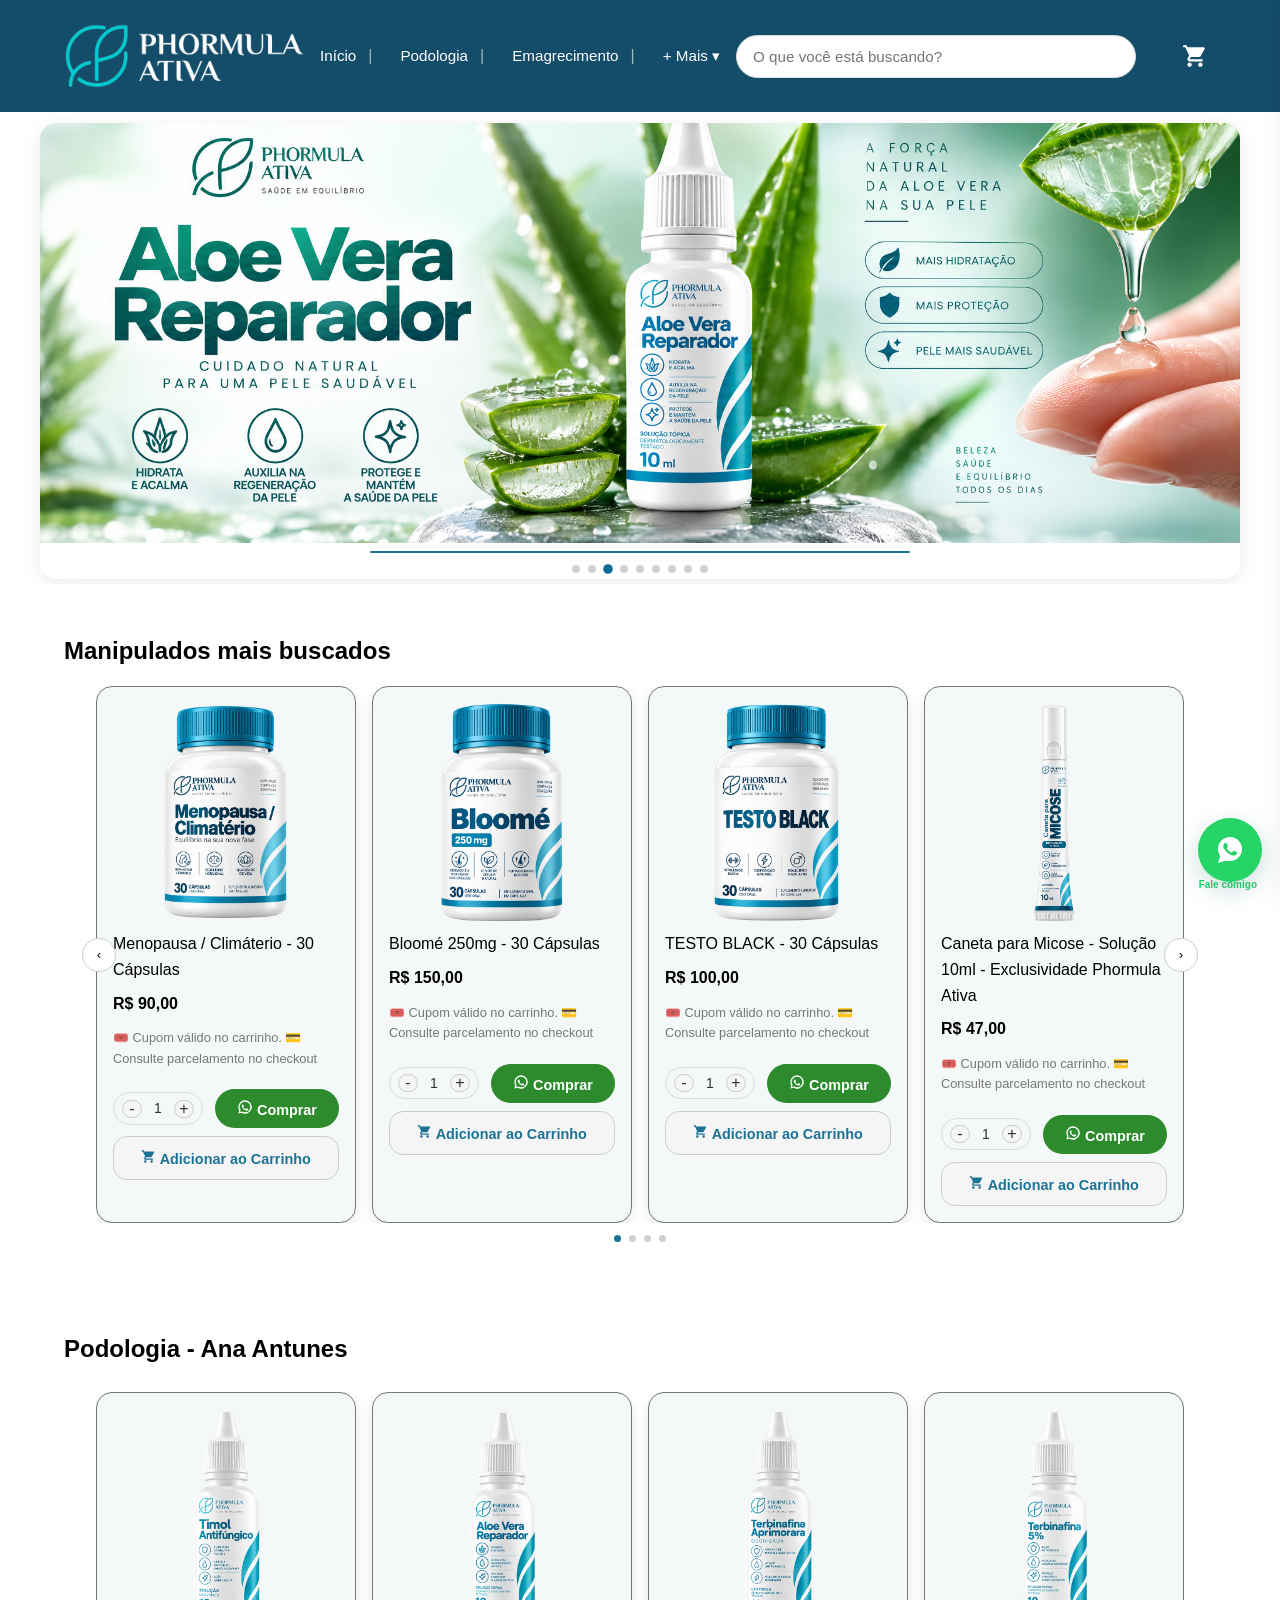
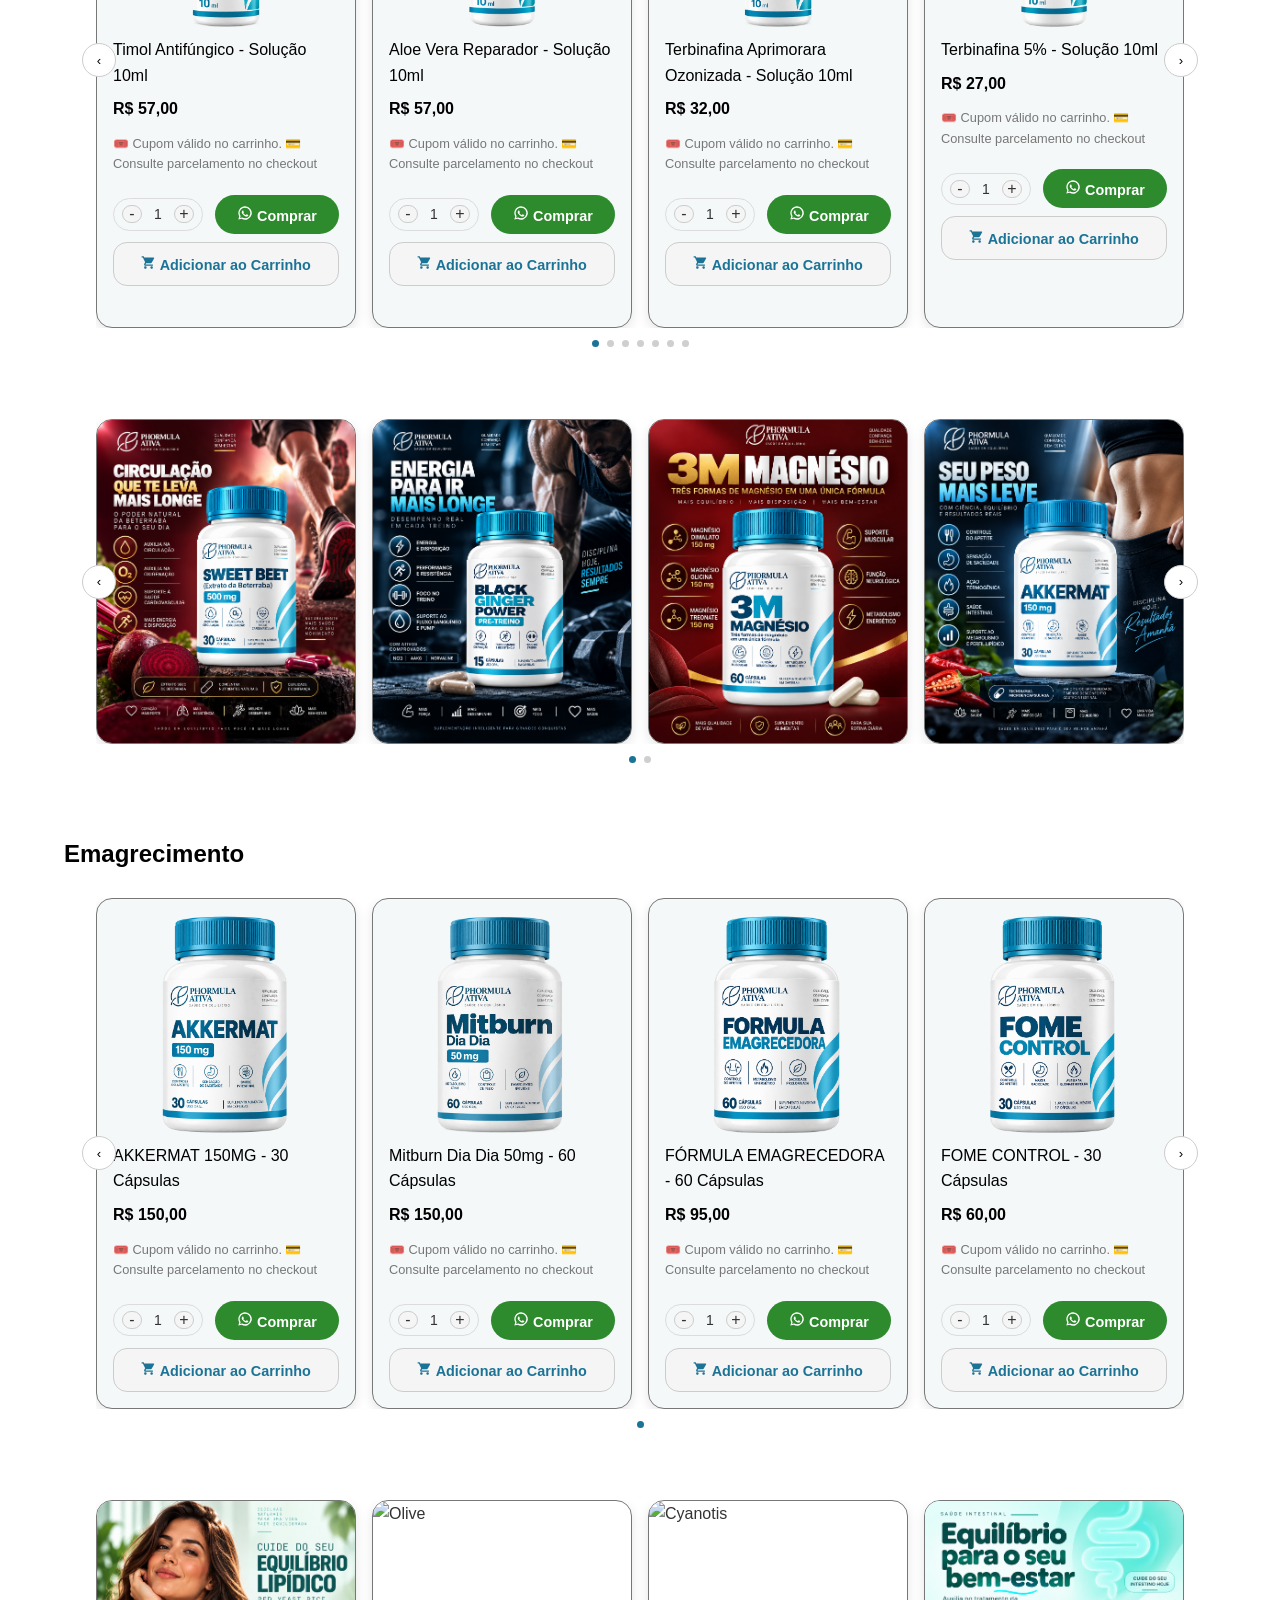
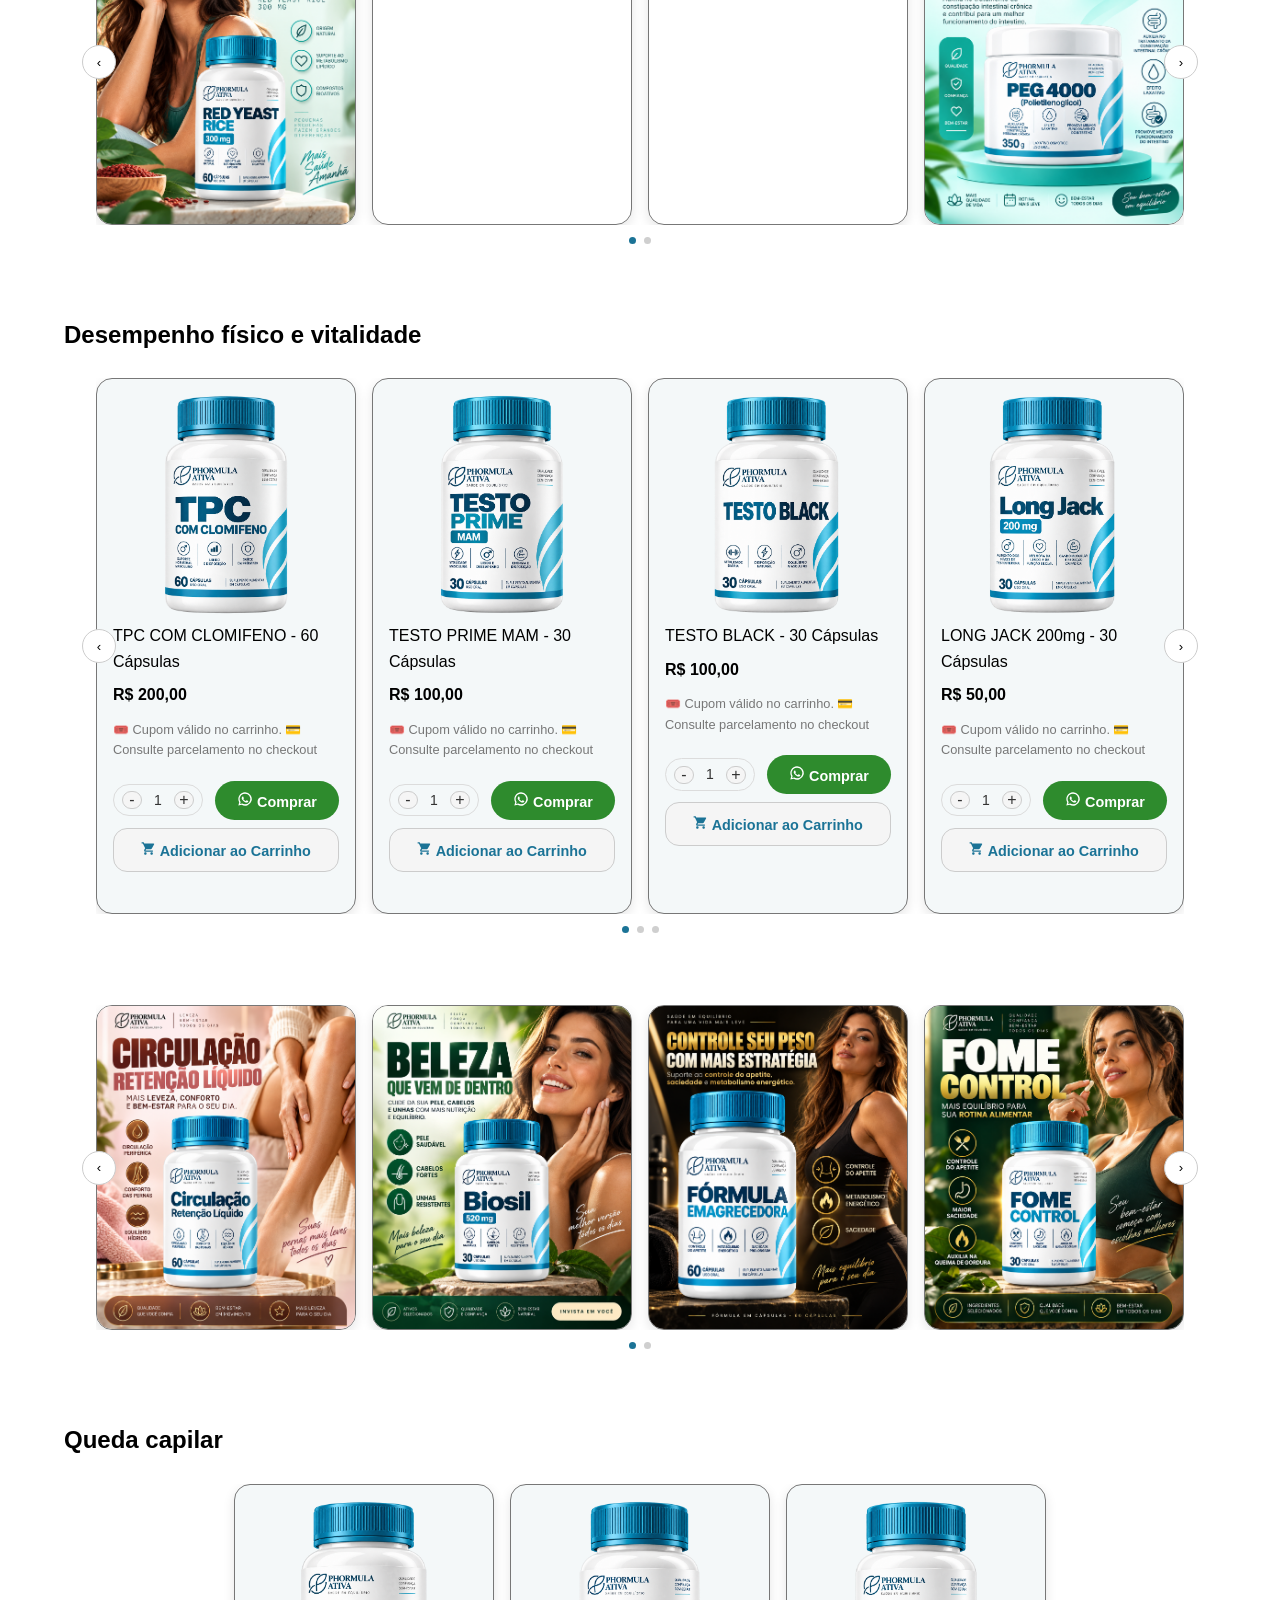
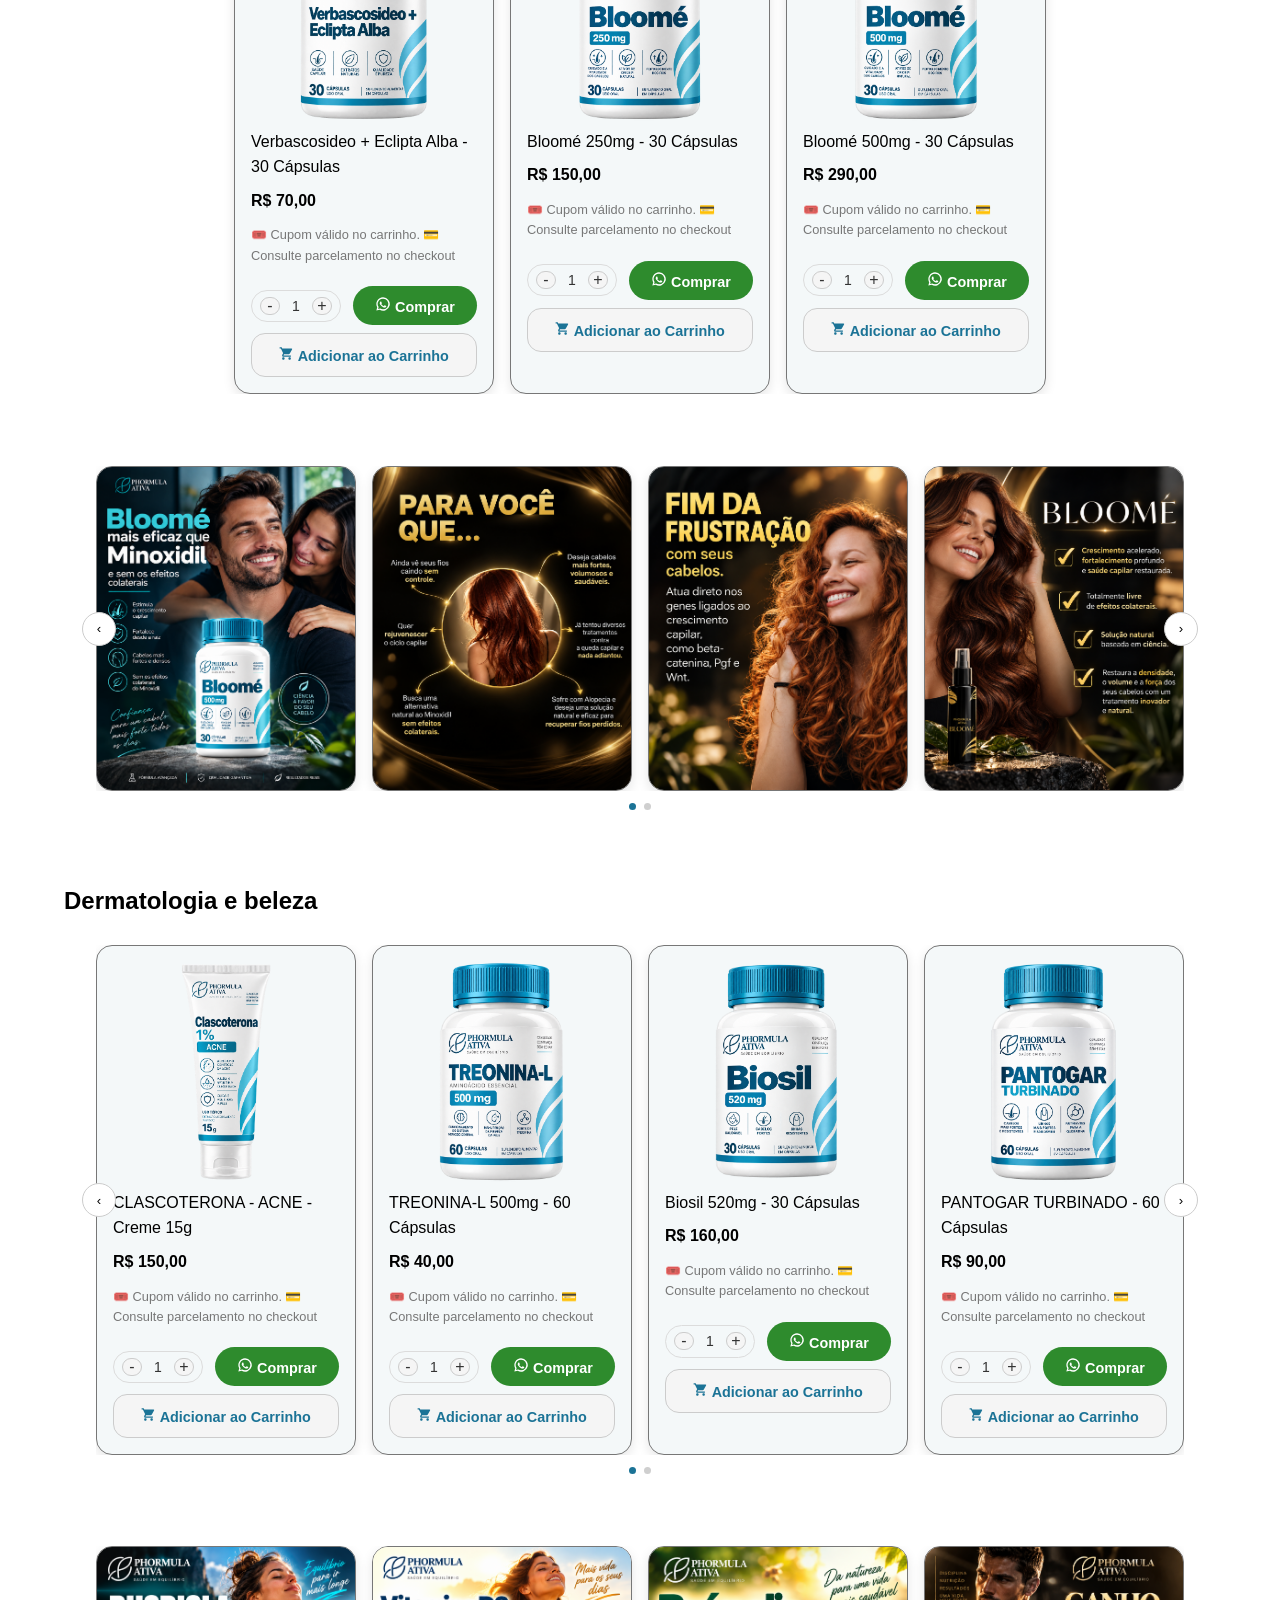
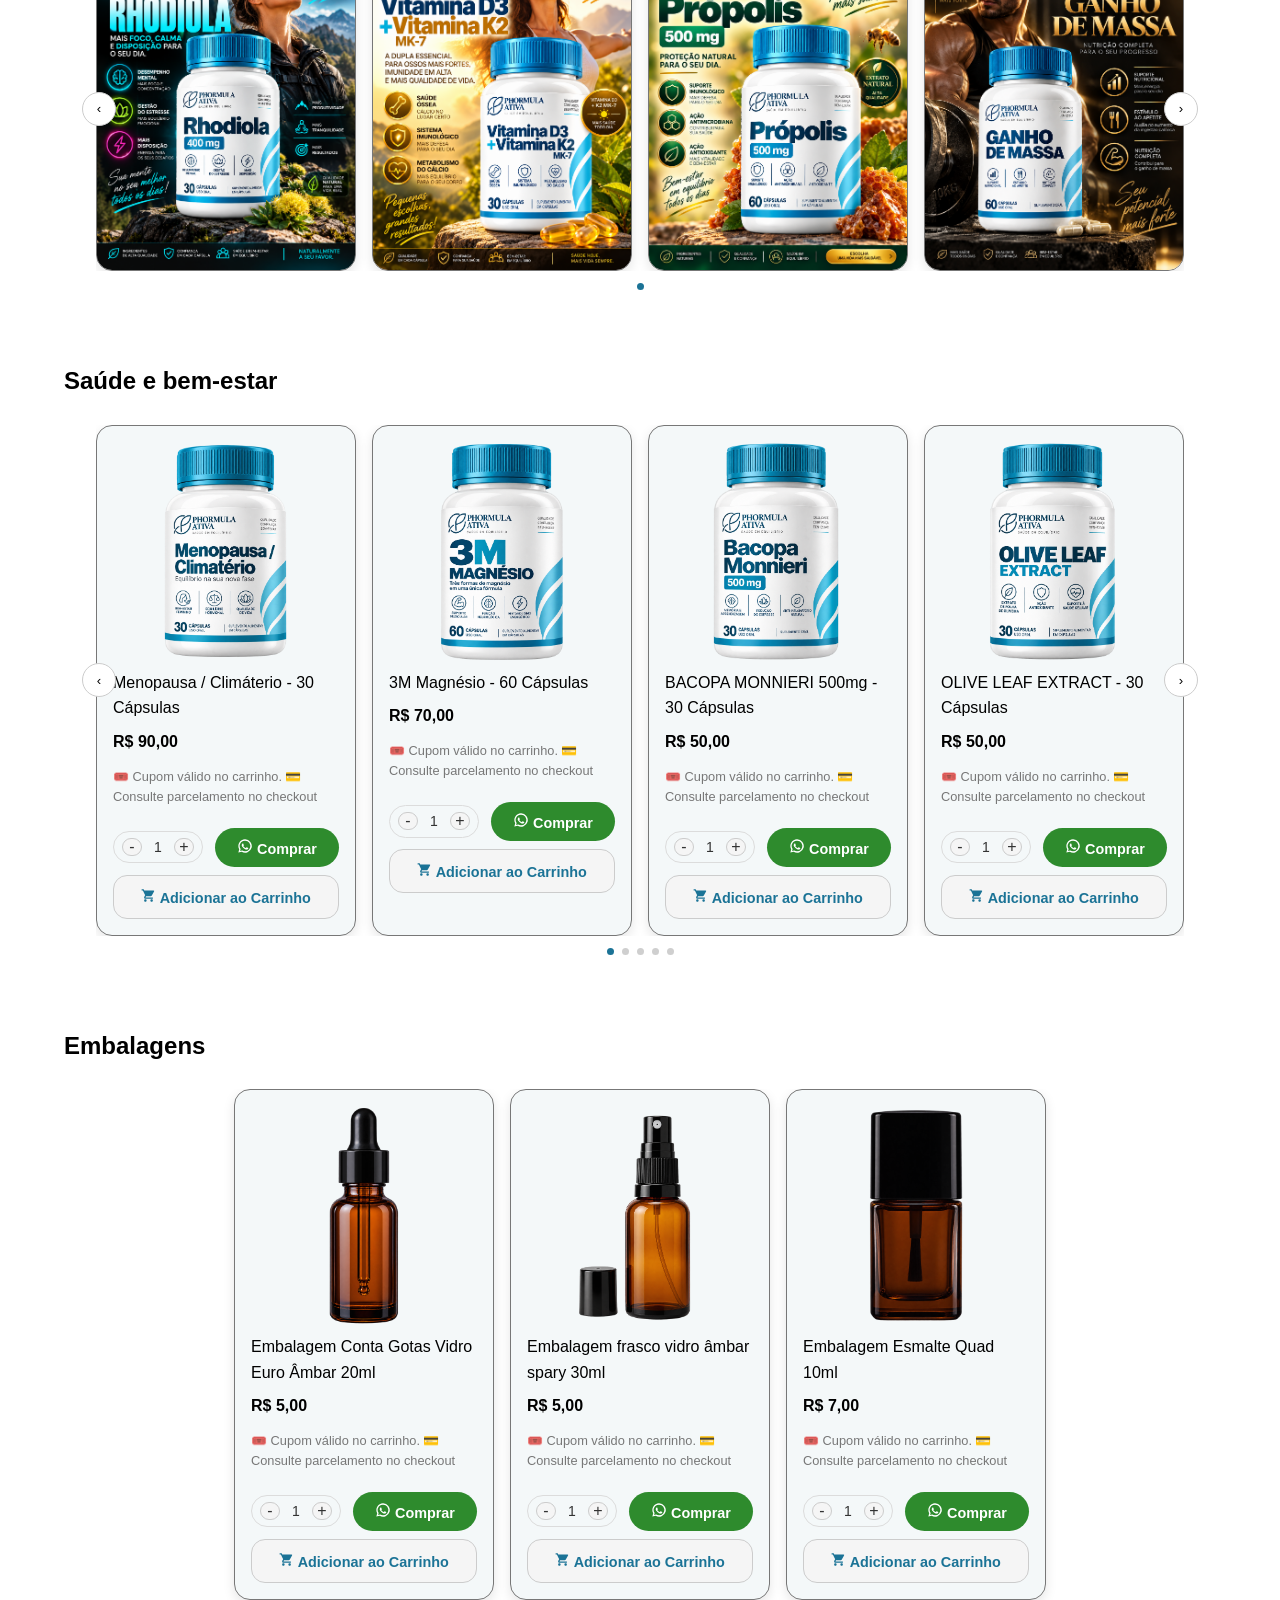
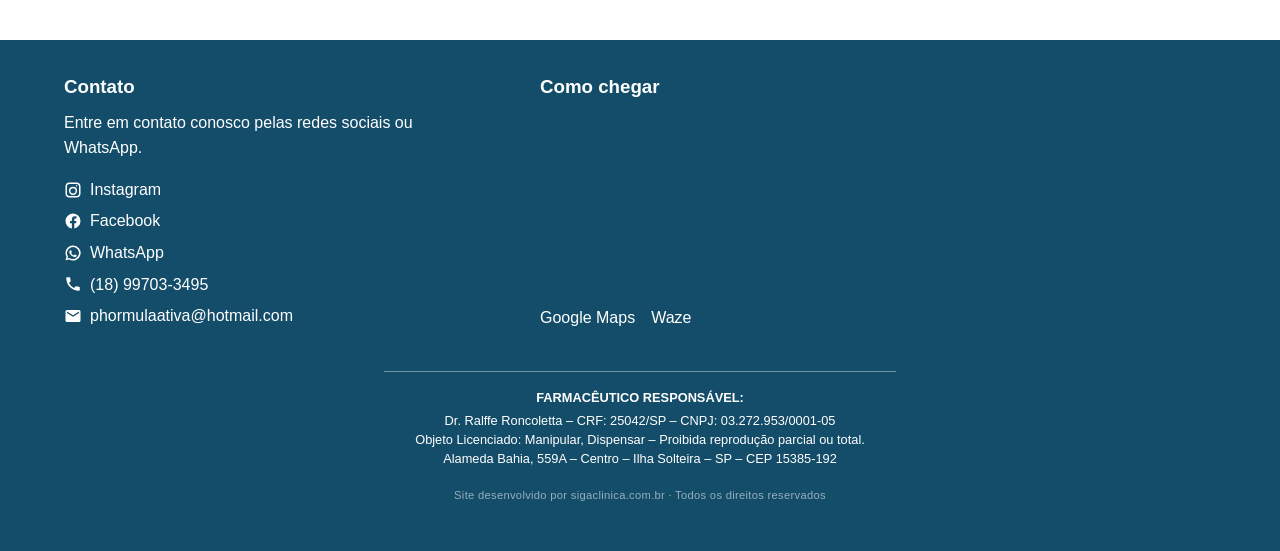
==== index.html @ bf1d203e "Add new advertisement image for Pill Food Turbinado" ====
<!DOCTYPE html>
<html lang="pt-BR">
<head>
  <meta charset="UTF-8" />
  <meta name="viewport" content="width=device-width, initial-scale=1.0" />
  <!-- Título otimizado (aparece no Google) -->
  <title>Phormula Ativa | Farmácia de Manipulação em Ilha Solteira SP</title>

  <!-- Meta Description (texto que aparece abaixo do título no Google) -->
  <meta name="description" content="Farmácia de manipulação em Ilha Solteira-SP. Fórmulas personalizadas para emagrecimento, desempenho físico, saúde e bem-estar. Atendimento com farmacêutico responsável. Entregamos para todo o Brasil." />

  <!-- Palavras-chave (ainda ajudam um pouco + IA) -->
  <meta name="keywords" content="farmácia de manipulação Ilha Solteira, manipulado emagrecimento, farmácia manipulação SP, fórmulas magistrais, manipulado desempenho físico, farmácia Ilha Solteira, manipulado saúde, Phormula Ativa" />

  <!-- Autor e robôs -->
  <meta name="author" content="Phormula Ativa - Farmácia de Manipulação" />
  <meta name="robots" content="index, follow, max-image-preview:large, max-snippet:-1, max-video-preview:-1" />
  <meta name="googlebot" content="index, follow" />

  <!-- Localização geográfica (muito importante para SEO local) -->
  <meta name="geo.region" content="BR-SP" />
  <meta name="geo.placename" content="Ilha Solteira" />
  <meta name="geo.position" content="-20.4293;-51.3403" />
  <meta name="ICBM" content="-20.4293, -51.3403" />

  <!-- Idioma e região -->
  <meta name="language" content="pt-BR" />
  <link rel="alternate" hreflang="pt-BR" href="https://phormulaativa.com.br/" />

  <!-- Canonical (evita conteúdo duplicado) -->
  <link rel="canonical" href="https://phormulaativa.com.br/" />

  <!-- Open Graph (Facebook, WhatsApp, LinkedIn, Instagram) -->
  <meta property="og:type" content="website" />
  <meta property="og:locale" content="pt_BR" />
  <meta property="og:site_name" content="Phormula Ativa" />
  <meta property="og:title" content="Phormula Ativa | Farmácia de Manipulação em Ilha Solteira SP" />
  <meta property="og:description" content="Farmácia de manipulação em Ilha Solteira-SP. Fórmulas personalizadas para emagrecimento, desempenho físico e saúde. Entregamos para todo o Brasil." />
  <meta property="og:url" content="https://phormulaativa.com.br/" />
  <meta property="og:image" content="https://phormulaativa.com.br/assets/img/icone.png" />
  <meta property="og:image:width" content="1200" />
  <meta property="og:image:height" content="630" />

  <!-- Twitter Card -->
  <meta name="twitter:card" content="summary_large_image" />
  <meta name="twitter:title" content="Phormula Ativa | Farmácia de Manipulação em Ilha Solteira SP" />
  <meta name="twitter:description" content="Farmácia de manipulação em Ilha Solteira-SP. Fórmulas personalizadas para emagrecimento, desempenho físico e saúde. Entregamos para todo o Brasil." />
  <meta name="twitter:image" content="https://phormulaativa.com.br/assets/img/icone.png" />

  <!-- Favicon -->
  <link rel="icon" href="assets/img/icone.png" type="image/png" />
  <link rel="apple-touch-icon" href="assets/img/icone.png" />
  

  <!-- CSS externo -->
  <!-- CSS do site -->
  <link rel="stylesheet" href="css/style.css" />
  <link rel="stylesheet" href="css/menu.css" />
  <link rel="stylesheet" href="css/whatsapp-fab.css" />

  <!-- ========== STRUCTURED DATA (JSON-LD) - ESSENCIAL PARA GOOGLE E IAs ========== -->
  <script type="application/ld+json">
  {
    "@context": "https://schema.org",
    "@type": "Pharmacy",
    "name": "Phormula Ativa",
    "alternateName": "Phormula Ativa Farmácia de Manipulação",
    "description": "Farmácia de manipulação em Ilha Solteira-SP especializada em fórmulas magistrais personalizadas para emagrecimento, desempenho físico, saúde e bem-estar. Atendimento farmacêutico responsável.",
    "url": "https://phormulaativa.com.br/",
    "logo": "https://phormulaativa.com.br/assets/img/logophormula1.png",
    "image": "https://phormulaativa.com.br/assets/img/logophormula1.png",
    "telephone": "+55-18-99703-3495",
    "email": "phormulaativa@hotmail.com",
    "priceRange": "$$",
    "currenciesAccepted": "BRL",
    "paymentAccepted": "Cash, Credit Card, Debit Card, Pix",
    "address": {
      "@type": "PostalAddress",
      "streetAddress": "Alameda Bahia, 559A",
      "addressLocality": "Ilha Solteira",
      "addressRegion": "SP",
      "postalCode": "15385-000",
      "addressCountry": "BR"
    },
    "geo": {
      "@type": "GeoCoordinates",
      "latitude": -20.4293,
      "longitude": -51.3403
    },
    "areaServed": [
      {
        "@type": "City",
        "name": "Ilha Solteira"
      },
      {
        "@type": "State",
        "name": "São Paulo"
      },
      {
        "@type": "Country",
        "name": "Brasil"
      }
    ],
    "openingHoursSpecification": {
      "@type": "OpeningHoursSpecification",
      "dayOfWeek": [
        "Monday",
        "Tuesday",
        "Wednesday",
        "Thursday",
        "Friday"
      ],
      "opens": "08:00",
      "closes": "18:00"
    },
    "sameAs": [
      "https://www.instagram.com/phormulaativa.ilhasolteira/",
      "https://www.facebook.com/phormulaativailhasolteira"
    ],
    "hasMap": "https://www.google.com/maps?q=Alameda+Bahia+559A,+Ilha+Solteira+SP",
    "founder": {
      "@type": "Person",
      "name": "Dr. Ralffe Roncoletta"
    },
    "employee": {
      "@type": "Person",
      "name": "Dr. Ralffe Roncoletta",
      "jobTitle": "Farmacêutico Responsável",
      "hasCredential": "CRF 25042/SP"
    }
  }
  </script>

  <!-- Dados estruturados adicionais - Website + Busca -->
  <script type="application/ld+json">
  {
    "@context": "https://schema.org",
    "@type": "WebSite",
    "name": "Phormula Ativa",
    "url": "https://phormulaativa.com.br/",
    "potentialAction": {
      "@type": "SearchAction",
      "target": "https://phormulaativa.com.br/?s={search_term_string}",
      "query-input": "required name=search_term_string"
    }
  }
  </script>

  <!-- Organização -->
  <script type="application/ld+json">
  {
    "@context": "https://schema.org",
    "@type": "Organization",
    "name": "Phormula Ativa",
    "url": "https://phormulaativa.com.br/",
    "logo": "https://phormulaativa.com.br/assets/img/logophormula1.png",
    "contactPoint": {
      "@type": "ContactPoint",
      "telephone": "+55-18-99703-3495",
      "contactType": "customer service",
      "areaServed": "BR",
      "availableLanguage": "Portuguese"
    },
    "sameAs": [
      "https://www.instagram.com/phormulaativa.ilhasolteira/",
      "https://www.facebook.com/phormulaativailhasolteira"
    ]
  }
  </script>
  
</head>
<body>

  <!-- ======================================================
       HEADER / TOPO
       ====================================================== -->
<header class="header">
  <div class="container header-content">
  

    
    <div class="logo">
  <img src="assets/img/logophormula1.png" alt="Logo da Farmácia">
</div>

    <button class="menu-toggle" id="menuToggle">☰</button>
    
    <nav class="nav">
    <div class="menu-overlay" id="menuOverlay"></div>
      
      <ul id="menu-categorias"></ul>
    </nav>

    <div class="search-box search-wrapper">
  <input
    type="text"
    id="searchInput"
    class="search-input"
    placeholder="O que você está buscando?"
    autocomplete="off"
  />
  <div id="searchResults" class="search-results"></div>
</div>



<!-- Ícone do Carrinho -->
<div class="cart-icon-wrapper" id="cartIcon" title="Carrinho">
  <svg viewBox="0 0 24 24" xmlns="http://www.w3.org/2000/svg">
    <path d="M7 18c-1.1 0-1.99.9-1.99 2S5.9 22 7 22s2-.9 2-2-.9-2-2-2zM1 2v2h2l3.6 7.59-1.35 2.45c-.16.28-.25.61-.25.96 0 1.1.9 2 2 2h12v-2H7.42c-.14 0-.25-.11-.25-.25l.03-.12.9-1.63h7.45c.75 0 1.41-.41 1.75-1.03l3.58-6.49A1.003 1.003 0 0020 4H5.21l-.94-2H1zm16 16c-1.1 0-1.99.9-1.99 2s.89 2 1.99 2 2-.9 2-2-.9-2-2-2z"/>
  </svg>
  <span class="cart-badge" id="cartBadge">0</span>
</div>


    
</header>

<!-- ======================================================
       ADS SPLIDE
       ====================================================== -->
 
  <section class="ads-slider">
  <div class="ads-container">
    <div class="ads-track">
      <img src="assets/ads/testoblack.png" alt="Testo Black">
      <img src="assets/ads/testoblackfeme.png" alt="Testo Black Feme">
      <img src="assets/ads/aloeverareparador.png" alt="Aloe Vera Reparador">
      <img src="assets/ads/bloome500mg.png" alt="Bloomé 500mg">
      <img src="assets/ads/propolis.png" alt="Própolis 500mg">
      <img src="assets/ads/prostatahiperplasia.png" alt="Próstata Hiperplásia">
      <img src="assets/ads/3mmagnesio.png" alt="3M Magnésio">
      <img src="assets/ads/pantogarads.png" alt="Pantogar Turbinado">
      <img src="assets/ads/pillfoodturbinadoads.png" alt="Pill Food Turbinado">

      


      
      
      
    </div>

    <!-- 🔽 BARRA DE PROGRESSO (NOVA) -->
    <div class="ads-progress">
      <span class="ads-progress-bar"></span>
    </div>
    
    <div class="ads-dots"></div>
    </div>
    
</section>
  
  <!-- ======================================================
       BANNER DINÂMICO (PROMOÇÕES / DESTAQUES)
       ====================================================== -->
  <section class="banner">
    <div class="container">
      <h2>Manipulados mais buscados</h2>

      <div class="slider banner-slider">
  <button class="arrow left">‹</button>

  <div id="banner-container" class="slider-track"></div>

  <button class="arrow right">›</button>
</div>

<div class="slider-dots">
        <!-- Cards do banner gerados via JS -->
      </div>
    </div>
  </section>

  <!-- ======================================================
       CONTEÚDO PRINCIPAL
       ====================================================== -->
  <main class="main">
  <div id="produtos-container">


      <!-- ==================================================
           As seções de categorias são criadas via JavaScript
           Cada categoria vira uma <section>
           ================================================== -->

    </div>
  </main>

  <!-- ======================================================
       FOOTER / RODAPÉ
       ====================================================== -->
 <footer class="footer">
  <div class="container footer-content">

    <!-- Informações -->
    <div class="footer-info">
      <h3>Contato</h3>
      <p>Entre em contato conosco pelas redes sociais ou WhatsApp.</p>
   

    <!-- Redes Sociais -->
    <div class="footer-social">

  <a href="https://www.instagram.com/phormulaativa.ilhasolteira/" target="_blank" class="social-link">
    <!-- ÍCONE INSTAGRAM -->
    <svg viewBox="0 0 24 24" aria-hidden="true">
      <path d="M7 2C4.24 2 2 4.24 2 7v10c0 2.76 2.24 5 5 5h10c2.76 0 5-2.24 5-5V7c0-2.76-2.24-5-5-5H7zm10 2c1.66 0 3 1.34 3 3v10c0 1.66-1.34 3-3 3H7c-1.66 0-3-1.34-3-3V7c0-1.66 1.34-3 3-3h10zm-5 3.5A5.5 5.5 0 1017.5 13 5.51 5.51 0 0012 7.5zm0 9A3.5 3.5 0 1115.5 13 3.5 3.5 0 0112 16.5zM17.75 6.25a1 1 0 11-1-1 1 1 0 011 1z"/>
    </svg>
    Instagram
  </a>

  <a href="https://www.facebook.com/phormulaativailhasolteira" target="_blank" class="social-link">
    <!-- ÍCONE FACEBOOK -->
    <svg viewBox="0 0 24 24" aria-hidden="true">
      <path d="M22 12a10 10 0 10-11.5 9.95v-7.04H7.9V12h2.6V9.8c0-2.57 1.53-3.99 3.88-3.99 1.12 0 2.29.2 2.29.2v2.52h-1.29c-1.27 0-1.66.79-1.66 1.6V12h2.83l-.45 2.91h-2.38v7.04A10 10 0 0022 12z"/>
    </svg>
    Facebook
  </a>



  <!-- WhatsApp -->
  <a 
    href="https://wa.me/5518997033495" target="_blank" rel="noopener" class="social-link">
    <!-- ÍCONE WHATSAPP -->
    <svg viewBox="0 0 24 24" aria-hidden="true">
      <path d="M12 2a10 10 0 00-8.66 15l-1.32 4.83 4.95-1.3A10 10 0 1012 2zm0 18a8 8 0 01-4.1-1.12l-.3-.18-2.94.77.78-2.86-.2-.3A8 8 0 1112 20zm4.3-5.2c-.24-.12-1.43-.7-1.65-.78-.22-.08-.38-.12-.54.12-.16.24-.62.78-.76.94-.14.16-.28.18-.52.06-.24-.12-1-.37-1.9-1.18-.7-.62-1.18-1.38-1.32-1.62-.14-.24-.02-.38.1-.5.1-.1.24-.28.36-.42.12-.14.16-.24.24-.4.08-.16.04-.3-.02-.42-.06-.12-.54-1.3-.74-1.78-.2-.48-.4-.42-.54-.42h-.46c-.16 0-.42.06-.64.3-.22.24-.84.82-.84 2 0 1.18.86 2.32.98 2.48.12.16 1.7 2.6 4.12 3.64.58.24 1.04.38 1.4.48.58.18 1.1.16 1.52.1.46-.06 1.43-.58 1.64-1.14.2-.56.2-1.04.14-1.14-.06-.1-.22-.16-.46-.28z"/>
    </svg>
    WhatsApp
  </a>

  <!-- Telefone -->
  <a 
    href="tel:+5518997033495" class="social-link">
    <!-- ÍCONE TELEFONE -->
    <svg viewBox="0 0 24 24" aria-hidden="true">
      <path d="M6.6 10.8a15.4 15.4 0 006.6 6.6l2.2-2.2a1 1 0 011-.24c1.1.36 2.3.56 3.6.56a1 1 0 011 1V20a1 1 0 01-1 1C10.4 21 3 13.6 3 4a1 1 0 011-1h3.4a1 1 0 011 1c0 1.3.2 2.5.56 3.6a1 1 0 01-.24 1L6.6 10.8z"/>
    </svg>
    (18) 99703-3495
  </a>

  <!-- E-mail -->
  <a 
    href="mailto:phormulaativa@hotmail.com" class="social-link">
    <!-- ÍCONE EMAIL -->
    <svg viewBox="0 0 24 24" aria-hidden="true">
      <path d="M20 4H4a2 2 0 00-2 2v12a2 2 0 002 2h16a2 2 0 002-2V6a2 2 0 00-2-2zm0 4l-8 5-8-5V6l8 5 8-5v2z"/>
    </svg>
    phormulaativa@hotmail.com
  </a>


      
</div>
    </div>
    
    <!-- Mapa e rotas -->
    <div class="footer-mapa">
      <h3>Como chegar</h3>

      <iframe
        src="https://www.google.com/maps?q=Alameda+Bhaia+559,+Ilha+Solteira+SP&output=embed"
        width="100%"
        height="180"
        style="border:0; border-radius:12px;"
        loading="lazy"
        referrerpolicy="no-referrer-when-downgrade">
      </iframe>

      <div class="mapa-acoes">
        <a 
          href="https://www.google.com/maps/dir/?api=1&destination=Alameda+Bhaia+559,+Ilha+Solteira+SP"
          target="_blank"
        >
          Google Maps
        </a>

        <a 
          href="https://waze.com/ul?ll=-20.42930,-51.34028&navigate=yes"
          target="_blank"
        >
          Waze
        </a>
      </div>
    </div>

    <!-- Botão WhatsApp -->
    <div class="footer-whatsapp">
      <a href="#" id="whatsappFooter" class="btn-whatsapp"> </a>
    </div>

  </div>

   <!-- Separador e informações legais -->
<div class="footer-legal">
  <hr class="footer-divider">

  <p class="footer-legal-title">
    <strong>FARMACÊUTICO RESPONSÁVEL:</strong>
  </p>

  <p>
    Dr. Ralffe Roncoletta – CRF: 25042/SP – CNPJ: 03.272.953/0001-05
  </p>

  <p>
    Objeto Licenciado: Manipular, Dispensar – Proibida reprodução parcial ou total.<br>
    Alameda Bahia, 559A – Centro – Ilha Solteira – SP – CEP  15385-192
  </p>

  <p class="footer-credit">
    Site desenvolvido por sigaclinica.com.br · Todos os direitos reservados
  </p>
  
</div>
   
</footer>


  <!-- ======================================================
       SCRIPTS
       ====================================================== -->

  <!-- Dados (produtos, categorias, banner) -->
  <script src="js/data.js"></script>

<!-- BUSCA (USA produtos) -->
<script src="js/search.js"></script>
  
<!-- carrega menu -->
  <script src="js/menu.js"></script>

  <!-- Lógica do site -->
  <script src="js/app.js"></script>

   <!-- Corrinho de Compras -->
  <script src="js/cart.js"></script>

  <script src="./js/config-whatsapp.js"></script>
<!-- Script com configuração do WhatsApp (número, mensagens, etc.) -->

<!-- Scripts complementares -->
<script src="./js/load-whatsapp.js"></script>
<!-- Script para carregar integração/funcionalidade do WhatsApp -->






<!-- Modal Cupom - Comprar Direto -->
<div id="modalCupomComprar" class="modal-cupom-overlay" style="display:none;">
  <div class="modal-cupom">
    <button class="modal-cupom-close" onclick="fecharModalCupom()">✕</button>
    <h3>Cupom de Desconto</h3>
    <p>Este produto possui desconto disponível. Insira o cupom ou continue sem ele.</p>
    
    <input type="text" id="inputCupomComprar" placeholder="Digite o cupom" style="text-transform:uppercase;">
    
    <div class="modal-cupom-botoes">
      <button class="btn-validar-cupom" onclick="validarCupomComprar()">Validar cupom</button>
      <button class="btn-sem-cupom" onclick="comprarSemCupom()">Não tenho cupom</button>
    </div>
    
    <div id="msgCupomComprar" class="modal-cupom-msg"></div>
  </div>
</div>  
  
  
   
</body>
</html>
---- css/style.css ----
/* ============================================================
   BANNER INTERMEDIÁRIO - PROPORÇÃO CORRETA (sem corte e sem espaço)
   ============================================================ */
.banner-intermediario {
  padding: 28px 0;
  margin-bottom: 8px;
  background-color: var(--branco);
}

.banner-intermediario .container {
  display: flex;
  flex-direction: column;
  align-items: center;
}

/* Card com a proporção exata das imagens 1080x1350 */
.banner-intermediario .card-banner-only {
  padding: 0 !important;
  margin: 0 !important;
  overflow: hidden;
  border: 1.3px solid var(--cinza);
  border-radius: 16px;
  background: transparent;
  width: 100%;
  height: 325px;                 /* proporção perfeita para 1080x1350 */
}

/* Imagem preenche 100% sem cortar e sem espaço */
.banner-intermediario .card-banner-only img {
  width: 100% !important;
  height: 100% !important;
  object-fit: cover !important;
  display: block;
  background: transparent;
}

/* Largura igual aos produtos */
.banner-intermediario .slider-track .card-banner-only {
  flex: 0 0 260px !important;
  max-width: 260px !important;
}

/* Desktop: 4 cards */
@media (min-width: 1024px) {
  .banner-intermediario .slider-track {
    width: calc((260px * 4) + (16px * 3));
  }
}

/* Mobile */
@media (max-width: 768px) {
  .banner-intermediario {
    padding: 18px 0;
  }

  .banner-intermediario .card-banner-only {
    height: 420px;               /* proporção ajustada no mobile */
  }

  .banner-intermediario .slider-track .card-banner-only {
    flex: 0 0 99% !important;
    max-width: 99% !important;
  }
}





/* ============================================================
   TAG DE DESCONTO NOS CARDS
   ============================================================ */
.badge-desconto {
  position: absolute;
  top: 12px;
  right: 12px;
  background: linear-gradient(135deg, #e63946, #c1121f);
  color: #fff;
  font-size: 0.72rem;
  font-weight: 600;
  padding: 5px 10px;
  border-radius: 20px;
  box-shadow: 0 2px 8px rgba(198, 18, 31, 0.35);
  z-index: 2;
  max-width: 145px;
  text-align: center;
  line-height: 1.3;
  letter-spacing: 0.2px;
}



/* ============================================================
   CUPOM NO CARRINHO
   ============================================================ */
.cart-cupom-box {
  padding: 12px 20px 8px;
  border-top: 1px solid #eee;
  background: #fafafa;
}

.cart-cupom-input-wrap {
  display: flex;
  gap: 8px;
}

.cart-cupom-input-wrap input {
  flex: 1;
  padding: 10px 12px;
  border: 1px solid #ddd;
  border-radius: 8px;
  font-size: 0.95rem;
  text-transform: uppercase;
}

.btn-aplicar-cupom {
  background: var(--azul-escuro);
  color: white;
  border: none;
  border-radius: 8px;
  padding: 0 16px;
  font-weight: 600;
  cursor: pointer;
  white-space: nowrap;
}

.btn-aplicar-cupom:hover {
  background: #155d7a;
}

.cart-cupom-msg {
  margin-top: 6px;
  font-size: 0.82rem;
  color: #666;
}

.cart-cupom-msg.sucesso {
  color: #2e8b2d;
  font-weight: 500;
}

.cart-cupom-msg.erro {
  color: #c1121f;
}

/* Preço riscado */
.preco-original-riscado {
  text-decoration: line-through;
  color: #999;
  font-size: 0.85rem;
  margin-right: 6px;
}

.preco-com-desconto {
  color: #c1121f;
  font-weight: 700;
}

.cart-economia {
  margin-top: 8px;
  font-size: 0.9rem;
  color: #2e8b2d;
  font-weight: 600;
  text-align: center;
}



/* ============================================================
   MODAL CUPOM - COMPRAR DIRETO
   ============================================================ */
.modal-cupom-overlay {
  position: fixed;
  inset: 0;
  background: rgba(0,0,0,0.55);
  z-index: 5000;
  display: flex;
  align-items: center;
  justify-content: center;
  padding: 16px;
}

.modal-cupom {
  background: white;
  border-radius: 16px;
  padding: 28px 24px;
  width: 100%;
  max-width: 380px;
  position: relative;
  text-align: center;
  box-shadow: 0 12px 40px rgba(0,0,0,0.2);
}

.modal-cupom-close {
  position: absolute;
  top: 12px;
  right: 12px;
  background: none;
  border: none;
  font-size: 18px;
  cursor: pointer;
  color: #888;
}

.modal-cupom h3 {
  margin-bottom: 8px;
  color: var(--azul-escuro);
}

.modal-cupom p {
  font-size: 0.9rem;
  color: #666;
  margin-bottom: 18px;
}

.modal-cupom input {
  width: 100%;
  padding: 12px 14px;
  border: 1px solid #ddd;
  border-radius: 10px;
  font-size: 1rem;
  margin-bottom: 16px;
  text-align: center;
}

.modal-cupom-botoes {
  display: flex;
  flex-direction: column;
  gap: 10px;
}

.btn-validar-cupom {
  background: #2e8b2d;
  color: white;
  border: none;
  border-radius: 10px;
  padding: 13px;
  font-weight: 600;
  cursor: pointer;
}

.btn-sem-cupom {
  background: #f0f0f0;
  color: #333;
  border: none;
  border-radius: 10px;
  padding: 13px;
  font-weight: 500;
  cursor: pointer;
}

.modal-cupom-msg {
  margin-top: 12px;
  font-size: 0.85rem;
}







/* ============================================================
   RESET BÁSICO
   ============================================================ */
* {
  margin: 0;
  padding: 0;
  box-sizing: border-box;
}

body {
  font-family: Arial, Helvetica, sans-serif;
  background-color: #FFFFFF; /*#F4F8F9;*/

  color: #333;
  line-height: 1.6;
}

img {
  max-width: 100%;
  display: block;
}



/* ============================================================
   VARIÁVEIS DE CORES (PALETA DA FARMÁCIA)
   ============================================================ */
:root {
  --azul-escuro: #1B7396;   /* institucional */
  --azul-medio:  #01A1DB;   /* destaque */
  --turquesa:    #2CCCD3;   /* apoio / promoção */
  --coral:       #C49154;   /* CTA suave */
  --rosa-claro:  #EBEBEB;   /* fundo leve */

  --branco: #FFFFFF;
  --cinza-claro: #F5F5F5;
  --cinza: #777;
  --preto: #000000;
}

/* ============================================================
   CONTAINER PADRÃO
   ============================================================ */
.container {
  width: 90%;
  max-width: 1200px;
  margin: 0 auto;
}

/* ============================================================
   BANNER DINÂMICO
   ============================================================ */
.banner {
  background-color: var(--branco);
  padding: 48px 0;
  margin-bottom: 8px; /* 👈 ESPAÇO ENTRE DESTAQUES E CATEGORIAS */
}

.banner h2 {
  margin-bottom: 16px;
  color: #000000; /*var(--azul-escuro);*/
}


/* ============================================================
   CARD DE PRODUTO
   ============================================================ */
.card {
  background-color: #F4F8F9; /*transparent; /* 🔹 remove fundo branco */
  border: 1.3px solid var(--cinza);  /* 🔹 contorno azul   border: 1px solid #D6E5E9*/
  border-radius: 16px;

  box-shadow: 0 4px 12px rgba(0, 0, 0, 0.10); /*box-shadow: none; /* 🔹 remove sombra pesada */
  transition: transform 0.2s ease, box-shadow 0.2s ease;
  padding: 16px;

  display: flex;
  flex-direction: column;
  gap: 8px;

  width: 100%;
  max-width: 100%;
     
}


.card:hover {
  box-shadow: 0 8px 20px rgba(0, 0, 0, 0.14);
}


.card h3 {
  font-size: 1rem;
  color: var(--preto);
  font-weight: normal;
}

.card .preco {
  font-weight: bold;
  color: var(--preto);
}

.texto-parcelamento {
  display: block;
  margin-top: 4px;

  font-size: 0.8rem;
  color: #777; /* cinza elegante */
}

.card .descricao {
  font-size: 0.85rem;
  color: var(--cinza);
  display: none; /* JS controla */

   /* 🔽 ISSO RESOLVE O PROBLEMA PARA O TEXTO SEGUIR TAMENHO DO CARD */
  width: 100%;
  white-space: normal;
  word-break: break-word;
}

/* ===========================
   BOTÕES GENÉRICOS DO CARD
   =========================== */

.card button:not(.btn-comprar) {
  padding: 0;
  border: none;
  background-color: #F5F5F5;
  border: 1px solid #ccc;
  border-radius: 14px;
}

.descricao {
  display: inline-block;
  margin: 6px 0 10px;
  padding: 6px 12px;

  font-size: 0.85rem;
  color: #666;

  border: 1px solid #ccc;
  border-radius: 14px;

  text-decoration: none;
  transition: all 0.2s ease;
}

.descricao:hover {
  background-color: #f3f3f3;
  border-color: #999;
  color: #333;
}

/* ===========================
   ESCONDER DESCRIÇÃO LONGA NO CARD
   =========================== */

.card .descricao {
  display: none;
}

/* ============================================================
 ICONE DE LANÇAMENTO PRODUTO NO CARD
   ============================================================ */
.card {
  position: relative; /* obrigatório para posicionar o selo */
}

.badge-lancamento {
  position: absolute;
  top: 12px;
  left: 12px;

  background-color: #e8f4f8;
  color: #0a6fa1;

  font-size: 0.8rem;
  font-weight: 600;
  text-transform: uppercase;
  letter-spacing: 0.5px;

  padding: 4px 8px;
  border-radius: 12px;

  border: 1px solid #b9dcea;
}



/* ============================================================
   AÇÕES DO CARD (QUANTIDADE + COMPRAR LADO A LADO) 
   ============================================================ */

.card-acoes {
  display: flex;
  align-items: center;
  gap: 12px;
  margin-top: 12px; 
}


/* QUANTIDADE (formato oval) */
.quantidade {
  display: flex;
  align-items: center;
  border: 1px solid #dcdcdc;
  border-radius: 999px;
  padding: 4px 8px;   /* 🔽 mais fino */
  gap: 8px;           /* 🔽 menos espaço interno */
  background: transparent;
}

.quantidade button {
  background: none;
  border: none;
  font-size: 16px;      /* 🔽 menor */
  font-weight: 400;     /* 🔽 não é bold */
  cursor: pointer;
  color: #333;
  width: 20px;
  line-height: 1;
}
.quantidade span {
  font-size: 14px;
  min-width: 16px;
  text-align: center;
}

/* BOTÃO COMPRAR (pill verde) */
.btn-comprar {
  flex: 1;                 /* 🔹 ocupa mais espaço que a quantidade */
  background-color: #2e8b2d;
  color: #fff;
  border: none;
  border-radius: 999px;    /* 🔹 pill perfeito */
  padding: 15px 24px;      /* 🔹 MAIOR - antes com comprar estava em 15 e 24 */
  font-size: 15px;          /* 🔹 MAIOR - antes  estava em 15px*/
  font-weight: 600;
  cursor: pointer;
  transition: background 0.2s ease;
  white-space: nowrap;
}

.btn-comprar:hover {
  background-color: #256f24;
}


.card img {
  width: 100%;
  height: 220px;        /* altura fixa no desktop */
  object-fit: contain; /* NÃO corta, só enquadra */
  background-color: transparent; /* 🔹 remove fundo branco */;
}

/* ============================================================
   FOOTER
   ============================================================ */
.footer {
  background-color: #144d69; /* var(--azul-escuro);*/
  color: var(--branco);
  padding: 32px 0;
}


.footer-content {
  display: flex;
  flex-wrap: wrap;       /* 🔥 permite quebrar linha */
  gap: 32px;             /* espaço entre blocos */
  align-items: flex-start;
}


@media (min-width: 1024px) {
  .footer-info,
  .footer-social,
  .footer-mapa {
    flex: 1;
  }

  .footer-whatsapp {
    flex: 0 0 200px;
  }
}


.footer-info,
.footer-social,
.footer-whatsapp {
  min-width: 200px;
}

.footer-info {
  text-align: left;
}

.footer-info h3 {
  margin-bottom: 8px;
}

.footer-info p {
  margin-bottom: 16px;
  color: #FFFFFF;
  max-width: 420px;
}

.footer-info .footer-social {
  margin-top: 8px;
  display: flex;
  flex-direction: column;
  gap: 6px;
}

.footer-social a {
  color: var(--branco);
  text-decoration: none;
  font-weight: 500;
}

.footer-social a:hover {
  text-decoration: underline;
}



/* ============================================================
   RESPONSIVO MOBILE
   ============================================================ */
@media (max-width: 768px) {
  
.header-content {
    flex-direction: column;
    align-items: flex-start;
  }

  .search-box input {
    width: 100%;
  }

  /* 🔽 ADICIONE ISTO */
  .card img {
    height: 300px; /* menor no celular */
  }

   
   .header-bottom-content {
  flex-direction: column;
  align-items: stretch;
}

.logo {
  text-align: center;
}

.logo img {
  margin: 0 auto;
}

 .header-bottom-content {
  flex-direction: column;
  gap: 16px;
}

.category-box,
.search-box {
  max-width: 100%;
}  

.card-acoes {
    gap: 10px;
  }

  .btn-comprar {
    font-size: 0.95rem;
  }   

   /* ============================================================
   MOBILE – SCROLL HORIZONTAL (TODAS AS SESSÕES)
   ============================================================ */

  
  .card {
    flex: 0 0 99%;
    max-width: 99%;
    scroll-snap-align: start;
  }

  /* Destaques iguais às categorias */
  .banner-cards {
    display: flex;
    gap: 16px;
    overflow-x: auto;
    scroll-snap-type: x mandatory;
  }

  .banner-cards .card {
    flex: 0 0 99%;
    max-width: 99%;
    scroll-snap-align: start;
  }

/* mobile: setas somem */

  .banner-slider .arrow {
    display: none;
  }

  .banner-track .card {
    flex: 0 0 99%;
    max-width: 99%;
  }
   
}

/* ============================================================
   SESSÕES DE CATEGORIA (FULL WIDTH COM ESPAÇO)
   ============================================================ */

.categoria-section {
  width: 100%;
  background-color: var(--branco);
  padding: 32px 0; /* 🔹 espaço interno da sessão */
  margin-bottom: 8px; /* 🔹 espaço ENTRE uma sessão e outra */
}

/* título da categoria */
.categoria-section h2 {
  margin-bottom: 24px;
  color: #000000; /*var(--azul-escuro);*/
}

/* ============================================================
   SLIDER PROFISSIONAL – LIMPO E SEM CORTE
   ============================================================ */

.slider {
  position: relative;
  margin: 0 auto;
  width: fit-content;
  max-width: 100%;
}

/* ===== TRACK ===== */
.slider-track {
  display: flex;
  gap: 16px;
  overflow: hidden;
}

/* CARD FIXO */
.slider-track .card {
  flex: 0 0 260px;
}

/* ===== DESKTOP ===== */
@media (min-width: 1024px) {
  .slider-track {
    width: calc((260px * 4) + (16px * 3)); /* 4 cards inteiros */
  }


}


/* ============================================================
   DESKTOP — esconder setas e dots quando houver MENOS de 4 cards
   (regra por categoria, sem JS)
   ============================================================ */

@media (min-width: 1024px) {

  /* se NÃO existir o 4º card, escondemos setas e dots */
  .slider:not(:has(.card:nth-child(4))) .arrow {
    display: none !important;
  }

  .slider:not(:has(.card:nth-child(4))) + .slider-dots {
    display: none !important;
  }

  /* opcional: centraliza os cards quando forem menos de 4 */
  .slider:not(:has(.card:nth-child(4))) .slider-track {
    justify-content: center;
  }

}





/* ===== SETAS ===== */
.arrow {
  position: absolute;
  top: 50%;
  transform: translateY(-50%);
  width: 34px;
  height: 34px;
  border-radius: 50%;
  background: #fff;
  border: 1px solid #ccc;
  cursor: pointer;
  z-index: 5;
}

.arrow.left {
  left: -14px;
}

.arrow.right {
  right: -14px;
}

/* ===== DOTS ===== */
.slider-dots {
  display: flex;
  justify-content: center;
  gap: 8px;
  margin-top: 12px;
}

.slider-dots span {
  width: 7px;
  height: 7px;
  border-radius: 50%;
  background: #cfcfcf;
}

.slider-dots span.active {
  background: var(--azul-escuro);
}

/* ===== MOBILE ===== */
@media (max-width: 768px) {
  .slider-track {
    overflow-x: auto;
    scroll-snap-type: x mandatory;
  }

  .slider-track .card {
    flex: 0 0 99%;
    scroll-snap-align: start;
  }

  .arrow {
    display: none;
  }
}


/* ============================================================
   TÍTULO DAS SEÇÕES — AJUSTE APENAS NO MOBILE
   ============================================================ */
@media (max-width: 768px) {

  .categoria-section h2 {
    font-size: 1.2rem;        /* diminui o tamanho */
    white-space: nowrap;      /* força uma única linha */
    overflow: hidden;         /* esconde excesso */
    text-overflow: ellipsis;  /* adiciona "..." se for muito longo */
    margin-bottom: 12px;
  }

}

/* ============================================================
   SLIDER DE PROPAGANDA — AJUSTADO
   ============================================================ */

.ads-slider {
  width: 100%;
  background-color: transparent;
  padding: 0 10px; /* ← reduzido de 16px para 10px (laterais menores) */
  margin-top: 35px;          /* ← aumentei o espaço em relação ao menu */
  margin-bottom: 5px;      /* ← um pouco menor também embaixo */
}

.ads-container {
  max-width: 1200px;
  margin: 0 auto;
  overflow: hidden;
  border-radius: 16px;       /* arredonda os 4 cantos do container */
  box-shadow: 0 4px 20px rgba(0,0,0,0.08); /* opcional: dá uma leve profundidade */
}

/* trilha */
.ads-track {
  display: flex;
  transition: transform 0.6s ease;
}

/* imagens */
.ads-track img {
  width: 100%;
  flex-shrink: 0;
  object-fit: cover;        /* ← muda de contain para cover */
  background-color: transparent;
  display: block;
  /*border-radius: 16px;           ← NOVO: arredonda a própria imagem dentro do container */
}

/* desktop */
@media (min-width: 769px) {
  .ads-track img {
    height: 420px;          /* altura reduzida (~40% menor) */
  }
}

/* mobile */
@media (max-width: 768px) {
  .ads-slider {
    padding: 0 10px;
    margin-top: 10px;
  }

  .ads-track img {
    width: 100%;
    flex-shrink: 0;
    background-color: transparent;
    display: block;
    height: 148px; /* altura reduzida (antes era 180) */
    object-fit: contain;      /* ← contain no celular (não corta a imagem) */
    
  }
}

/* ============================================================
   DOTS — SLIDER DE PROPAGANDA
   ============================================================ */

.ads-dots {
  display: flex;
  justify-content: center;
  gap: 8px;
  margin-top: 12px;
  margin-bottom: 6px; /* 👈 RESPIRO AQUI */
}

.ads-dots span {
  width: 8px;
  height: 8px;
  border-radius: 50%;
  background-color: #cfcfcf;
  cursor: pointer;
  transition: all 0.3s ease;
}

.ads-dots span.active {
  background-color: #0b6c8f; /* azul da marca */
  transform: scale(1.2);
}

/* ============================================================
   BARRA DE PROGRESSO DO SLIDER DE ADS
   ============================================================ */

.ads-progress {
  width: 45%; /* 🔽 55% menor que a imagem */
  height: 2px; /* mantém fininha */
  background-color: rgba(0,0,0,0.08);
  margin: 8px auto 6px; /* 🔥 centraliza */
  overflow: hidden;
  border-radius: 999px;
}

.ads-progress-bar {
  display: block;
  height: 100%;
  width: 0%;
  background-color: var(--azul-escuro); /* cor do site */
}

/* ============================================================
   MAPA NO FOOTER
   ============================================================ */

.footer-mapa {
  flex: 1;
  min-width: 300px;
}

.footer-mapa h3 {
  margin-bottom: 8px;
}

.mapa-acoes {
  display: flex;
  gap: 16px;
  margin-top: 8px;
  justify-content: flex-start; /* ou center, se preferir */
}

.mapa-acoes a {
  color: #ffffff;
  font-weight: 500;
  text-decoration: none;
}

.mapa-acoes a:hover {
  text-decoration: underline;
}


/* ============================================================
   ÍCONES DE REDES SOCIAIS NO FOOTER
   ============================================================ */

.footer-social .social-link {
  display: flex;
  align-items: center;
  gap: 8px;
  color: #ffffff;
  text-decoration: none;
  font-weight: 500;
}

.footer-social .social-link svg {
  width: 18px;
  height: 18px;
  fill: #ffffff;
}

.footer-social .social-link:hover {
  opacity: 0.85;
}

/* ============================================================
   RODAPÉ — INFORMAÇÕES LEGAIS
   ============================================================ */

.footer-legal {
  margin-top: 24px;
  padding: 16px 0;
  text-align: center;
  color: #ffffff;
  font-size: 0.8rem; /* texto menor */
  line-height: 1.5;
}

.footer-divider {
  border: none;
  height: 1px;
  background-color: rgba(255, 255, 255, 0.4); /* branco discreto */
  margin: 0 auto 16px;
  width: 40%;
}

.footer-legal-title {
  margin-bottom: 4px;
  font-weight: 600;
}


@media (max-width: 768px) {
  .footer-legal {
    padding-left: 5%;
    padding-right: 5%;
    text-align: center;
    font-size: 0.6rem; /* texto menor */
  }
}

@media (max-width: 768px) {
  .footer {
    padding-bottom: 110px; /* espaço para o botão flutuante */
  }
}

/* ================= PRODUTO ================= */

.produto-card {
  display: flex;
  gap: 32px;
  margin: 40px 0;
}


.produto-imagem {
  position: relative;
}

/* IMAGEM DO PRODUTO — DESKTOP */
@media (min-width: 769px) {
  .produto-imagem img {
    width: 300px;
    border-radius: 16px;
  }
}


/* ================================
   BOTÃO DE VÍDEO (PREVIEW)
   ================================ */

.produto-video-btn {
  position: absolute;
  bottom: 16px;
  right:  16px;

  width: 56px;
  height: 56px;
  border-radius: 50%;
  padding: 0;

  border: none;
  background: #000;
  cursor: pointer;
  overflow: hidden;

  box-shadow: 0 6px 18px rgba(0,0,0,0.4);
}

/* vídeo dentro da bolinha */
.produto-video-btn video {
  width: 100%;
  height: 100%;
  object-fit: cover;
  pointer-events: none; /* 🔥 importante */
}

/* ícone de play */
.play-indicador {
  position: absolute;
  inset: 0;

  display: flex;
  align-items: center;
  justify-content: center;

  color: #fff;
  font-size: 20px;
  background: rgba(0,0,0,0.35);

  pointer-events: none;
}


/* ================================
   MODAL DE VÍDEO (FLUTUANTE)
   ================================ */

.video-modal {
  position: fixed;
  inset: 0;
  background: rgba(0,0,0,0.65);
  display: flex;
  align-items: center;
  justify-content: center;
  z-index: 9999;
}

.video-content {
  position: relative;
  background: #000;
  border-radius: 16px;
  width: 90%;
  max-width: 720px;
  aspect-ratio: 16 / 9;
  overflow: hidden;
}

/* vídeo fica abaixo */
.video-content video {
  width: 100%;
  height: 100%;
  object-fit: contain;
  z-index: 1;
}

/* botão X fica acima */
.video-close {
  position: absolute;
  top: 8px;
  right: 8px;

  z-index: 10; /* 🔥 ISSO É O SEGREDO */

  background: rgba(0,0,0,0.7);
  color: #fff;
  border: none;
  border-radius: 50%;
  width: 32px;
  height: 32px;
  cursor: pointer;
  font-size: 16px;
}



/* ================================
   INFO DO PRODUTO (PÁGINA)
   ================================ */

.produto-info {
  max-width: 360px;
}

.produto-preco {
  font-size: 1.4rem;
  font-weight: 700;
  margin: 8px 0 4px;
}

.produto-parcelamento {
  font-size: 0.85rem;
  color: #666;
  margin-bottom: 16px;
}

/* linha de ações */
.produto-acoes {
  display: flex;
  align-items: center;
  gap: 16px;
}


.produto-quantidade span {
  min-width: 24px;
  text-align: center;
  font-weight: 500;
}

/* botão comprar (já existente, só garantindo alinhamento) */
.btn-comprar {
  padding: 10px 24px;
}

/* ================================
   ANEL DA QUANTIDADE (PRODUTO)
   ================================ */

.produto-quantidade-anel {
  display: flex;
  align-items: center;
  gap: 6px;

  padding: 4px 8px;
  border: 1px solid #ccc;
  border-radius: 999px; /* anel */
}

.produto-quantidade-anel button {
  width: 28px;
  height: 28px;
  border-radius: 50%;
  border: none;
  background: #f5f5f5;
  cursor: pointer;
  font-size: 1rem;
}

.produto-quantidade-anel span {
  min-width: 18px;
  text-align: center;
  font-weight: 500;
}

/* ================================
   RESUMO DO PRODUTO
   ================================ */

.produto-resumo {
  margin: 8px 0 12px;
  font-size: 0.95rem;
  line-height: 1.5;
  color: #555;
}

/* ================================
   BADGE LANÇAMENTO — PRODUTO
   ================================ */

.badge-lancamento-produto {
  position: absolute;
  top: 16px;
  left: 16px;
  background: #eaf6ff;
  color: #0077b6;
  font-size: 0.75rem;
  font-weight: 600;
  padding: 6px 10px;
  border-radius: 12px;
  z-index: 2;
}

@media (max-width: 768px) {
  .badge-lancamento-produto {
    font-size: 0.55rem;
    padding: 3px 6px;
    border-radius: 8px;
   
  }
}


 /* =========================================================
   PRODUTO — MOBILE (LAYOUT LADO A LADO, SEM CORTAR TEXTO)
   ========================================================= */
@media (max-width: 768px) {

  .produto-card {
    display: flex;
    flex-direction: row;
    align-items: flex-start;
    gap: 16px;
    width: 100%;
  }

  .produto-imagem {
    flex: 0 0 34%;
    max-width: 34%;
    position: relative;
  }

  .produto-imagem img {
    width: 100%;
    height: auto;
    display: block;
  }

  /* bolinha do vídeo no lado esquerdo da imagem */
  .produto-video-btn {
    position: absolute;
    bottom: -16px;
    left: 12px;
    right: auto;
    width: 44px;
    height: 44px;
  }

  .produto-info {
    flex: 1;
    min-width: 0; /* 🔥 ESSENCIAL PRA NÃO CORTAR TEXTO */
    text-align: left;
  }

  .produto-info h1 {
    font-size: 1.1rem;
    line-height: 1.3;
    word-break: break-word;
    margin-bottom: 6px;
  }

  .produto-resumo {
    font-size: 0.85rem;
    margin-bottom: 8px;
  }

  .produto-preco {
    font-size: 1.1rem;
  }

  .produto-acoes {
  display: flex;
  align-items: center;
  gap: 8px;
  width: 100%;
}

   .produto-quantidade-anel {
    transform: scale(0.9); /* reduz ~10% tudo */
    transform-origin: left center;
  }

}

.produto-quantidade-anel {
    flex-shrink: 0; /* não encolhe */
  }

  .btn-comprar {
  flex: 1;
  min-width: auto;
  padding: 10px 16px;
  font-size: 0.9rem;
}

/* ===============================
   BUSCA ESTILO MARKETPLACE
   =============================== */

.search-wrapper {
  position: relative;
  width: 100%;
}

.search-results {
  position: absolute;
  top: 100%;
  left: 0;
  right: 0;
  background: #fff;
  border-radius: 8px;
  box-shadow: 0 8px 24px rgba(0,0,0,0.12);
  max-height: 320px;
  overflow-y: auto;
  display: none;
  z-index: 9999;
}

.search-results.active {
  display: block;
}

.search-item {
  display: flex;
  align-items: center;
  gap: 12px;
  padding: 10px;
  cursor: pointer;
  transition: background 0.2s;
}

.search-item:hover {
  background: #f2f2f2;
}

.search-item img {
  width: 42px;
  height: 42px;
  object-fit: cover;
  border-radius: 6px;
}

.search-item span {
  font-size: 14px;
  color: #333;
}


/* 🔒 impede a busca invisível de bloquear cliques */
.search-results {
  pointer-events: none;
}

.search-results.active {
  pointer-events: auto;
}













/* mantém layout original do header */
.search-box {
  position: relative;
  flex: 1;
}

/* dropdown da busca */
.search-results {
  position: absolute;
  top: 100%;
  left: 0;
  right: 0;
  background: #fff;
  z-index: 9999;
  display: none;
}

.search-results.active {
  display: block;
}

/* item da busca */
.search-item {
  display: flex;
  align-items: center;
  gap: 10px;
  padding: 8px;
  cursor: pointer;
}

.search-item:hover {
  background: #f2f2f2;
}

.search-item img {
  width: 36px;
  height: 36px;
  object-fit: cover;
}


/* ============================================================
   TÍTULOS DAS SEÇÕES — PÁGINA DE PRODUTO
   ============================================================ */

#produto-descricao h2 {
  color: var(--azul-escuro); /* mesma cor das categorias */
  font-size: 1.2rem;        /* menor que o padrão */
  font-weight: 600;
  margin: 24px 0 8px;
}







/* ============================================================
   CARRINHO DE COMPRAS
   ============================================================ */

/* Ícone do carrinho no header */
.cart-icon-wrapper {
  position: relative;
  cursor: pointer;
  display: flex;
  align-items: center;
  justify-content: center;
  width: 42px;
  height: 42px;
  border-radius: 50%;
  transition: background 0.2s;
}

.cart-icon-wrapper:hover {
  background: rgba(255,255,255,0.12);
}

.cart-icon-wrapper svg {
  width: 26px;
  height: 26px;
  fill: #ffffff;
}

.cart-badge {
  position: absolute;
  top: -2px;
  right: -2px;
  background: #e74c3c;
  color: white;
  font-size: 11px;
  font-weight: 700;
  min-width: 18px;
  height: 18px;
  border-radius: 50%;
  display: none;
  align-items: center;
  justify-content: center;
  padding: 0 4px;
}

/* Overlay */
.cart-overlay {
  position: fixed;
  inset: 0;
  background: rgba(0,0,0,0.45);
  z-index: 3000;
  opacity: 0;
  visibility: hidden;
  transition: all 0.3s ease;
}

.cart-overlay.open {
  opacity: 1;
  visibility: visible;
}

/* Sidebar */
.cart-sidebar {
  position: fixed;
  top: 0;
  right: -420px;
  width: 100%;
  max-width: 400px;
  height: 100vh;                 /* fallback */
  height: 100dvh;                /* ← solução principal */
  background: #fff;
  z-index: 3100;
  display: flex;
  flex-direction: column;
  box-shadow: -8px 0 30px rgba(0,0,0,0.15);
  transition: right 0.35s cubic-bezier(0.4, 0, 0.2, 1);
  padding-bottom: env(safe-area-inset-bottom); /* respeita a barra do celular */
}

.cart-sidebar.open {
  right: 0;
}

/* Header do carrinho */
.cart-header {
  display: flex;
  align-items: center;
  justify-content: space-between;
  padding: 20px 20px 16px;
  border-bottom: 1px solid #eee;
}

.cart-header h3 {
  font-size: 1.2rem;
  color: var(--azul-escuro);
  margin: 0;
}

.cart-close {
  background: none;
  border: none;
  font-size: 1.4rem;
  cursor: pointer;
  color: #666;
  width: 36px;
  height: 36px;
  border-radius: 50%;
  display: flex;
  align-items: center;
  justify-content: center;
}

.cart-close:hover {
  background: #f0f0f0;
}

/* Lista de itens */
.cart-items {
  flex: 1;
  overflow-y: auto;
  padding: 12px 16px;
}

.cart-item {
  display: flex;
  gap: 14px;
  padding: 14px 0;
  border-bottom: 1px solid #f0f0f0;
}

.cart-item-img {
  width: 70px;
  height: 70px;
  object-fit: contain;
  border-radius: 10px;
  background: #f8f8f8;
  flex-shrink: 0;
}

.cart-item-info {
  flex: 1;
  min-width: 0;
}

.cart-item-info h4 {
  font-size: 0.95rem;
  margin: 0 0 4px;
  color: #222;
  line-height: 1.3;
}

.cart-item-preco {
  font-size: 0.9rem;
  color: #555;
  display: block;
  margin-bottom: 8px;
}

.cart-item-acoes {
  display: flex;
  align-items: center;
  gap: 12px;
  margin-bottom: 6px;
}

.cart-qty {
  display: flex;
  align-items: center;
  border: 1px solid #ddd;
  border-radius: 999px;
  overflow: hidden;
}

.cart-qty-btn {
  width: 28px;
  height: 28px;
  border: none;
  background: #f5f5f5;
  cursor: pointer;
  font-size: 1rem;
  display: flex;
  align-items: center;
  justify-content: center;
}

.cart-qty-btn:hover {
  background: #e8e8e8;
}

.cart-qty span {
  min-width: 28px;
  text-align: center;
  font-size: 0.9rem;
  font-weight: 500;
}

.cart-remove {
  background: none;
  border: none;
  color: #c0392b;
  font-size: 1.1rem;
  cursor: pointer;
  padding: 4px 8px;
  border-radius: 6px;
}

.cart-remove:hover {
  background: #fdecea;
}

.cart-item-subtotal {
  font-size: 0.85rem;
  color: #444;
}

/* Mensagem vazio */
.cart-empty {
  text-align: center;
  padding: 60px 20px;
  color: #888;
}

.cart-empty p {
  font-size: 1.1rem;
  margin-bottom: 6px;
}

/* Footer do carrinho */
.cart-footer {
  padding: 16px 20px 24px;
  padding-bottom: calc(24px + env(safe-area-inset-bottom)); /* espaço extra na base */
  border-top: 1px solid #eee;
  background: #fafafa;
  flex-shrink: 0; /* impede que o footer seja espremido */
}

.cart-total-line {
  display: flex;
  justify-content: space-between;
  align-items: center;
  margin-bottom: 16px;
  font-size: 1.1rem;
}

.cart-total-line strong {
  color: var(--azul-escuro);
  font-size: 1.25rem;
}

.btn-finalizar {
  width: 100%;
  background: #25D366;
  color: white;
  border: none;
  border-radius: 999px;
  padding: 16px;
  font-size: 1rem;
  font-weight: 600;
  cursor: pointer;
  transition: background 0.2s;
}

.btn-finalizar:hover {
  background: #1da851;
}

/* Feedback "Adicionado" */
.cart-feedback {
  position: fixed;
  bottom: 100px;
  left: 50%;
  transform: translateX(-50%) translateY(20px);
  background: #2e8b2d;
  color: white;
  padding: 12px 24px;
  border-radius: 999px;
  font-size: 0.95rem;
  font-weight: 500;
  z-index: 4000;
  opacity: 0;
  visibility: hidden;
  transition: all 0.3s ease;
  box-shadow: 0 8px 24px rgba(0,0,0,0.2);
}

.cart-feedback.show {
  opacity: 1;
  visibility: visible;
  transform: translateX(-50%) translateY(0);
}

/* Botão "Inserir no carrinho" nos cards */
.btn-carrinho {
  width: 100%;
  margin-top: 8px;
  background: transparent;
  color: var(--azul-escuro);
  border: 1.5px solid var(--azul-escuro);
  border-radius: 999px;
  padding: 10px 16px;
  font-size: 0.9rem;
  font-weight: 600;
  cursor: pointer;
  transition: all 0.2s;
}

.btn-carrinho:hover,
.card .btn-carrinho:hover {
  background: var(--azul-escuro) !important;
  color: #ffffff !important;
  border-color: var(--azul-escuro) !important;
}

/* Ajuste no card-acoes para o novo botão */
.card-acoes {
  flex-wrap: wrap;
}

/* Ajuste no card botão inserir no carrinho tamanho */
/* Aumenta altura do botão "Inserir no carrinho" SOMENTE nos cards */
.card .btn-carrinho {
  padding: 10px 16px !important;
  min-height: 44px !important;
  box-sizing: border-box;
  border-radius: 999px;
  }



/* Mobile específico (opcional, mas recomendado) */
@media (max-width: 768px) {
  .cart-sidebar {
    max-width: 100%;
    height: 100dvh;
  }

   .cart-footer {
    padding-bottom: calc(28px + env(safe-area-inset-bottom));
  }


   .cart-items {
    /* garante que a lista role e o footer fique sempre visível */
    overflow-y: auto;
    -webkit-overflow-scrolling: touch;
  }

  .cart-icon-wrapper {
    width: 38px;
    height: 38px;
  }
}







/* ============================================================
   CORREÇÃO FORTE – BOTÃO CARRINHO NA PÁGINA DO PRODUTO (MOBILE)
   ============================================================ */

@media (max-width: 768px) {

  /* Força a coluna de informações a empilhar os elementos */
  .produto-info {
    display: flex;
    flex-direction: column;
  }

  /* Quantidade + Comprar ficam na mesma linha */
  .produto-acoes {
    display: flex !important;
    flex-direction: row !important;
    align-items: center;
    gap: 8px;
    width: 100%;
    margin-bottom: 12px;
  }

  .produto-acoes .btn-comprar {
    flex: 1;
    min-width: 0;
  }

  /* BOTÃO INSERIR NO CARRINHO – força ficar embaixo e largura total */
  .produto-info .btn-carrinho,
  .produto-acoes .btn-carrinho,
  .btn-carrinho {
    display: block !important;
    width: 100% !important;
    max-width: 100% !important;
    margin-top: 0 !important;
    margin-left: 0 !important;
    order: 10; /* empurra para baixo se estiver dentro do flex */
    box-sizing: border-box;
  }

  /* Se o botão estiver dentro do .produto-acoes, força ele a quebrar linha */
  .produto-acoes {
    flex-wrap: wrap;
  }
}





/* ============================================================
   CORREÇÃO FORTE – BOTÃO CARRINHO NA PÁGINA DO PRODUTO (desktop)
   ============================================================ */

@media (min-width: 769px) {

  /* Força a coluna de informações a empilhar os elementos */
  .produto-info {
    display: flex;
    flex-direction: column;
  }

  /* Quantidade + Comprar ficam na mesma linha */
  .produto-acoes {
    display: flex !important;
    flex-direction: row !important;
    align-items: center;
    gap: 8px;
    width: 100%;
    margin-bottom: 12px;
  }

  .produto-acoes .btn-comprar {
    flex: 1;
    min-width: 0;
  }

  /* BOTÃO INSERIR NO CARRINHO – força ficar embaixo e largura total */
  .produto-info .btn-carrinho,
  .produto-acoes .btn-carrinho,
  .btn-carrinho {
    display: block !important;
    width: 100% !important;
    max-width: 100% !important;
    margin-top: 0 !important;
    margin-left: 0 !important;
    order: 10; /* empurra para baixo se estiver dentro do flex */
    box-sizing: border-box;
  }

  /* Se o botão estiver dentro do .produto-acoes, força ele a quebrar linha */
  .produto-acoes {
    flex-wrap: wrap;
  }
}






/* ============================================================
   SUGESTÕES NO CARRINHO - VERSÃO COMPACTA
   ============================================================ */

.cart-suggestions {
  padding: 5px 0 4px;
  border-top: 1px solid #eee;
  background: #fafafa;
}

.cart-suggestions-header {
  display: flex;
  align-items: center;
  justify-content: space-between;
  padding: 0 14px 4px;
}

.cart-suggestions-header h4 {
  font-size: 0.88rem;
  color: var(--azul-escuro);
  margin: 0;
  font-weight: 600;
}

.cart-suggestions-arrows {
  display: flex;
  gap: 5px;
}

.cart-sug-arrow {
  width: 26px;
  height: 26px;
  border-radius: 50%;
  border: 1px solid #ddd;
  background: #fff;
  font-size: 0.95rem;
  cursor: pointer;
  display: flex;
  align-items: center;
  justify-content: center;
  color: #555;
  transition: all 0.2s;
}

.cart-sug-arrow:hover {
  background: var(--azul-escuro);
  color: white;
  border-color: var(--azul-escuro);
}

.cart-suggestions-viewport {
  overflow: hidden;
  padding: 0 14px;
}

.cart-suggestions-track {
  display: flex;
  gap: 10px;
  overflow-x: auto;
  scroll-behavior: smooth;
  padding-bottom: 4px;
  scrollbar-width: none;
}

.cart-suggestions-track::-webkit-scrollbar {
  display: none;
}

/* Card de sugestão mais compacto */
.cart-suggestion-card {
  flex: 0 0 70px;
  background: #fff;
  border: 1px solid #eee;
  border-radius: 10px;
  padding: 4px;
  display: flex;
  flex-direction: column;
  align-items: center;
  text-align: center;
  gap: 4px;
  cursor: pointer;
  transition: box-shadow 0.2s;
}

.cart-suggestion-card:hover {
  box-shadow: 0 4px 12px rgba(0,0,0,0.08);
}

.cart-suggestion-card img {
  width: 28px;
  height: 28px;
  object-fit: contain;
  border-radius: 6px;
  background: #f5f5f5;
}

.cart-suggestion-info {
  display: flex;
  flex-direction: column;
  gap: 1px;
  width: 100%;
}

.cart-suggestion-nome {
  font-size: 0.58rem;
  color: #222;
  line-height: 1.25;
  height: 2.3em;
  overflow: hidden;
  display: -webkit-box;
  -webkit-line-clamp: 2;
  -webkit-box-orient: vertical;
}

.cart-suggestion-preco {
  font-size: 0.62rem;
  color: #333;
  font-weight: 600;
}

.cart-suggestion-btn {
  width: 100%;
  margin-top: 3px;
  padding: 2px 4px;
  border-radius: 999px;
  border: none;
  background: var(--azul-escuro);
  color: white;
  font-size: 0.58rem;
  font-weight: 600;
  cursor: pointer;
  transition: background 0.2s;
}

.cart-suggestion-btn:hover {
  background: #155d7a;
}





/* Botão "Ver carrinho" (depois de adicionar) */
.btn-ver-carrinho {
  background: var(--azul-escuro) !important;
  color: #ffffff !important;
  border-color: var(--azul-escuro) !important;
}

.btn-ver-carrinho:hover {
  background: #155d7a !important;
  color: #ffffff !important;
}



/* Ajuste do texto link título ao passar mouse no card */
.card-titulo {
  cursor: pointer;
  transition: color 0.2s;
}

.card-titulo:hover {
  color: var(--azul-escuro);
}




/* Crédito do desenvolvedor (discreto) */
.footer-credit {
  margin-top: 18px;
  font-size: 0.7rem;
  color: rgba(255, 255, 255, 0.55);
  letter-spacing: 0.3px;
}






/* ============================================================
   AVALIAÇÕES DO PRODUTO
   ============================================================ */

#avaliacoes-produto {
  width: 100%;
}

#avaliacoes-produto .titulo-secao-produto {
  margin: 24px 0 8px;
  text-align: center;
  font-size: 1.8rem;
  font-weight: 600;
  color: var(--azul-escuro);
  line-height: 1.3;
}

#avaliacoes-produto .avaliacoes-subtitulo {
  margin-top: 0;
  margin-bottom: 0;
  text-align: center;
  color: #666;
  font-size: 0.95rem;
}



/* ============================================================
   RESUMO
   ============================================================ */

.avaliacoes-resumo {
  display: flex;
  align-items: center;
  justify-content: center;
  gap: 10px;
  margin: 22px 0 18px;
  flex-wrap: wrap;
}

.avaliacoes-media {
  font-size: 28px;
  font-weight: 700;
}

#avaliacoes-media {
  font-size: 28px;
  font-weight: 700;
}

.avaliacoes-estrelas {
  color: #f5b301;
  font-size: 21px;
  letter-spacing: 2px;
}

#avaliacoes-total {
  font-size: 14px;
  color: #666;
}


/* ============================================================
   CARROSSEL
   ============================================================ */

.testimonials-carousel {
  position: relative;
  width: 100%;
  max-width: 1100px;
  margin: 24px auto 0;
  padding: 0 18px;
  box-sizing: border-box;
}


.tc-track {
  position: relative;
  width: 100%;
  height: 290px;
  overflow: hidden;
  border-radius: 16px;
}


/* ============================================================
   PÁGINA DO CARROSSEL
   ============================================================ */

.tc-slide {
  position: absolute;
  inset: 0;

  width: 100%;
  height: 100%;

  opacity: 0;
  visibility: hidden;

  transform: translateX(20px);

  transition:
    opacity .35s ease,
    transform .35s ease,
    visibility .35s ease;
}

.tc-slide.active {
  opacity: 1;
  visibility: visible;
  transform: translateX(0);
}


/* ============================================================
   GRID DAS AVALIAÇÕES
   ============================================================ */

.reviews-page {
  width: 100%;
  height: 100%;

  display: grid;
  grid-template-columns: repeat(3, minmax(0, 1fr));

  gap: 18px;

  box-sizing: border-box;
}


/* ============================================================
   CARD
   ============================================================ */

.review-card {
  width: 100%;
  height: 100%;

  box-sizing: border-box;

  background: #f7fbfb;   /* era #d7ebeb */

  border-radius: 18px;

  padding: 26px;

  display: flex;
  flex-direction: column;

  box-shadow:
    0 6px 20px rgba(0,0,0,.06);

  
  border: 1px solid #e1eeee;  /* opcional: mesma borda do empty era.... border: 1px solid rgba(0,0,0,.04); */
}


/* ============================================================
   CABEÇALHO
   ============================================================ */

.review-header {
  display: flex;
  align-items: center;

  gap: 12px;

  margin-bottom: 12px;
}

.review-avatar {
  width: 48px;
  min-width: 48px;
  height: 48px;

  border-radius: 50%;

  background: #4285F4;

  color: #fff;

  display: flex;
  align-items: center;
  justify-content: center;

  font-size: 20px;
  font-weight: 700;
}

.review-user {
  min-width: 0;
}

.review-user h3 {
  margin: 0;

  font-size: 17px;
  font-weight: 700;

  color: #202124;
}


/* ============================================================
   ESTRELAS
   ============================================================ */

.stars {
  color: #f5b301;

  font-size: 19px;

  letter-spacing: 2px;

  margin: 5px 0 14px;
}


/* ============================================================
   COMENTÁRIO
   ============================================================ */

.review-text {
  margin: 0;

  font-size: 16px;

  line-height: 1.55;

  color: #202124;

  font-style: italic;

  overflow-wrap: break-word;
}


/* ============================================================
   BOTÕES LATERAIS
   ============================================================ */

.tc-btn {
  position: absolute;

  top: 50%;

  transform: translateY(-50%);

  width: 42px;
  height: 42px;

  border: 0;

  border-radius: 50%;

  background: #fff;

  color: var(--primary, #1f7f99);

  font-size: 28px;

  line-height: 1;

  display: flex;
  align-items: center;
  justify-content: center;

  cursor: pointer;

  box-shadow:
    0 5px 18px rgba(0,0,0,.12);

  z-index: 10;

  transition:
    transform .2s ease,
    box-shadow .2s ease;
}

.tc-btn:hover {
  transform: translateY(-50%) scale(1.08);

  box-shadow:
    0 8px 22px rgba(0,0,0,.16);
}

.tc-prev {
  left: -2px;
}

.tc-next {
  right: -2px;
}


/* ============================================================
   DOTS
   ============================================================ */

.tc-dots {
  display: flex;

  justify-content: center;
  align-items: center;

  gap: 7px;

  margin-top: 16px;
}

.tc-dot {
  width: 8px;
  height: 8px;

  border-radius: 50%;

  background: rgba(0,0,0,.18);

  cursor: pointer;

  transition:
    width .25s ease,
    background .25s ease;
}

.tc-dot.active {
  width: 24px;

  border-radius: 20px;

  background: var(--primary, #1f7f99);
}


/* ============================================================
   BOTÃO DE AVALIAR
   ============================================================ */

.avaliacoes-cta {
  width: 100%;

  display: flex;

  justify-content: center;

  margin-top: 24px;
}

.btn-avaliar-produto {
  border: 0;

  padding: 12px 24px;

  border-radius: 8px;

  background: #078b4f;

  color: #fff;

  font-size: 15px;
  font-weight: 600;

  cursor: pointer;

  box-shadow:
    0 5px 14px rgba(0,0,0,.10);

  transition:
    transform .2s ease,
    box-shadow .2s ease;
}

.btn-avaliar-produto:hover {
  transform: translateY(-1px);

  box-shadow:
    0 7px 18px rgba(0,0,0,.14);
}


/* ============================================================
   SEM AVALIAÇÕES
   ============================================================ */

.review-empty {
  width: 100%;
  height: 100%;

  box-sizing: border-box;

  background: #f7fbfb;

  border: 1px solid #e1eeee;

  border-radius: 18px;

  display: flex;

  flex-direction: column;

  align-items: center;

  justify-content: center;

  text-align: center;

  padding: 30px;
}

.review-empty-icon {
  font-size: 42px;

  margin-bottom: 10px;
}

.review-empty-title {
  margin: 0 0 7px;

  font-size: 20px;

  font-weight: 700;

  color: #202124;
}

.review-empty-text {
  max-width: 500px;

  margin: 0;

  font-size: 15px;

  line-height: 1.5;

  color: #666;
}


/* ============================================================
   TABLET
   ============================================================ */

@media (max-width: 1024px) {

  .reviews-page {
    grid-template-columns:
      repeat(2, minmax(0, 1fr));
  }

}


/* ============================================================
   MOBILE
   ============================================================ */

@media (max-width: 768px) {

  .testimonials-carousel {
    padding: 0 10px;
  }

  .tc-track {
    height: 300px;
  }

  .reviews-page {
    grid-template-columns: 1fr;
  }

  .review-card {
    padding: 24px;
  }

  .review-text {
    font-size: 15px;
  }

  .tc-prev {
    left: -4px;
  }

  .tc-next {
    right: -4px;
  }

  .avaliacoes-resumo {
    gap: 7px;
  }

  #avaliacoes-media {
    font-size: 24px;
  }

}




/* ============================================================
   BOTÃO DEIXAR AVALIAÇÃO
   ============================================================ */

.tc-review-btn {

  display: inline-flex;
  align-items: center;
  justify-content: center;

  margin-top: 24px;

  padding: 12px 22px;

  border: none;
  border-radius: 10px;

  background: var(--primary);
  color: #fff;

  font-size: 15px;
  font-weight: 600;

  cursor: pointer;

  box-shadow: 0 6px 18px rgba(0,0,0,0.10);

  transition:
    transform .2s ease,
    box-shadow .2s ease,
    opacity .2s ease;
}

.tc-review-btn:hover {

  transform: translateY(-2px);

  box-shadow:
    0 8px 22px rgba(0,0,0,0.14);

}

.tc-review-btn:active {

  transform: translateY(0);

}





/* ============================================================
   AVALIAÇÕES — CENTRALIZAÇÃO DOS CARDS
   ============================================================ */

#testimonials .reviews-page {
  width: 100%;
  display: flex;
  justify-content: center;
  align-items: stretch;
  gap: 24px;
  box-sizing: border-box;
}

/* DESKTOP — até 3 cards */
#testimonials .reviews-page .review-card {
  flex: 0 0 calc((100% - 48px) / 3);
  max-width: calc((100% - 48px) / 3);
}

/* TABLET — até 2 cards */
@media (max-width: 1024px) {

  #testimonials .reviews-page {
    gap: 16px;
  }

  #testimonials .reviews-page .review-card {
    flex: 0 0 calc((100% - 16px) / 2);
    max-width: calc((100% - 16px) / 2);
  }

}

/* MOBILE — 1 card */
@media (max-width: 768px) {

  #testimonials .reviews-page {
    gap: 0;
  }

  #testimonials .reviews-page .review-card {
    flex: 0 0 100%;
    max-width: 100%;
  }

}



.review-tempo {
  display: block;
  margin-top: 4px;
  font-size: 12px;
  color: #888;
}
---- css/menu.css ----
/* ============================================================
   EMPURRA SITE PARA BAIXO (MENU FIXO)
   ============================================================ */

body {
  padding-top: 88px; /* altura do header fixo */
}

/* ============================================================
   HEADER FIXO
   ============================================================ */

.header {
  position: fixed;
  top: 0;
  left: 0;
  width: 100%;
  z-index: 999;
  background-color: #144d69; /*  var(--azul-escuro);  #1b7396;*/
  color: var(--branco);
  padding: 16px 0;
}

.header-content {
  display: flex;
  align-items: center;
  justify-content: space-between;
  gap: 16px;
}

/* ============================================================
   LOGO
   ============================================================ */

.logo img {
  height: 80px;
  width: auto;
  display: block;
}

/* ============================================================
   MENU DESKTOP
   ============================================================ */

.nav ul {
    display: flex;
    list-style: none;
    align-items: center;
    gap: 28px;           /* MAIS RESPIRO */
  }

.nav a {
  color: var(--branco);
  text-decoration: none;
  font-size: 0.95rem;
}

.nav a:hover {
  text-decoration: underline;
}


/* ============================================================
   BUSCA
   ============================================================ */

.search-box input {
  width: 400px;
  padding: 12px 16px;
  border-radius: 24px;
  border: 1px solid #ddd;
  font-size: 0.95rem;
}

.search-box input:focus {
  outline: none;
  border-color: var(--azul-medio);
  box-shadow: 0 0 0 2px rgba(1, 161, 219, 0.15);
}

/* ============================================================
   BOTÃO HAMBÚRGUER
   ============================================================ */

.menu-toggle {
  position: fixed;
  top: 16px;
  left: 16px;
  z-index: 1100;

  background-color: transparent; /*var(--azul-escuro);  MESMO AZUL DO HEADER */
  border: none;
  border-radius: 2px; /* 🔽 menos arredondado */

  padding: 2px 2px; /* 🔽 MENOR FUNDO */
  font-size: 1.5rem; /* 🔽 risquinhos um pouco menores */
  color: #808080; /* risquinhos brancos */
  cursor: pointer;

  display: none; /* escondido no desktop */
}

/* ============================================================
   MOBILE (MENU FLUTUANTE)
   ============================================================ */

@media (max-width: 768px) {

   .header {
    position: relative; /* 🔓 solta o header no mobile */
  }

  body {
    padding-top: 0; /* remove espaço extra */
  }
  /* mostra botão */
  .menu-toggle {
    display: block;
  }
.menu-toggle {
    display: block;
    position: fixed;     /* 🔒 flutuante */
    top: 16px;
    left: 16px;
    z-index: 1100;
}
  /* esconde menu desktop */
  .nav {
    position: fixed;
    top: 0;
    left: -260px;
    width: 260px;
    height: 100vh;
    background-color: #ffffff;
    padding-top: 88px;
    transition: left 0.3s ease;
    z-index: 1002;
    box-shadow: 2px 0 12px rgba(0,0,0,0.15);
  }

  /* menu aberto */
  .nav.active {
    left: 0;
  }

  .nav ul {
    flex-direction: column;
    padding: 16px;
    gap: 8px;
  }

  .nav a {
    color: #222;
    font-size: 1rem;
    text-decoration: none;
  }

  .nav a:hover {
    color: var(--azul-escuro);
  }

  /* busca ocupa largura total */
  .search-box input {
    width: 100%;
  }


 /* esconde o texto “+ Mais” no celular */
.menu-mais > span {
  display: none;
}

/* submenu vira lista normal no celular */
.submenu-mais {
  position: static !important;
  display: flex !important;
  flex-direction: column;
  gap: 8px !important;
  padding: 0 !important;
  margin: 0 !important;
  background: transparent !important;
  box-shadow: none !important;
  opacity: 1 !important;
  transform: none !important;
  min-width: auto !important;
}  

   
}




/* ============================================================
   MENU DESKTOP — "+ MAIS" (VERSÃO ESTÁVEL E PROFISSIONAL)
   ============================================================ */

@media (min-width: 1024px) {

  /* menu principal em linha */
  .nav > ul {
    display: flex;
    align-items: center;
    gap: 28px;
  }

  /* separador | apenas entre itens principais */
  .nav > ul > li:not(.menu-mais):not(:last-child)::after {
    content: "|";
    margin-left: 12px;
    color: rgba(255,255,255,0.6);
    pointer-events: none; /* 🔑 impede bug de hover */
  }

  /* item + Mais */
  .menu-mais {
    position: relative;
    display: flex;
    align-items: center;
  }

  .menu-mais > span {
    color: var(--branco);
    font-size: 0.95rem;
    cursor: pointer;
    white-space: nowrap;
    pointer-events: auto;
  }

  /* SUBMENU */
  .submenu-mais {
    position: absolute;
    top: calc(100% + 12px);
    right: 0;

    display: none;
    flex-direction: column;

    background: #ffffff;
    min-width: 260px;
    padding: 10px 16px;
    border-radius: 10px;
    box-shadow: 0 12px 30px rgba(0,0,0,0.18);
    z-index: 3000;
    gap: 0 !important;                    /* ← adiciona isso (mata o espaço exagerado) */
    padding: 6px 14px;         /* ← opcional: deixa um pouco mais apertado */

    /* micro suavização profissional */
    opacity: 0;
    transform: translateY(6px);
    transition: opacity 0.15s ease, transform 0.15s ease;
  }

  /* abre SOMENTE no hover do + Mais */
  .menu-mais:hover .submenu-mais {
    display: flex;
    opacity: 1;
    transform: translateY(0);
  }

  /* itens do submenu */
  .submenu-mais li {
    list-style: none;
   margin: 0;                 /* ← adiciona */
  padding: 0;                /* ← adiciona */
  }

  .submenu-mais a {
    color: #222;
    font-size: 0.9rem;
    padding: 5px 0;
    text-decoration: none;
    display: block;
    line-height: 1.3;         /* ← adiciona isso (ajuda o nome longo não ficar estranho) */
    white-space: nowrap;       /* ← impede quebra do texto longo */
  }

  .submenu-mais a:hover {
    color: var(--azul-escuro);
  }
}
---- css/whatsapp-fab.css ----
/* ============================================================
   CABEÇALHO GERAL: O que este arquivo faz no site
   ------------------------------------------------------------
   Este arquivo define o botão flutuante do WhatsApp (FAB):
   - posição fixa no canto da tela,
   - aparência do botão (cor, tamanho, sombra),
   - animação suave que faz ele "flutuar",
   - rótulo pequeno ao lado do botão.
   Tudo comentado linha a linha para facilitar futuras alterações.
   ============================================================ */


/* ==========================
   BOTÃO WHATSAPP FLUTUANTE
   ========================== */
/* A classe .whatsapp-fab é a bolinha do WhatsApp que fica sobre o site */
.whatsapp-fab {
  position: fixed; /* fixa o botão na tela mesmo quando rola a página */
  right: 18px;     /* distância da borda direita da tela */
  bottom: 18px;    /* distância da borda inferior da tela */
  background: #25D366; /* cor de fundo (verde WhatsApp) */
  width: 64px;     /* largura do botão */
  height: 64px;    /* altura do botão */
  border-radius: 999px; /* deixa o botão totalmente redondo (pílula) */
  display: flex;   /* usa flexbox para centralizar o ícone dentro */
  align-items: center; /* alinha verticalmente o conteúdo ao centro */
  justify-content: center; /* alinha horizontalmente o conteúdo ao centro */
  box-shadow: 0 8px 24px rgba(46, 125, 126, 0.25); /* sombra para dar profundidade */
  z-index: 2300;   /* garante que o botão fique acima da maioria dos elementos */
  cursor: pointer; /* mostra a mãozinha quando passa o mouse (clicável) */
  animation: waFloat 2.5s ease-in-out infinite; /* aplica a animação de flutuar de forma contínua */
}

/* O link <a> dentro do botão ocupa todo o espaço e centraliza o ícone/texto */
.whatsapp-fab a {
  width: 100%;    /* ocupa toda a largura do botão */
  height: 100%;   /* ocupa toda a altura do botão */
  display: flex;  /* usa flexbox para centralizar o conteúdo */
  align-items: center; /* centraliza verticalmente */
  justify-content: center; /* centraliza horizontalmente */
  color: #fff;    /* cor do ícone/texto dentro do botão (branco) */
}

/* Efeito quando o mouse passa por cima do botão */
.whatsapp-fab:hover {
  transform: scale(1.08); /* aumenta ligeiramente o botão (efeito de destaque) */
  box-shadow: 0 12px 32px rgba(46, 125, 126, 0.35); /* sombra mais forte ao hover */
}

/* Rótulo pequeno que pode ficar próximo ao botão (ex.: "Fale conosco") */
.whatsapp-label {
  position: fixed; /* fixa o rótulo na tela */
  right: 15px;     /* posição da borda direita (próximo ao botão) */
  bottom: 5px;     /* posição vertical (um pouco acima/embaixo do botão conforme preferir) */
  background: rgba(255, 255, 255, 1); /* fundo branco do rótulo */
  color: #25D366;  /* cor do texto igual ao verde do WhatsApp */
  padding: 2px 8px; /* espaço interno pequeno para o texto */
  border-radius: 8px; /* cantos arredondados do rótulo */
  font-size: 10px; /* texto bem pequeno */
  font-weight: 600; /* texto um pouco mais forte */
  z-index: 2300;   /* garante que fique acima da maioria dos elementos (mesmo nível do botão) */
  backdrop-filter: blur(4px); /* efeito de desfoque por trás do rótulo (parece vidro) */
  animation: waFloat 2.5s ease-in-out infinite; /* aplica a mesma animação de flutuar */
}

/* ==========================
   ANIMAÇÃO: FLUTUAR (WA FLOAT)
   ========================== */
/* Define os passos da animação chamada waFloat */
@keyframes waFloat {
  0%   { transform: translateY(0); }   /* no começo: posição normal */
  50%  { transform: translateY(-4px); }/* no meio: sobe 4px (efeito de leve levantamento) */
  100% { transform: translateY(0); }   /* no fim: volta à posição normal */
}
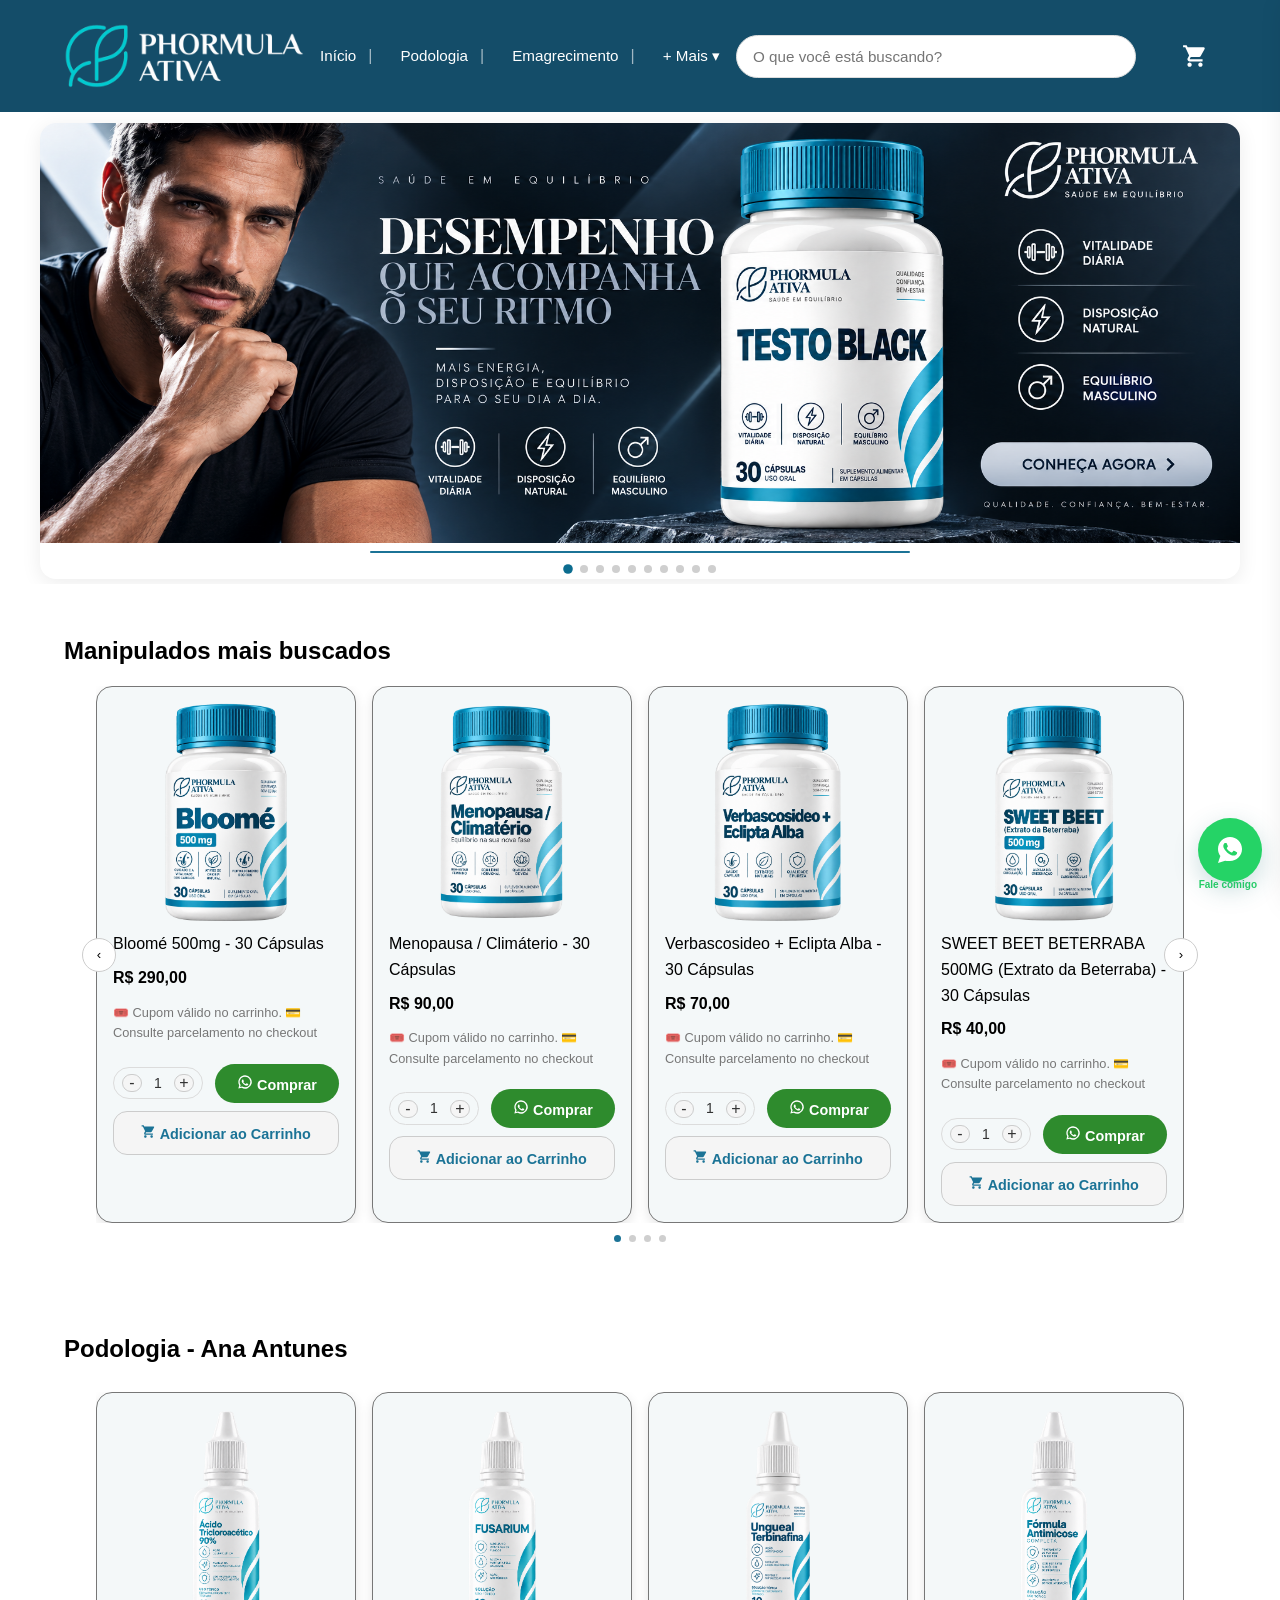
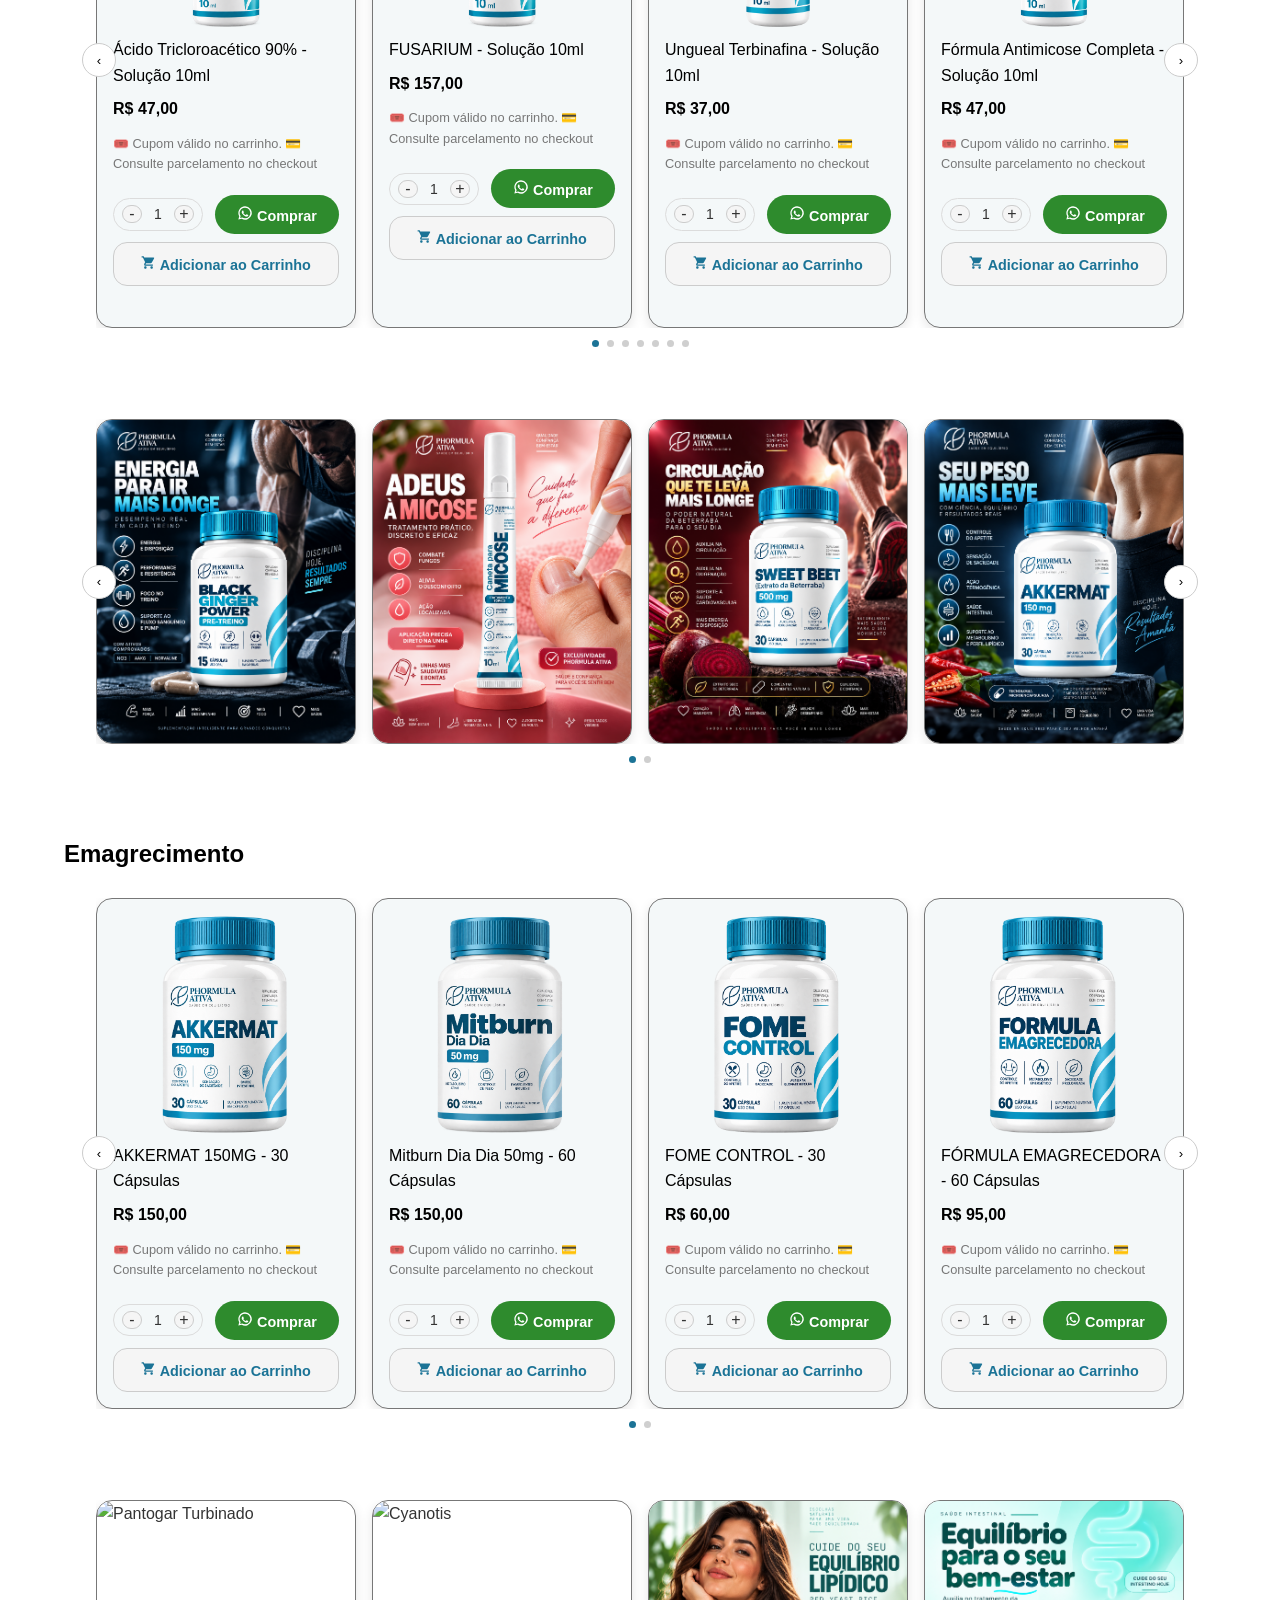
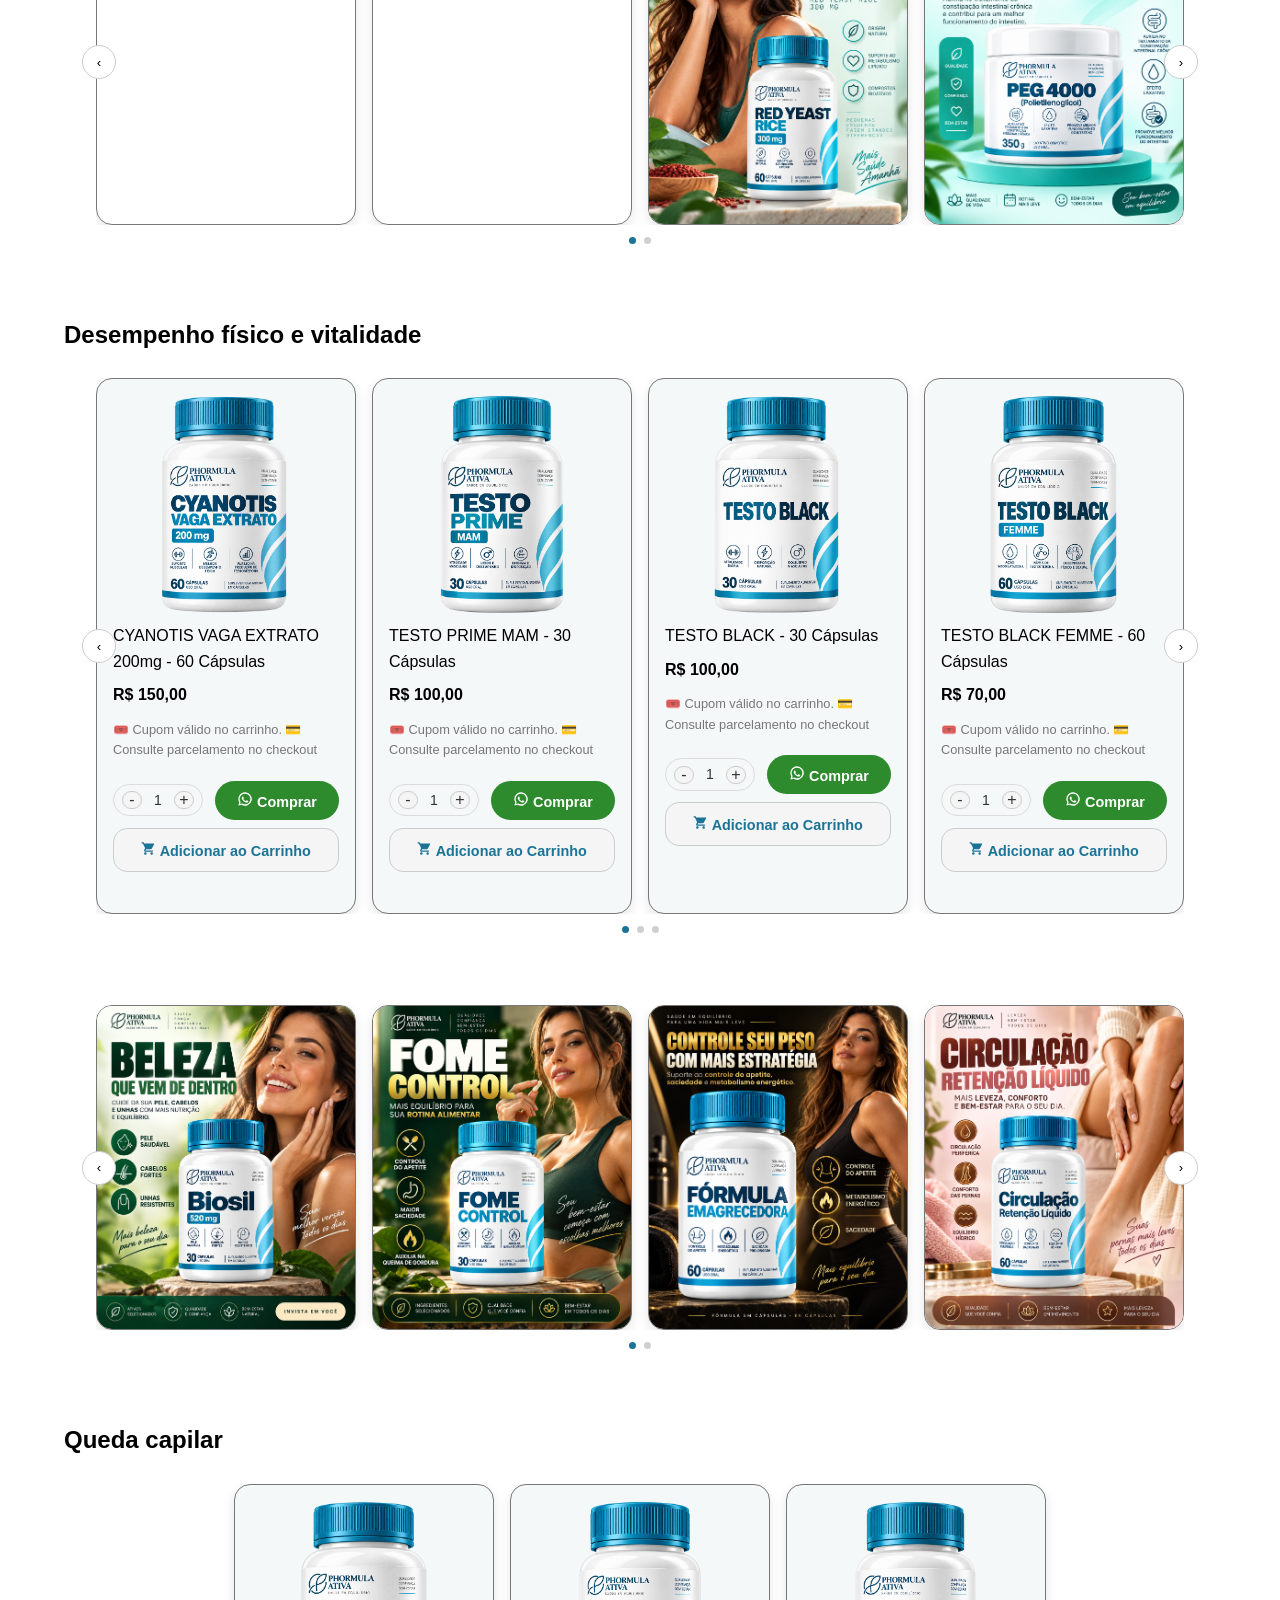
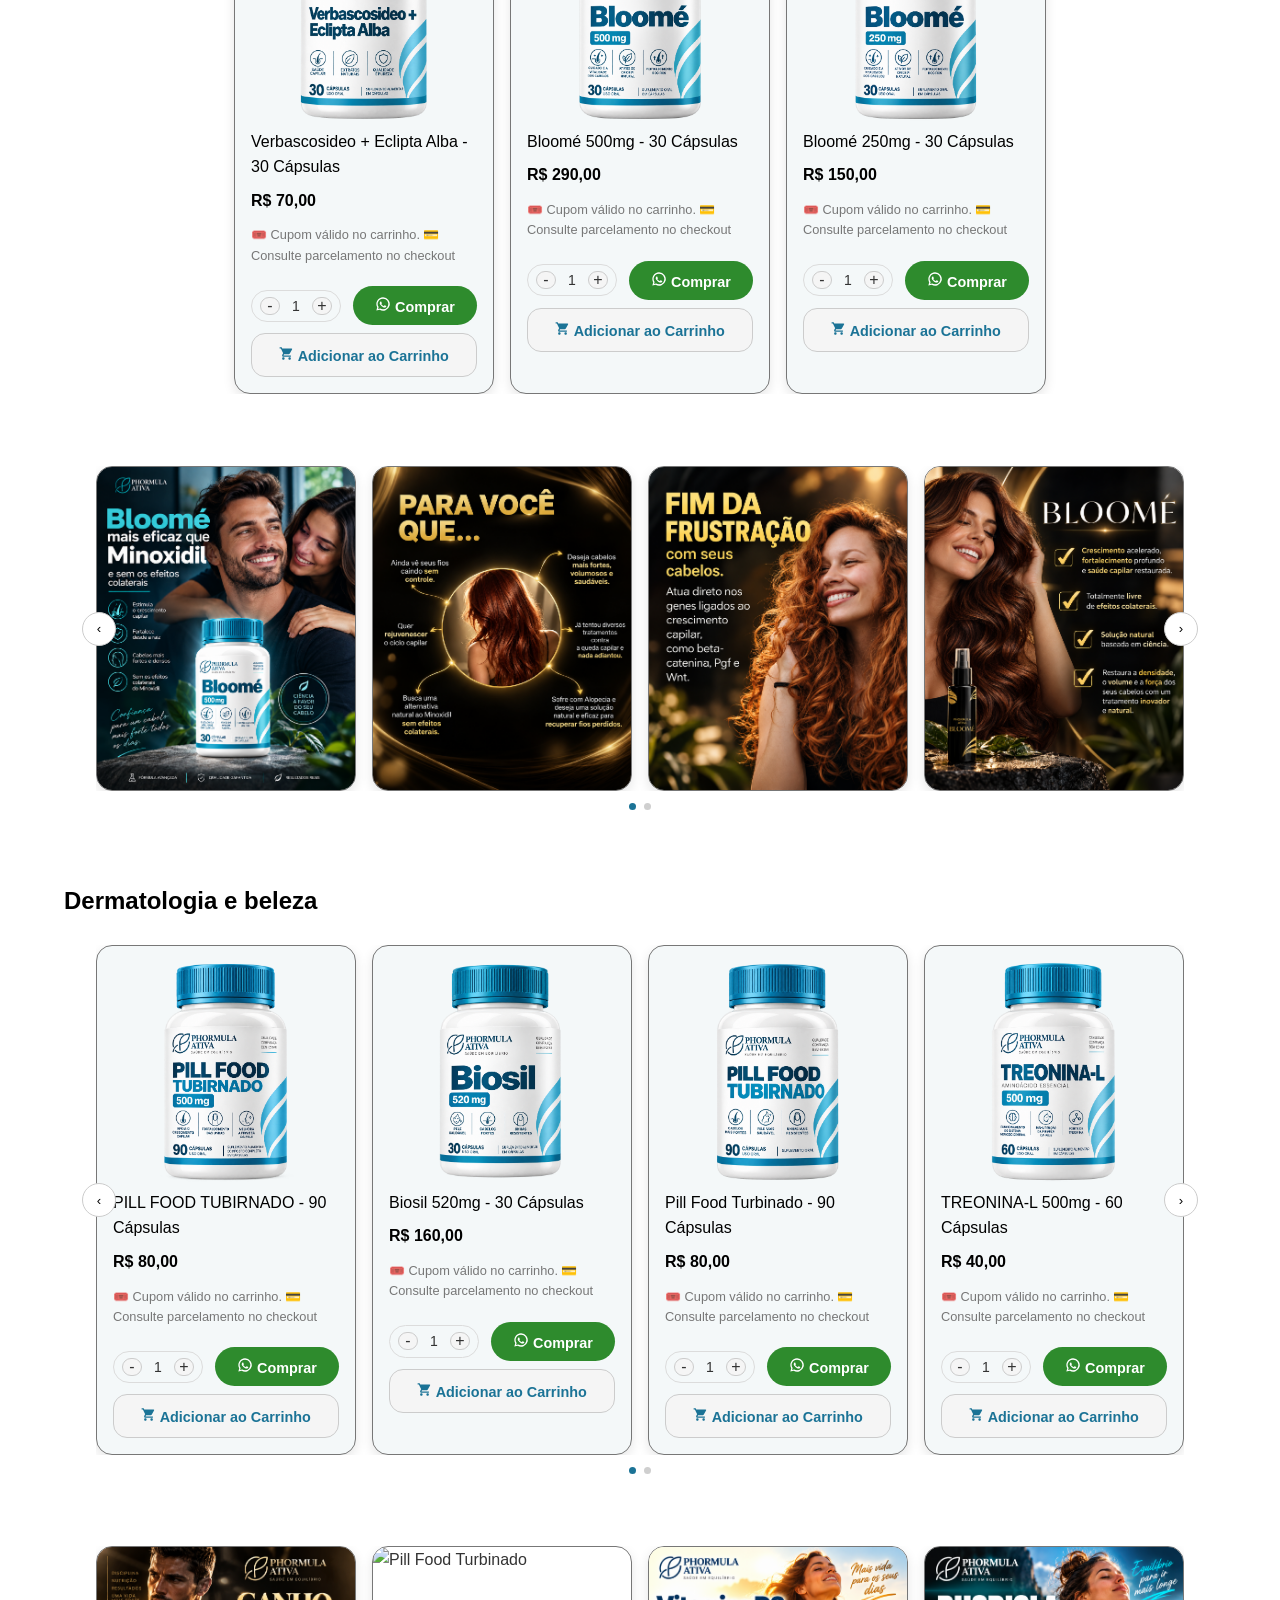
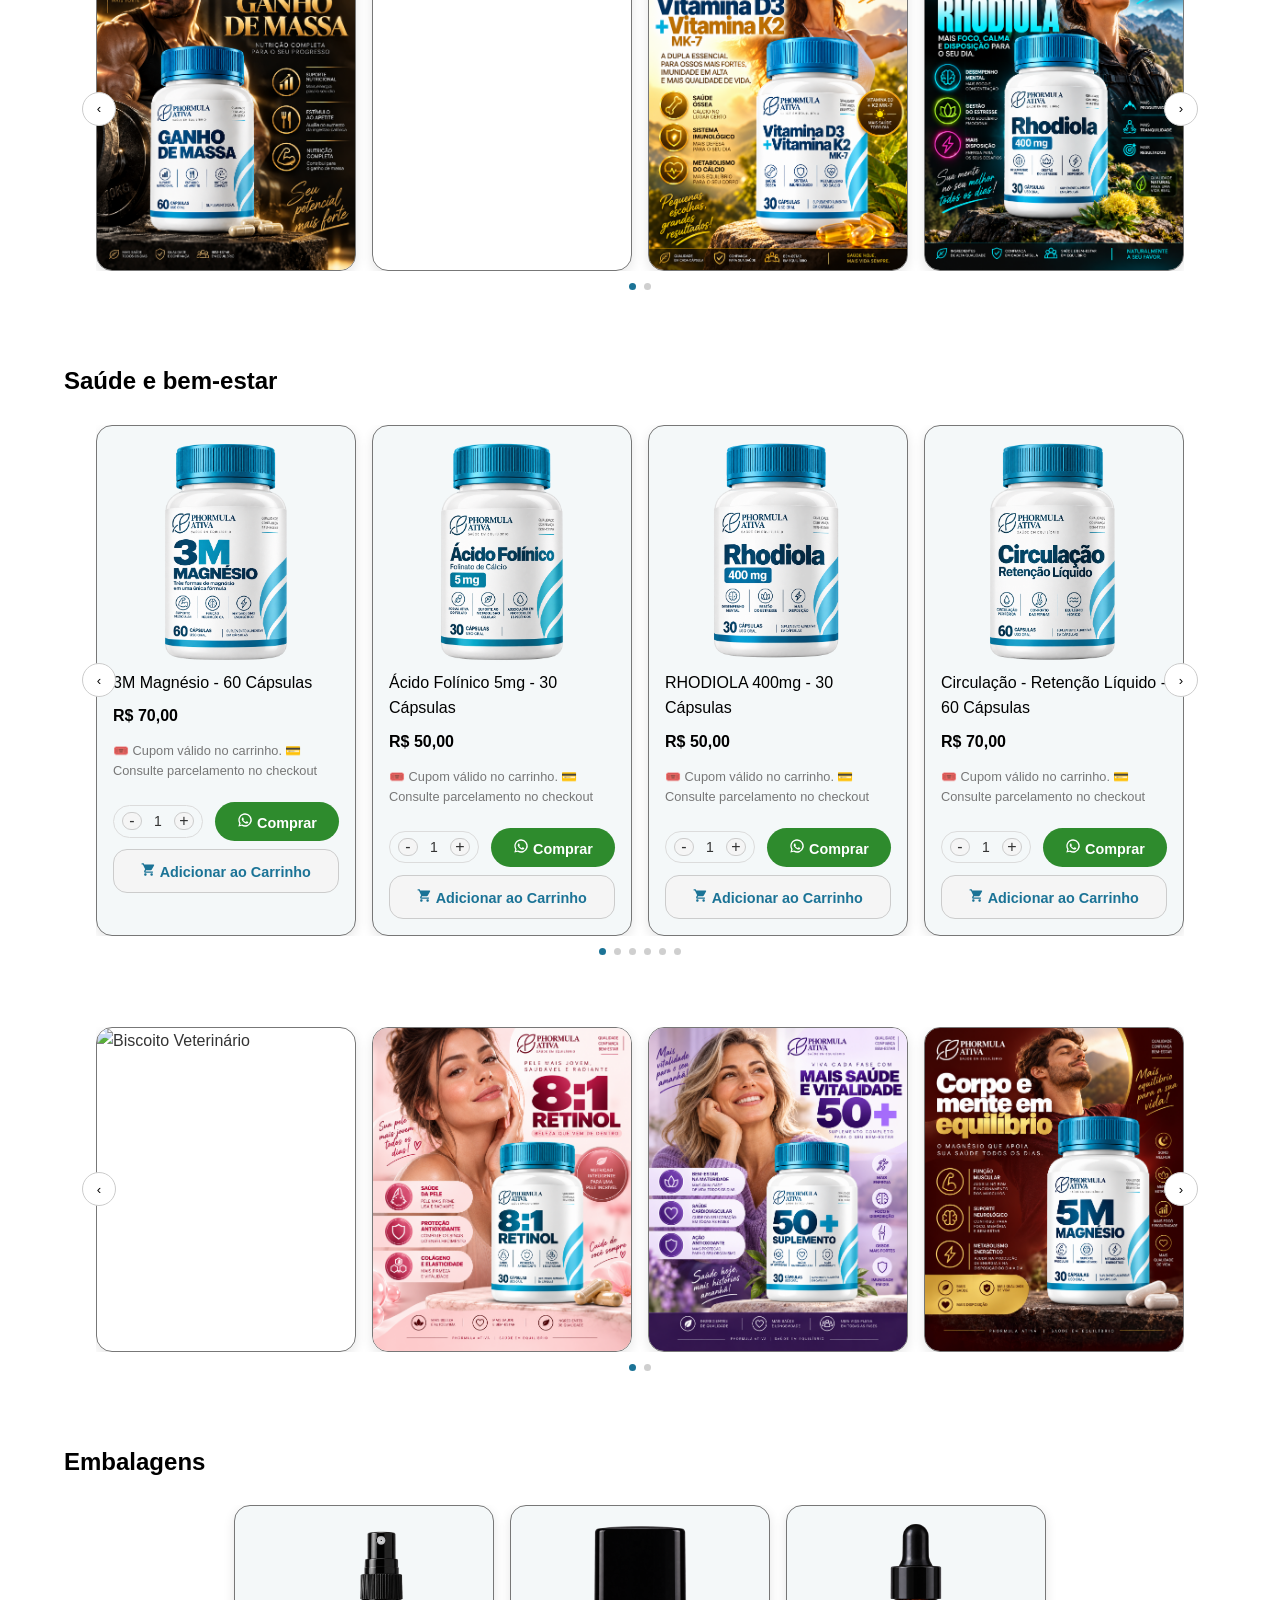
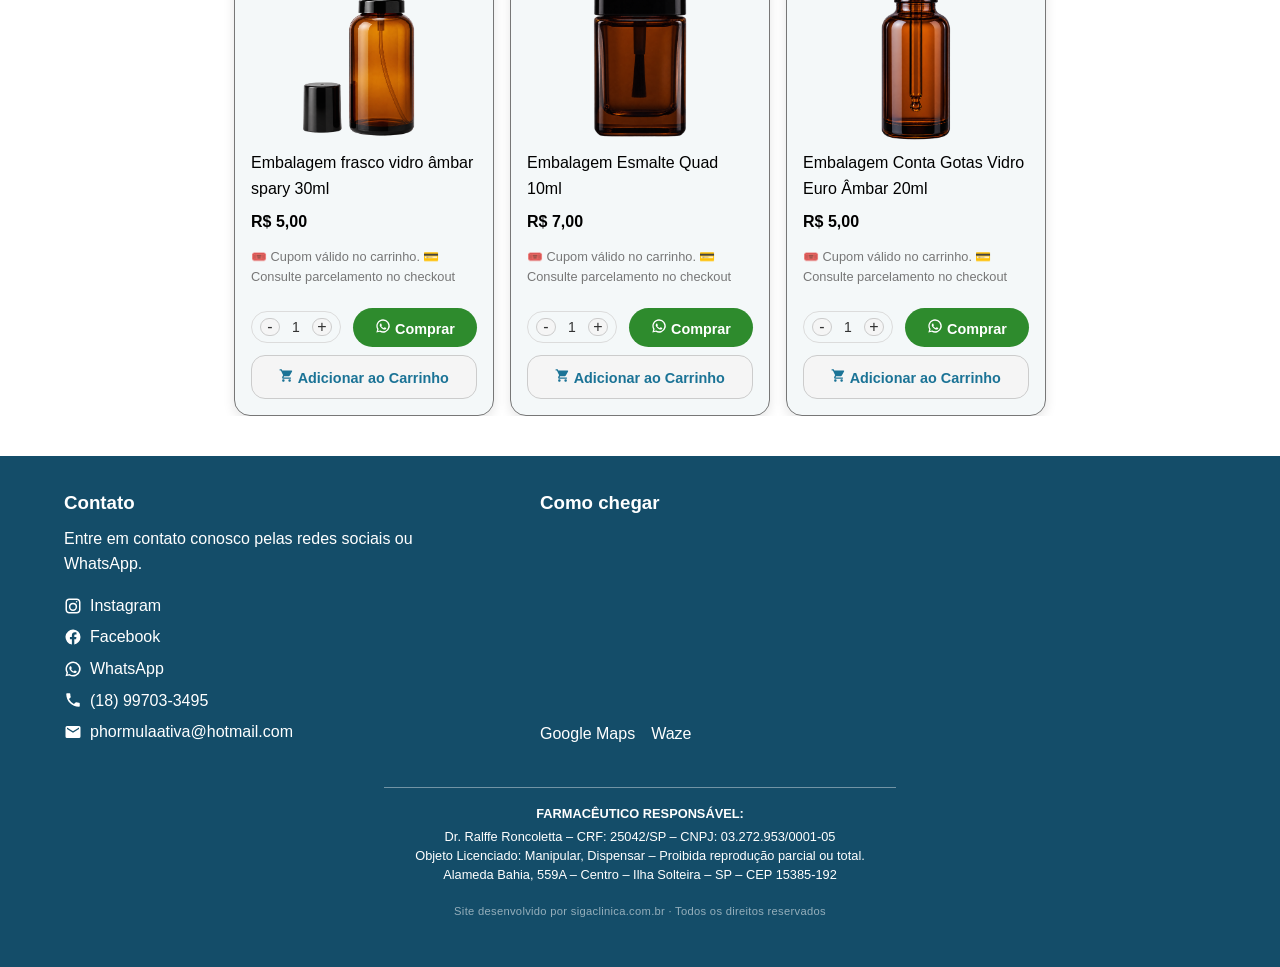
==== commit 300d0ef5: "Add veterinary biscuit ad image to index.html" ====
--- a/index.html
+++ b/index.html
@@ -232,6 +232,7 @@
       <img src="assets/ads/3mmagnesio.png" alt="3M Magnésio">
       <img src="assets/ads/pantogarads.png" alt="Pantogar Turbinado">
       <img src="assets/ads/pillfoodturbinadoads.png" alt="Pill Food Turbinado">
+      <img src="assets/ads/phormulavetads.png" alt="Biscoito Veterinário">
 
       
 
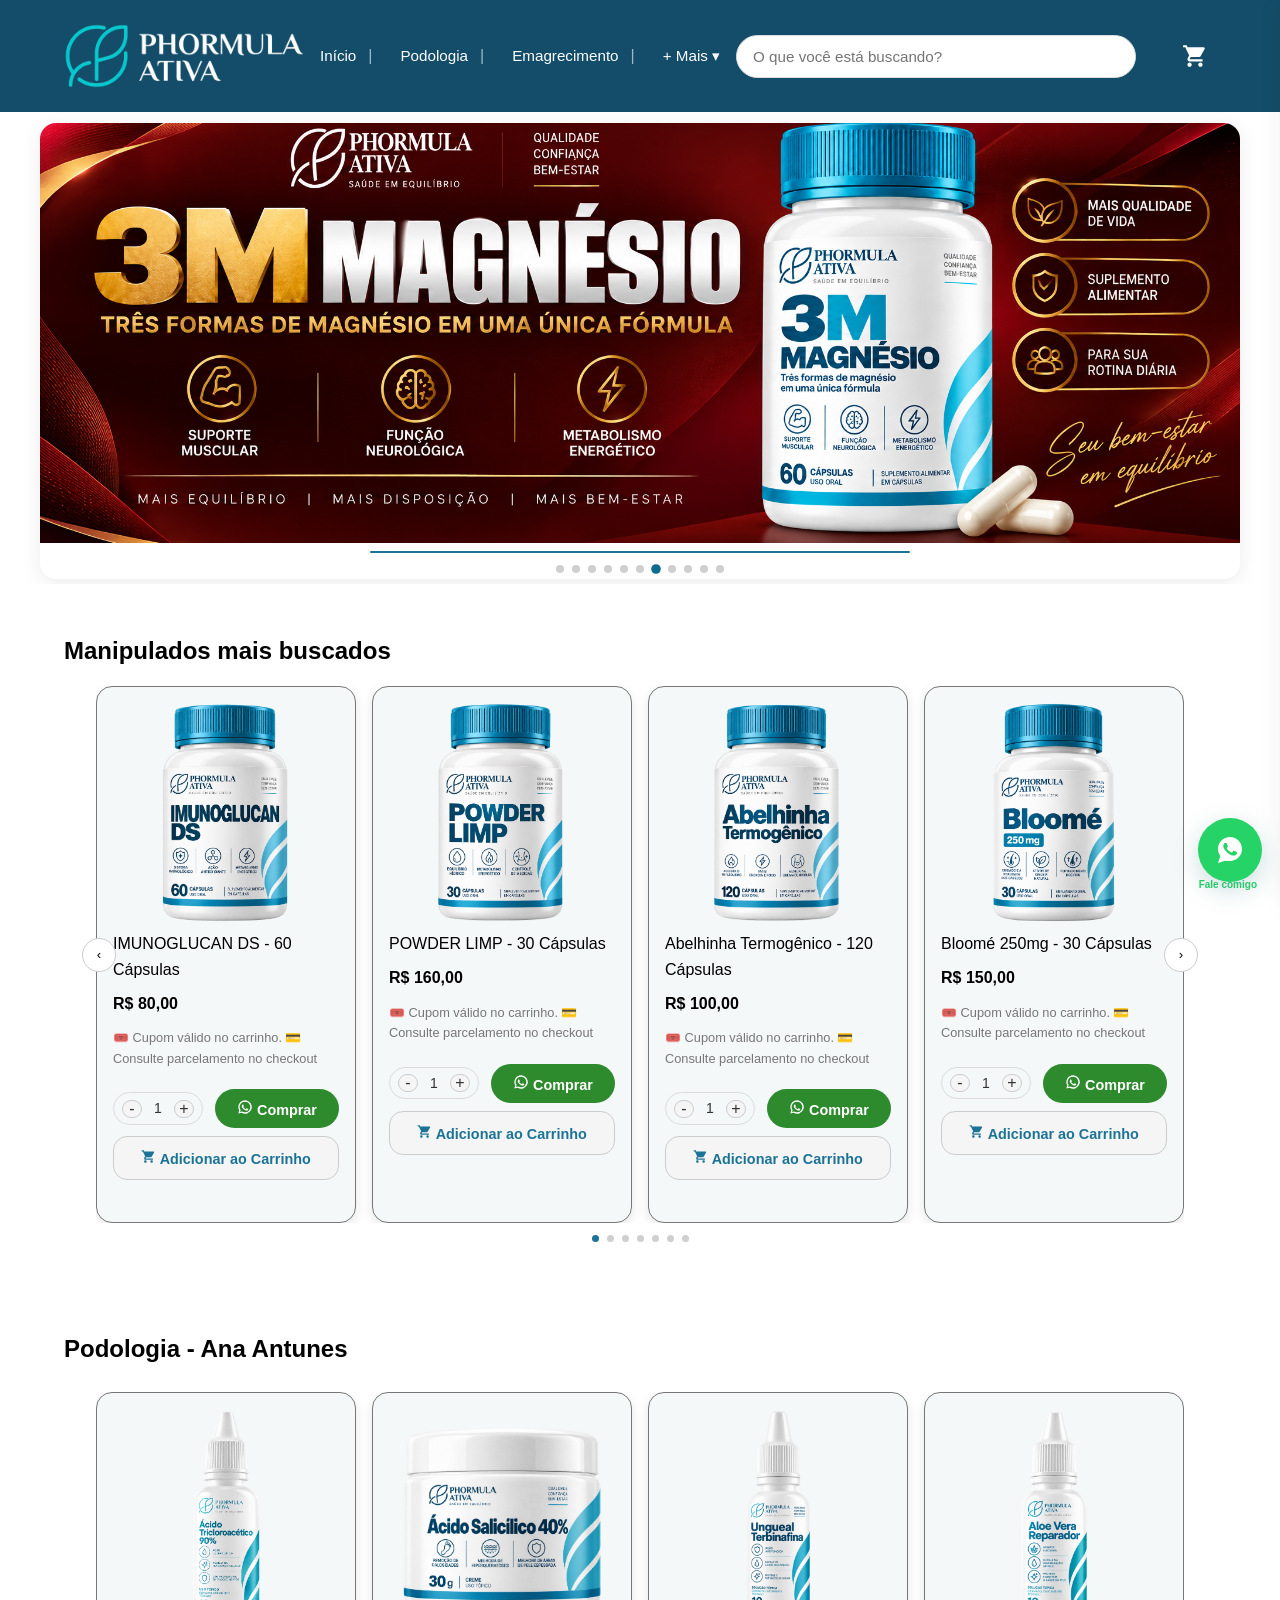
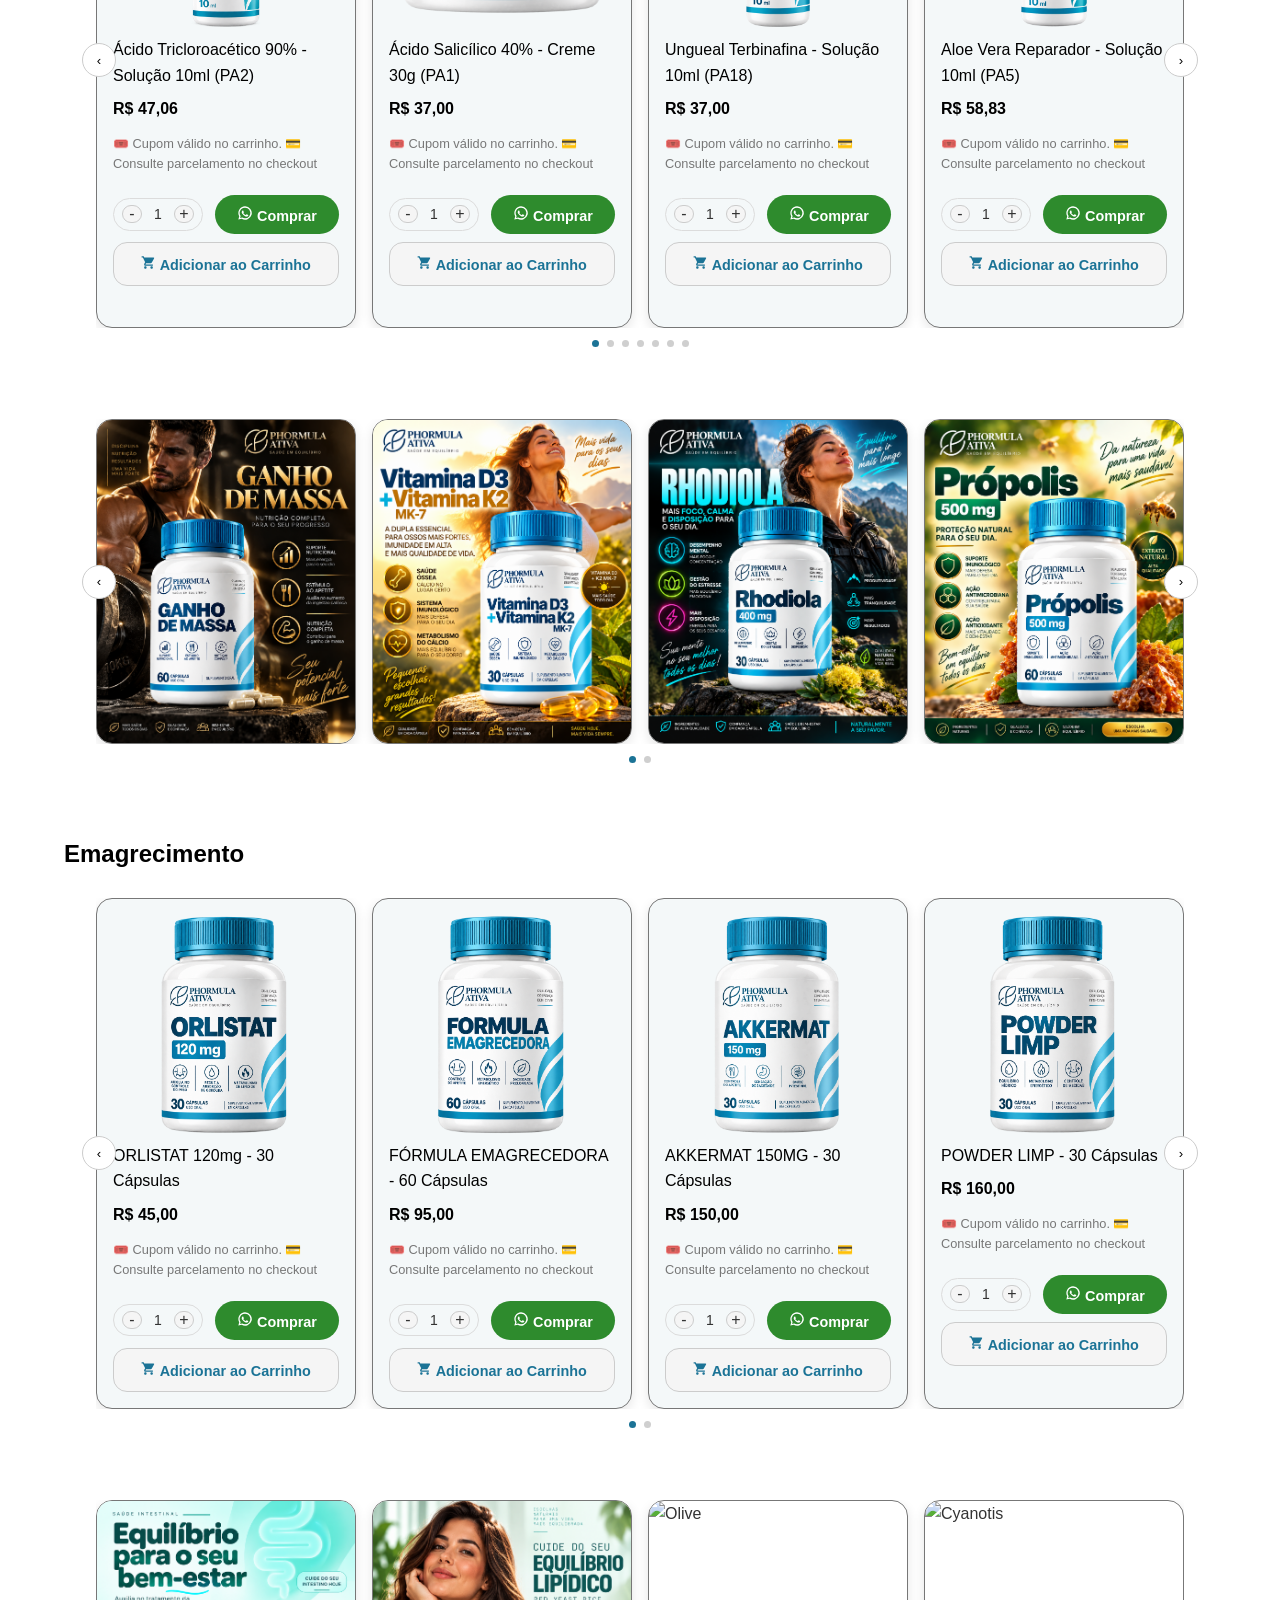
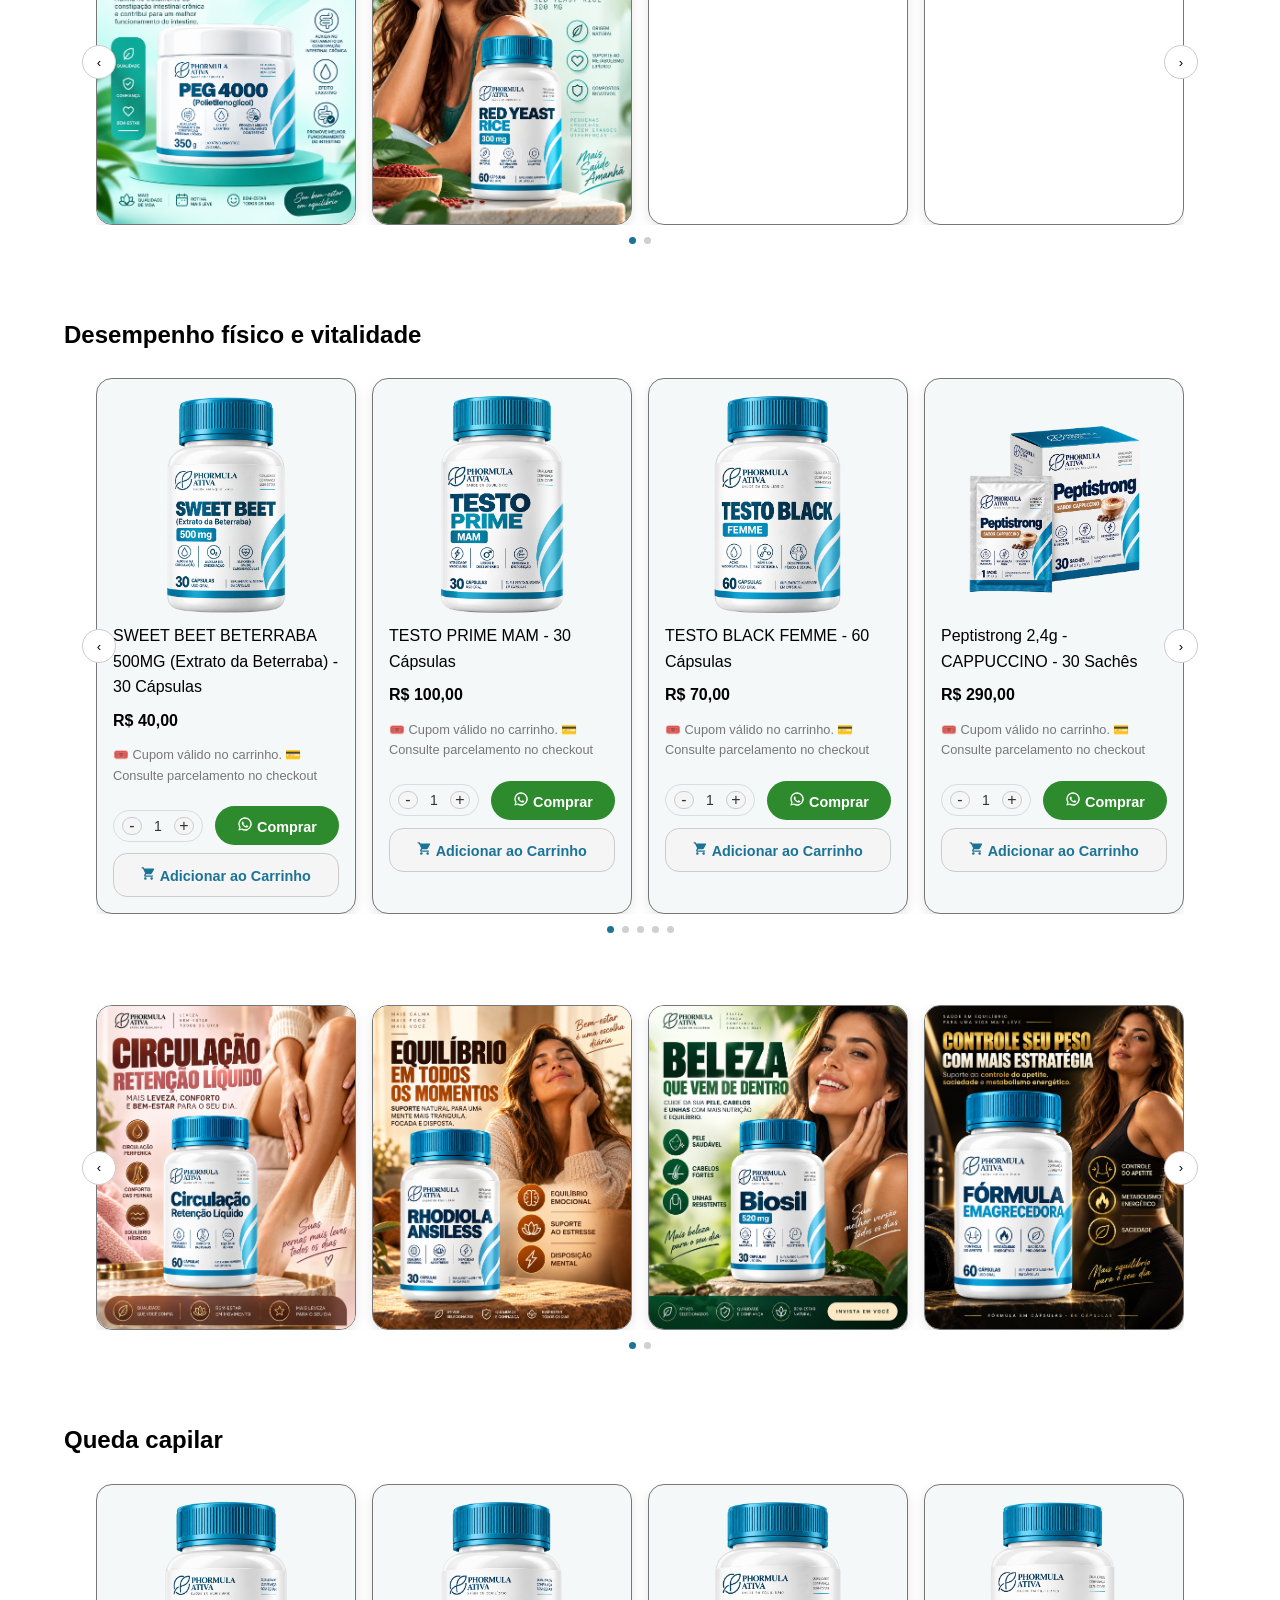
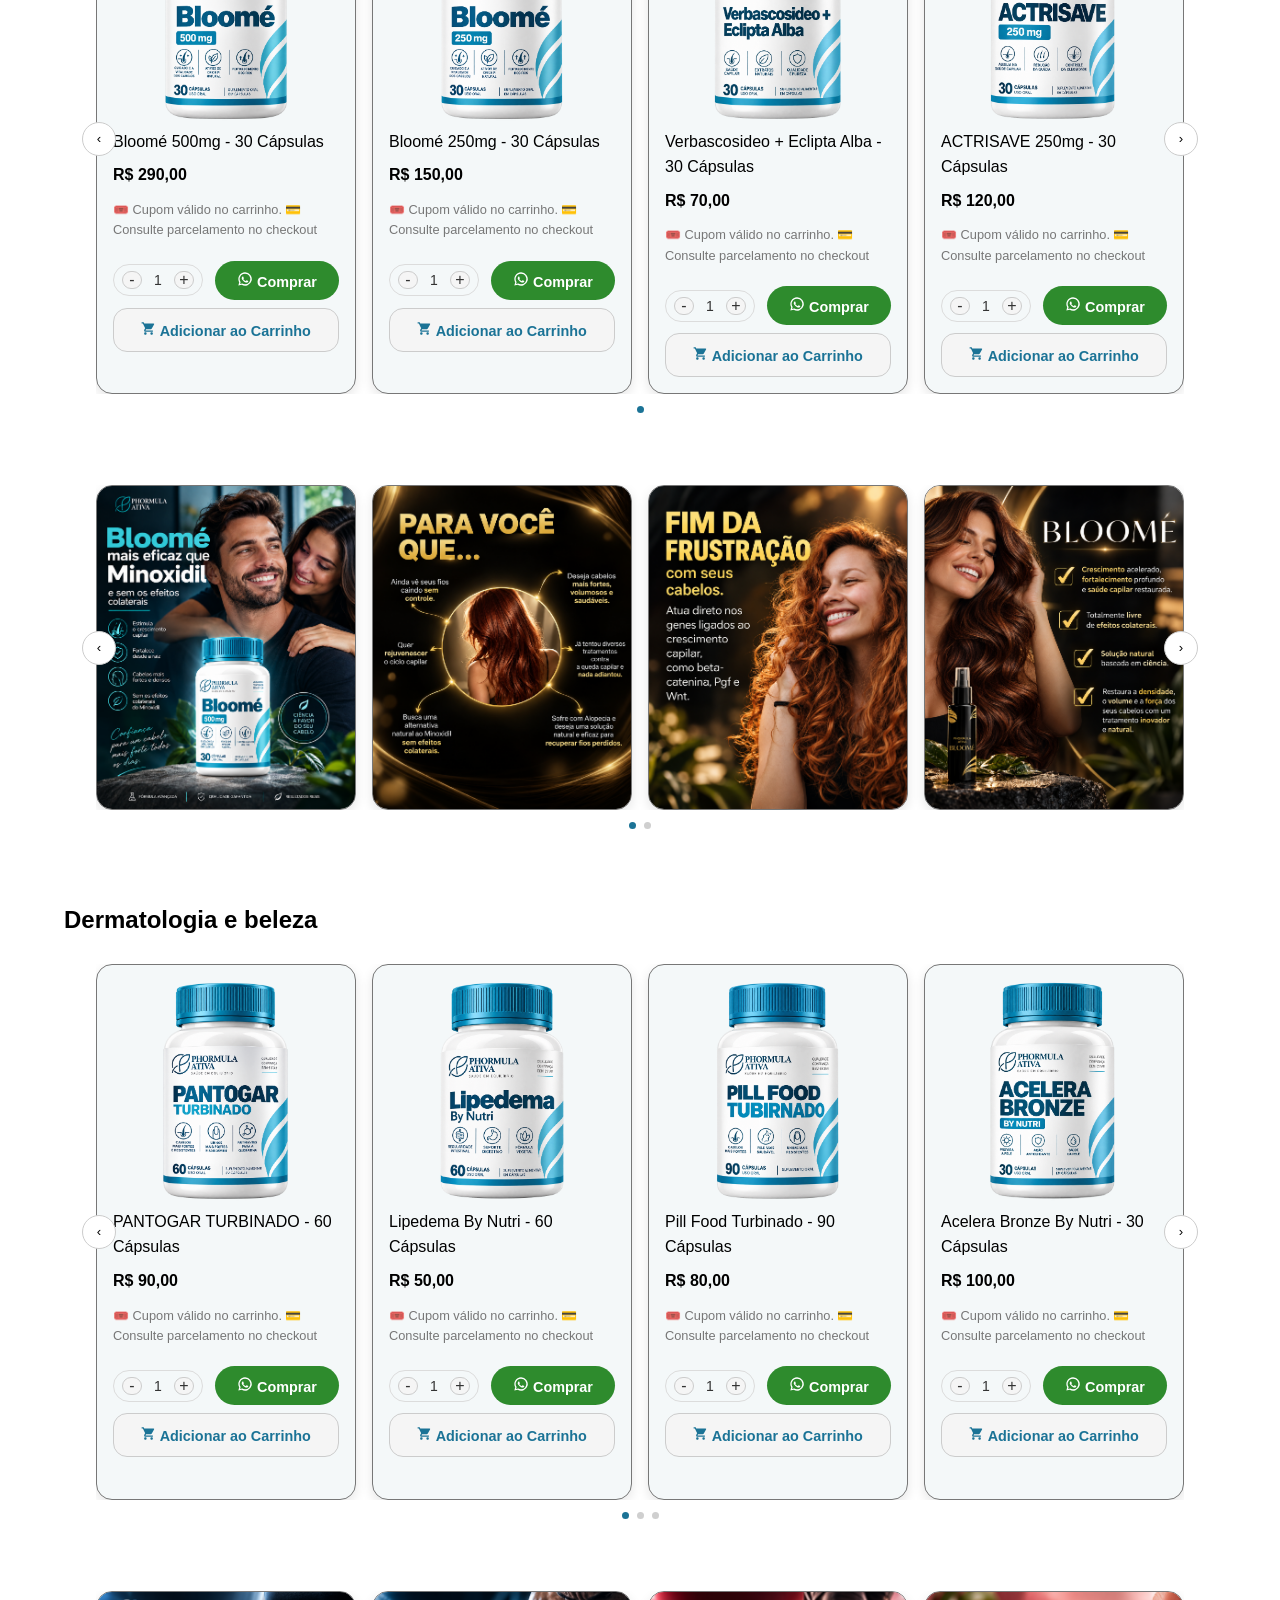
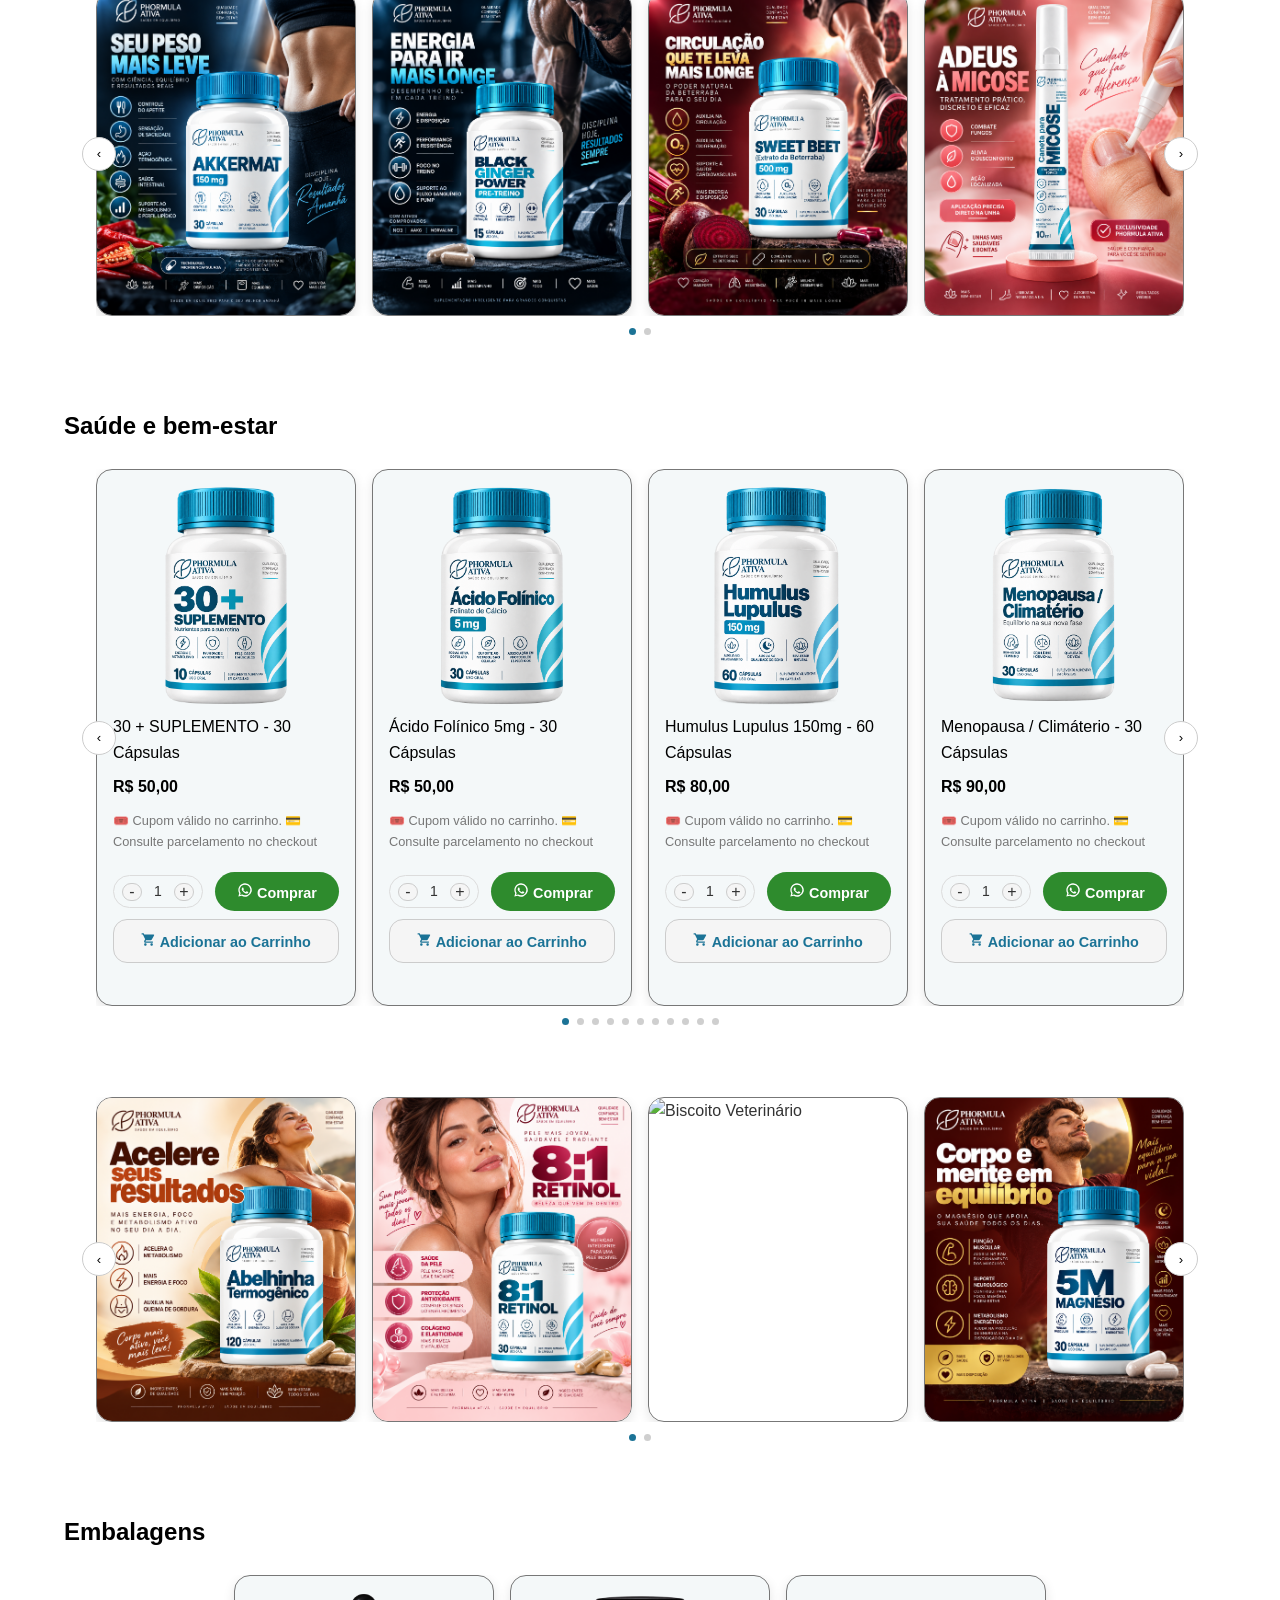
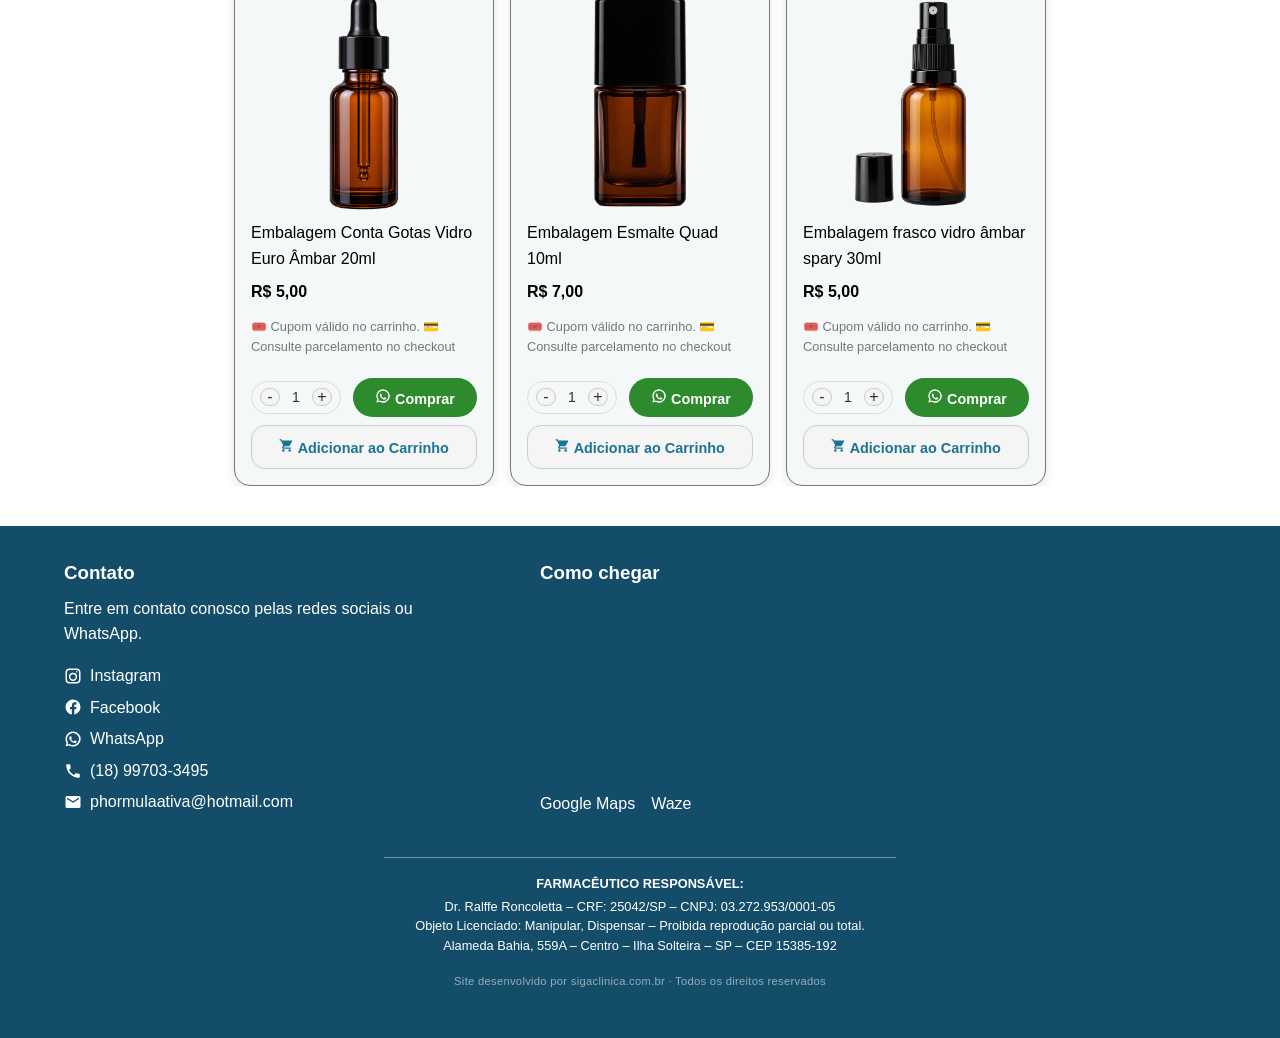
==== commit 5db25311: "Add Peptistrong Capuccino ad image to index.html" ====
--- a/index.html
+++ b/index.html
@@ -233,7 +233,7 @@
       <img src="assets/ads/pantogarads.png" alt="Pantogar Turbinado">
       <img src="assets/ads/pillfoodturbinadoads.png" alt="Pill Food Turbinado">
       <img src="assets/ads/phormulavetads.png" alt="Biscoito Veterinário">
-
+      <img src="assets/ads/Peptistrongads.png" alt="Peptistrong Capuccino">
       
 
 
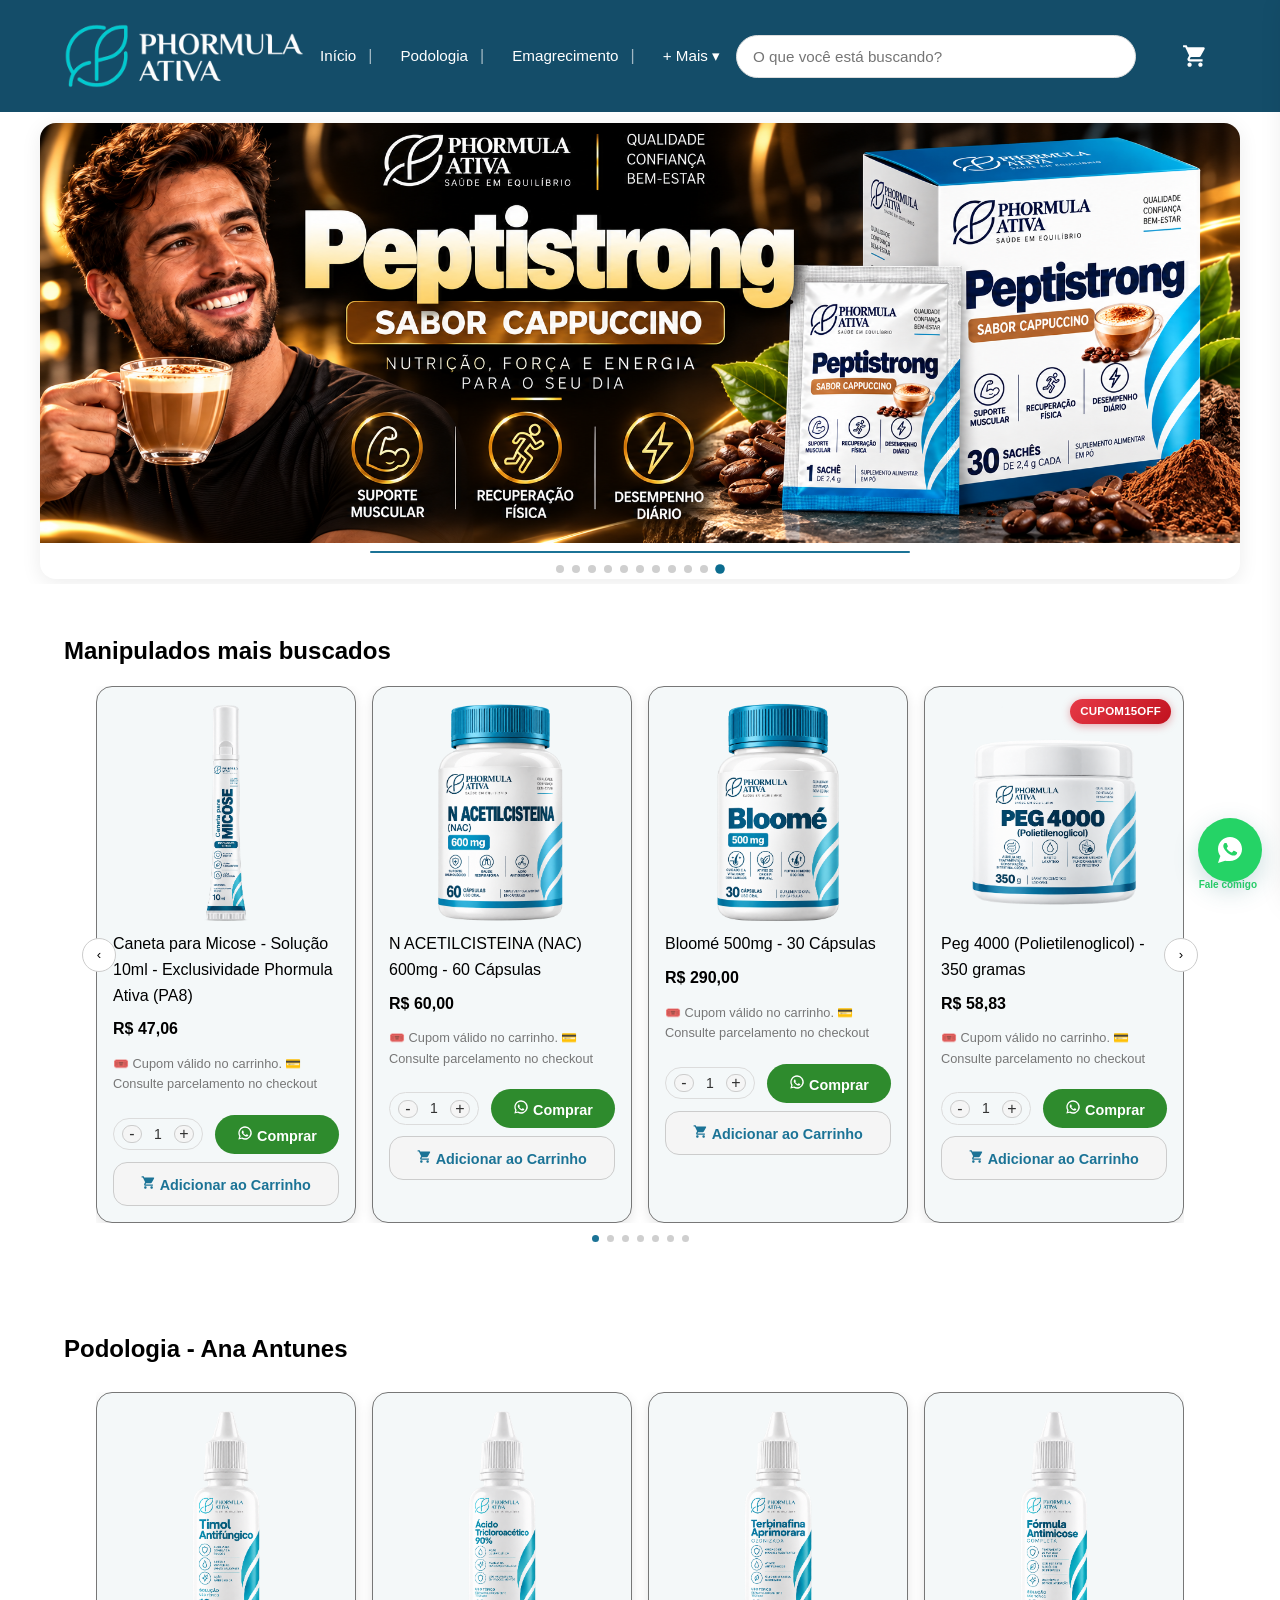
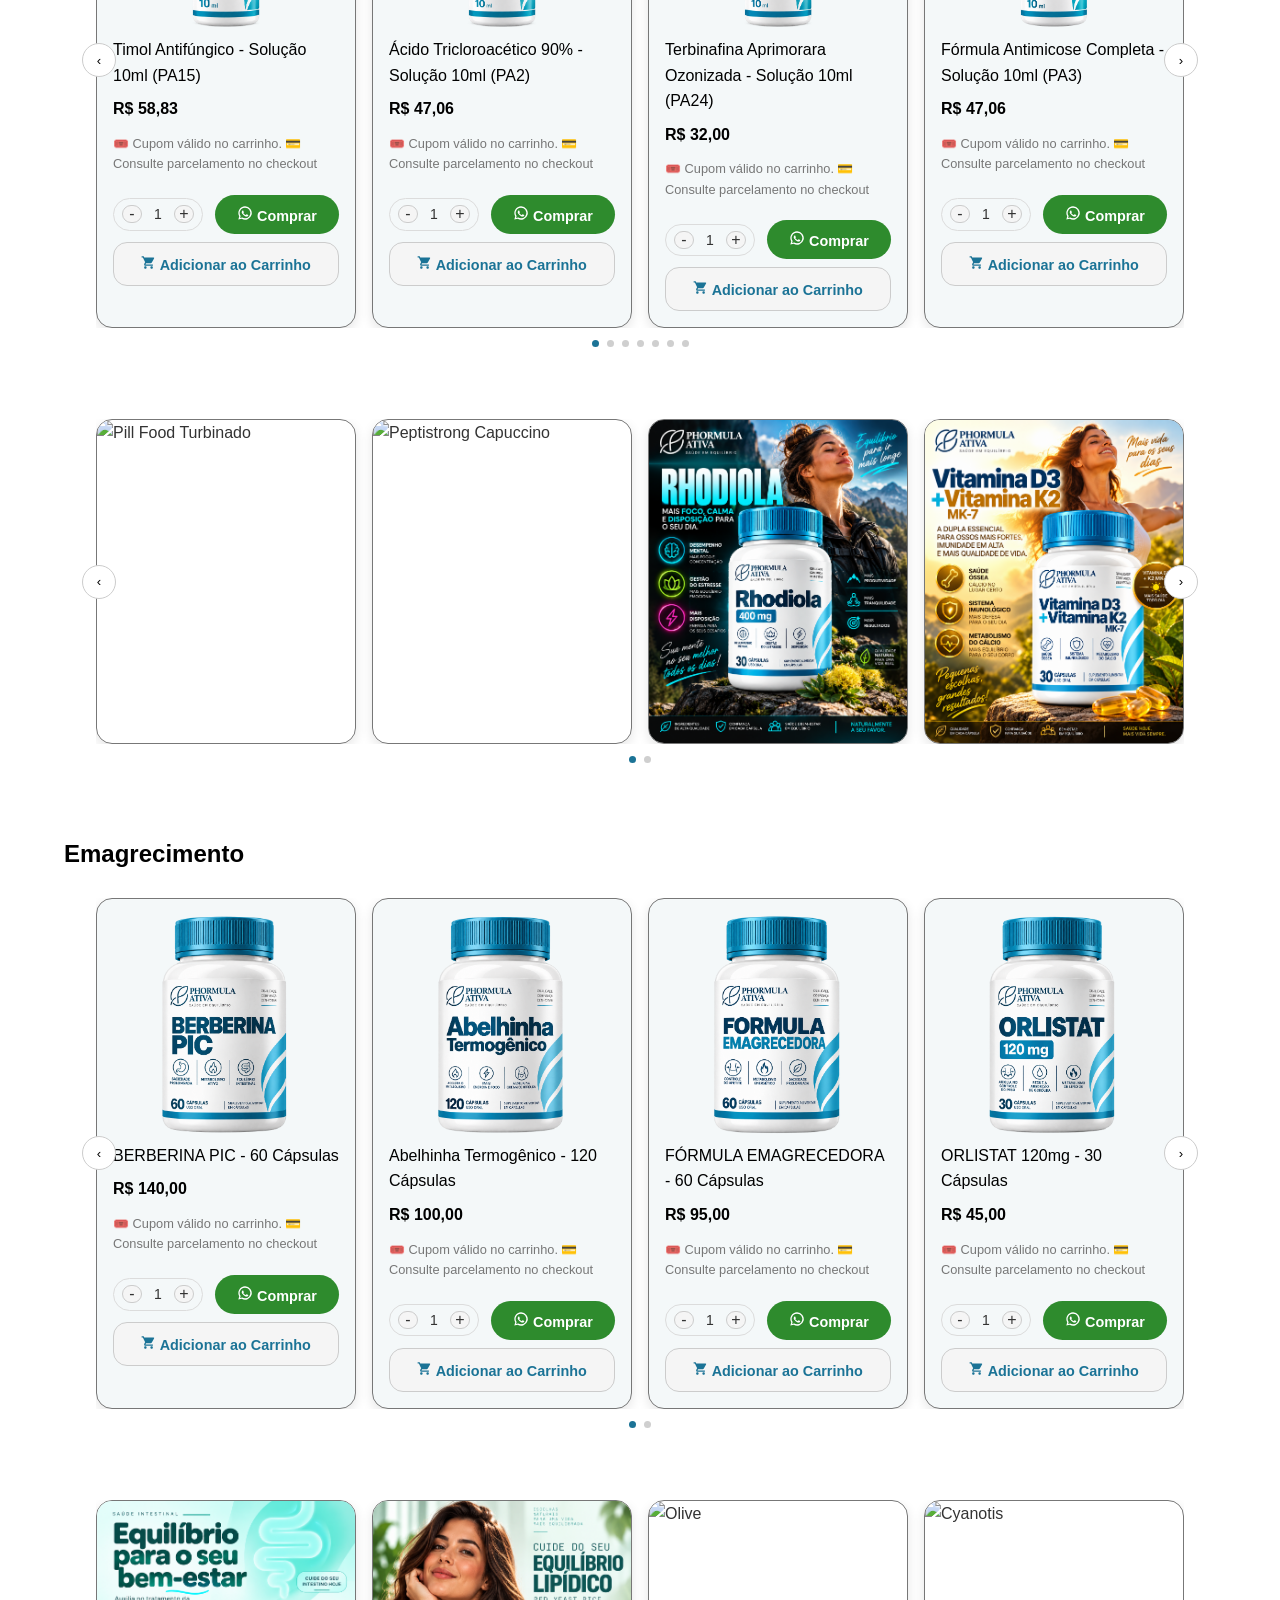
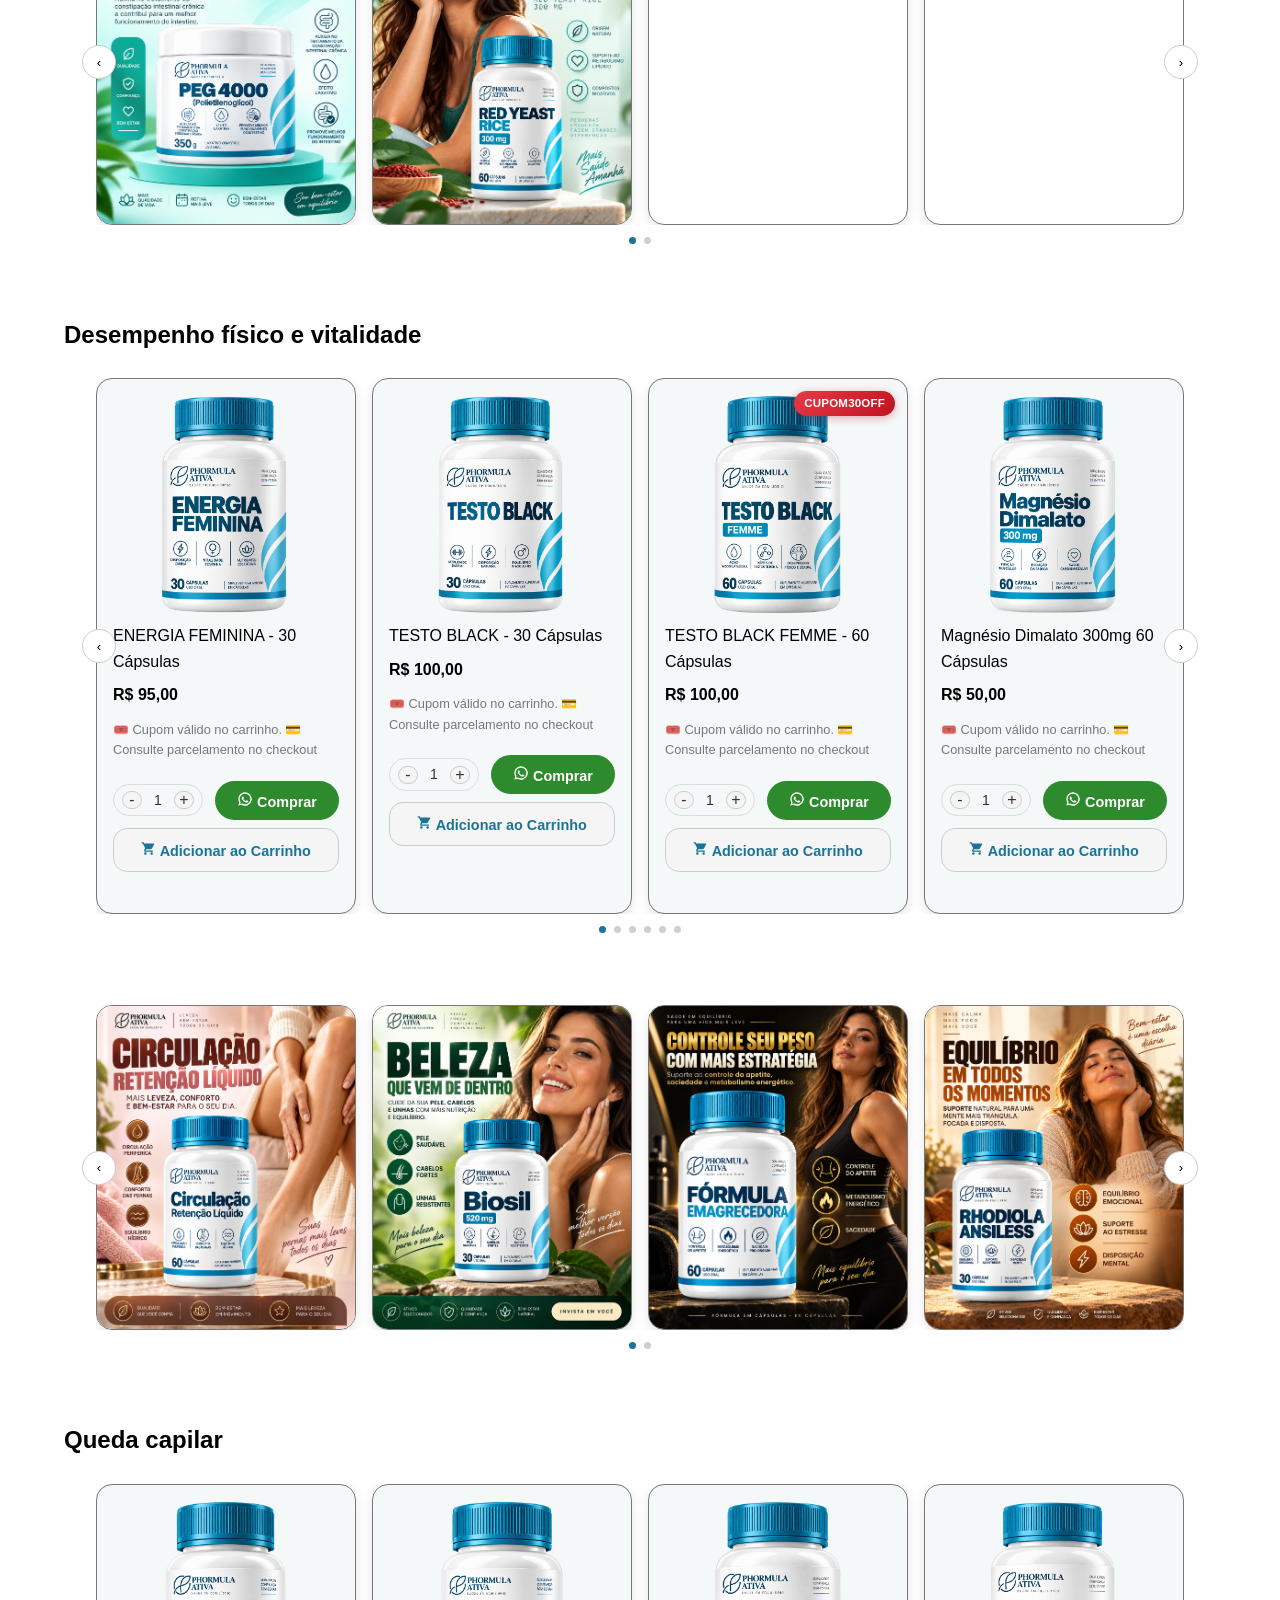
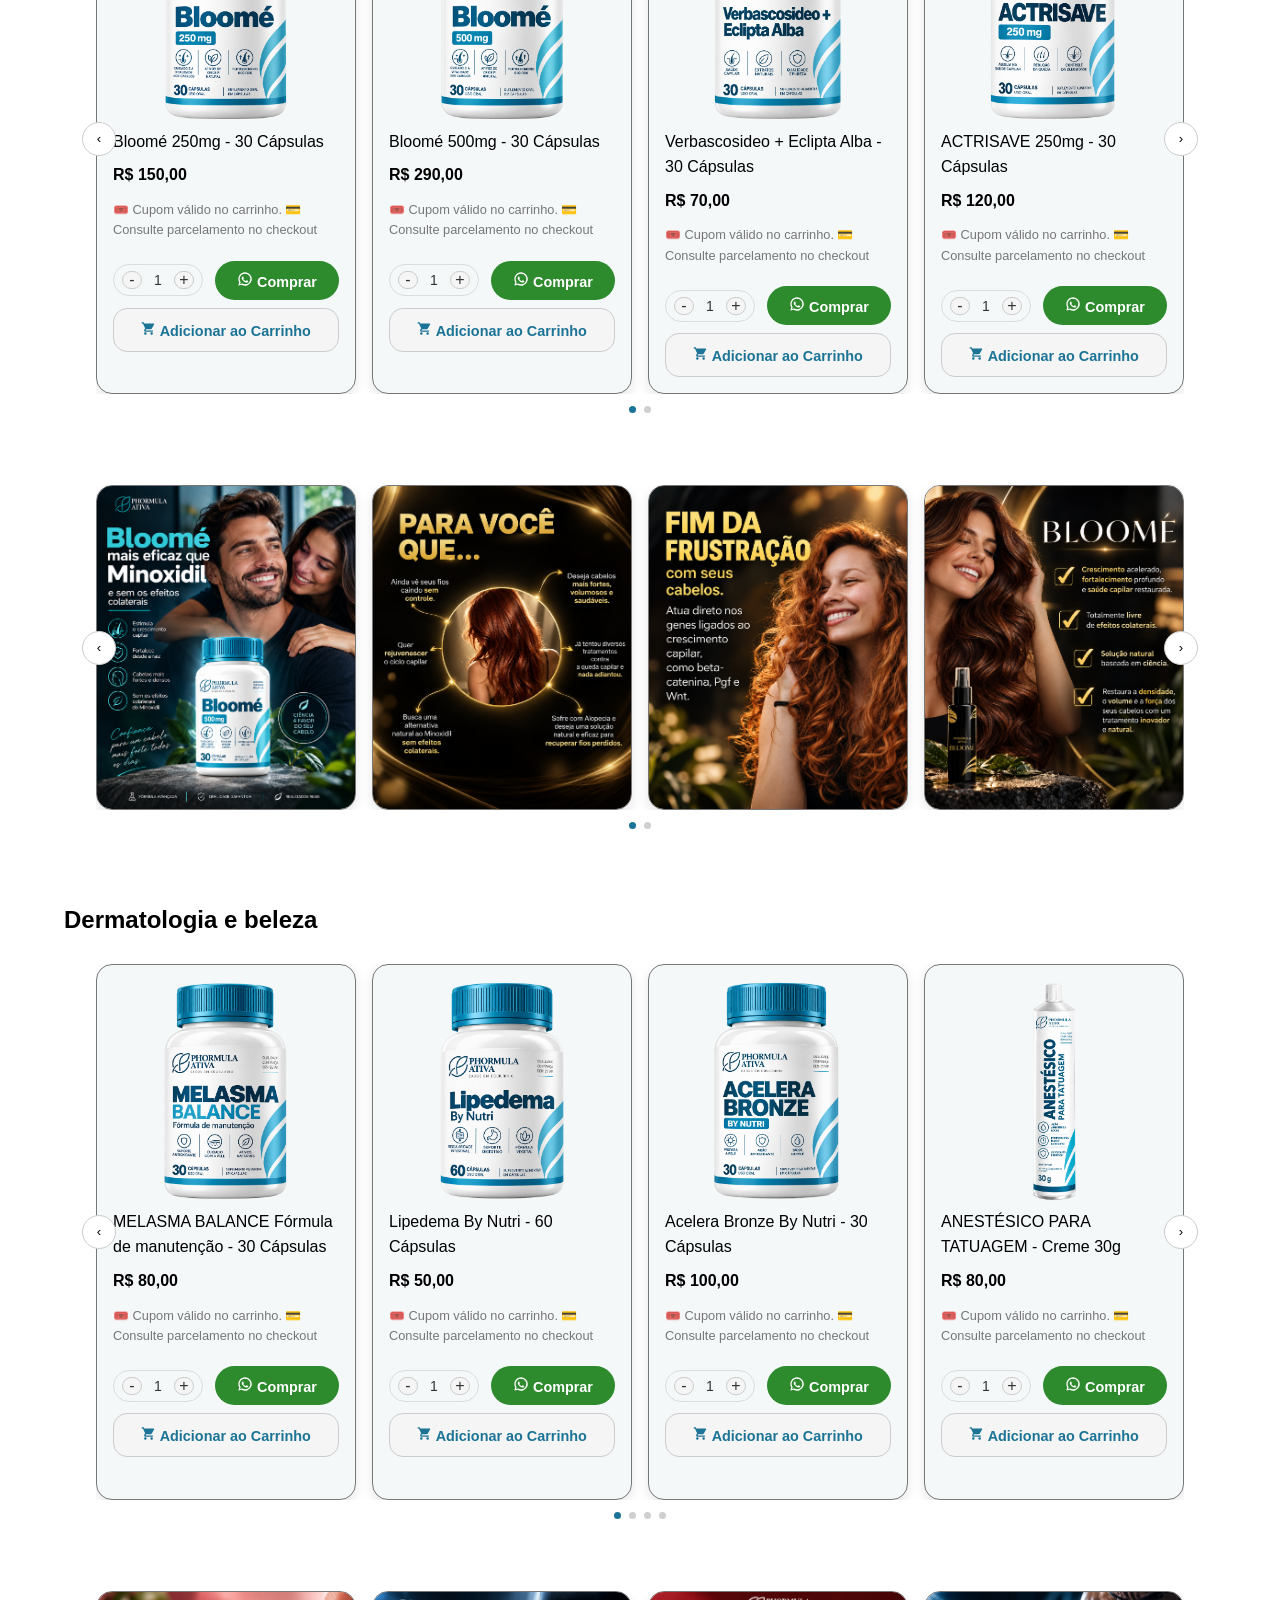
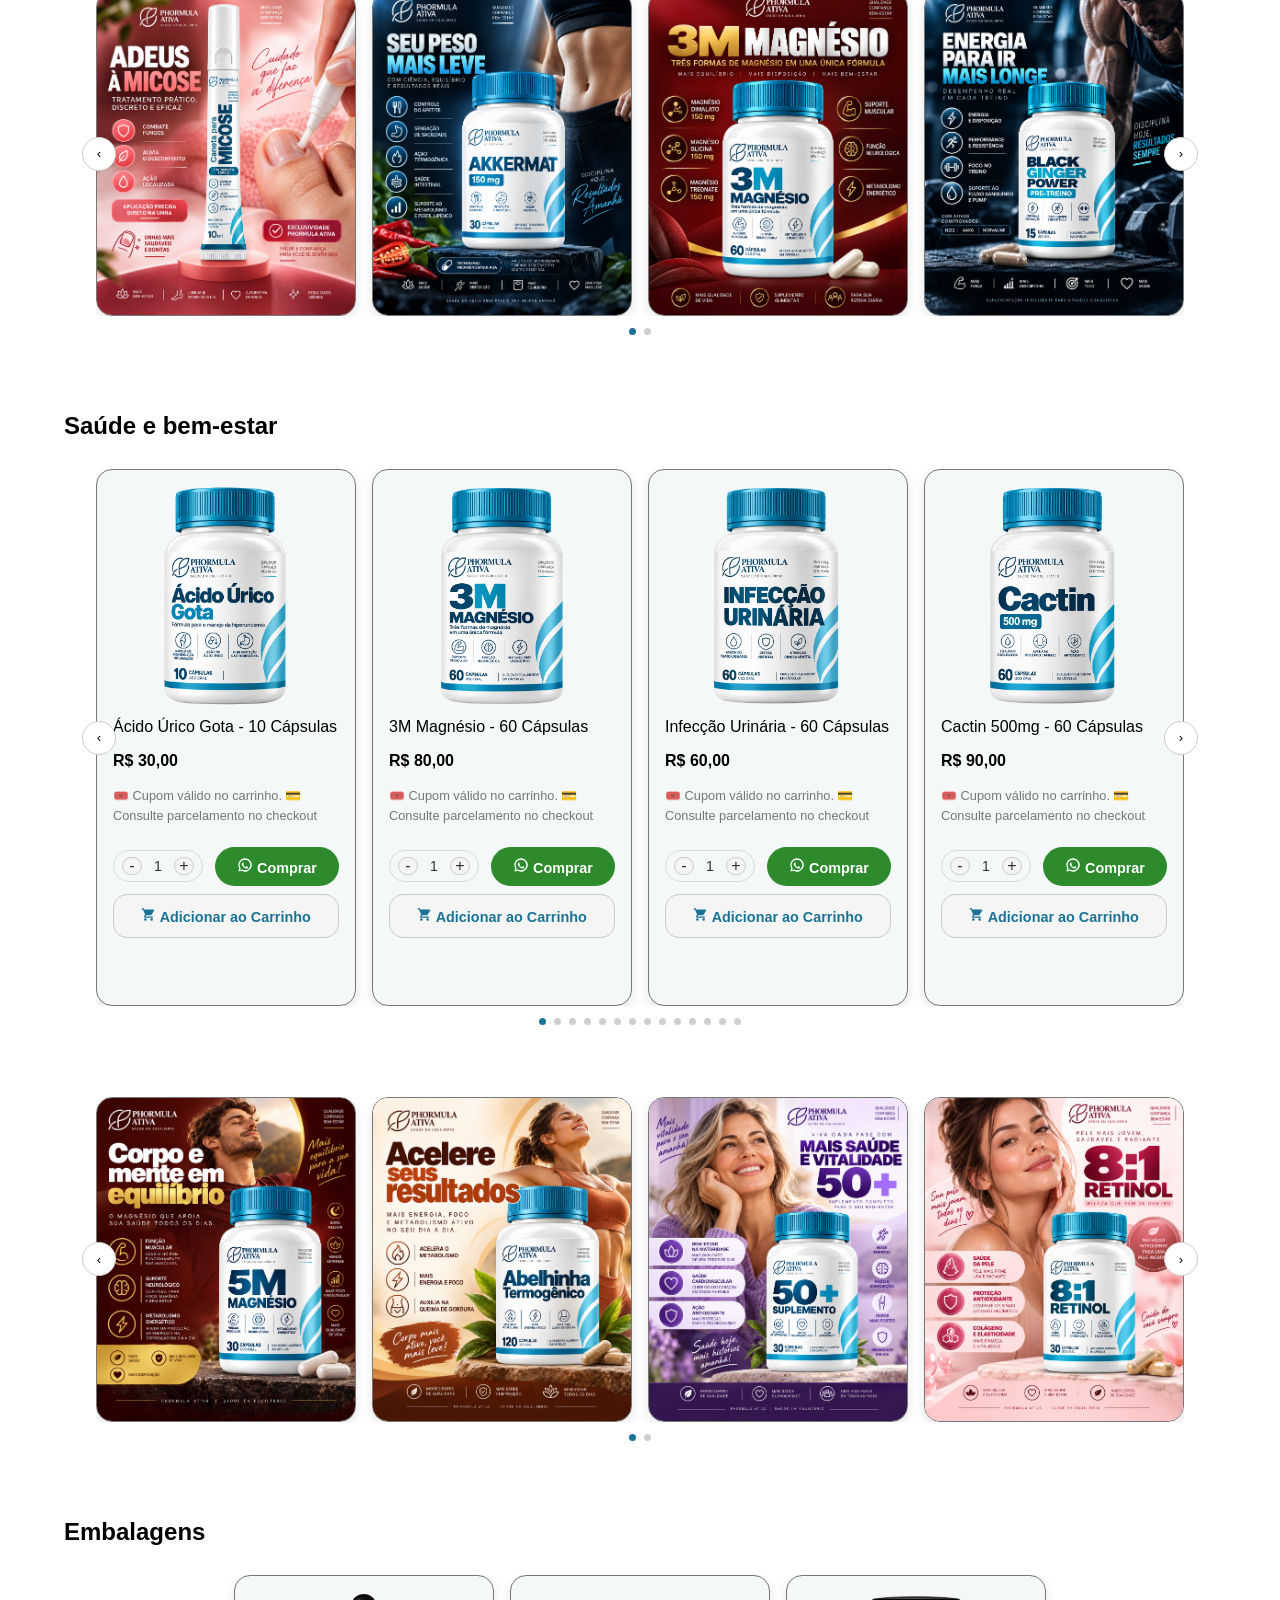
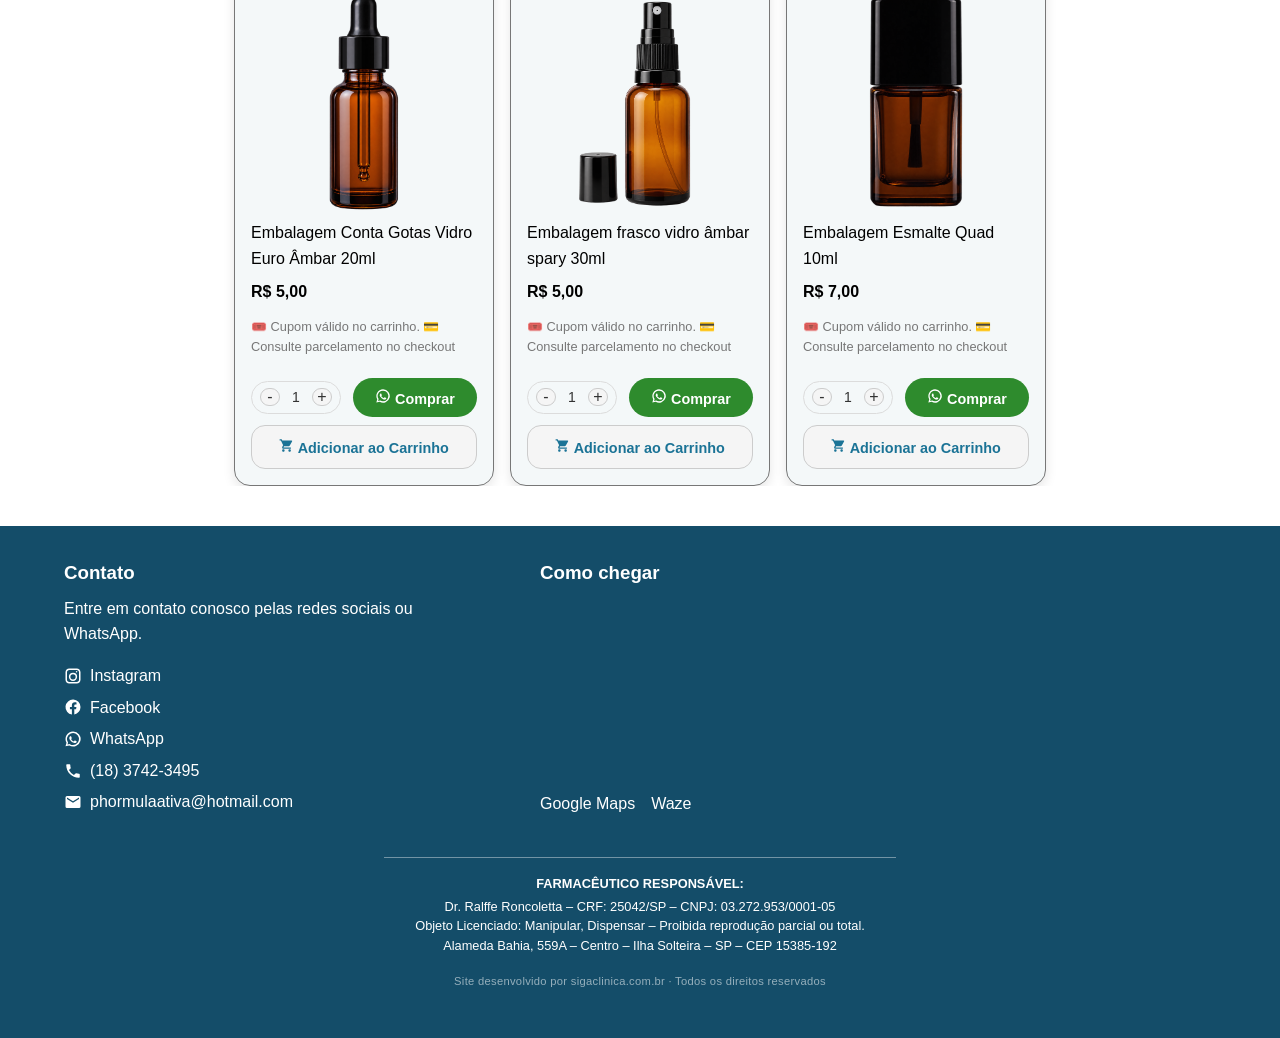
==== commit 00956a5e: "Update WhatsApp and phone contact numbers" ====
--- a/index.html
+++ b/index.html
@@ -323,7 +323,7 @@
 
   <!-- WhatsApp -->
   <a 
-    href="https://wa.me/5518997033495" target="_blank" rel="noopener" class="social-link">
+    href="https://wa.me/551837423495" target="_blank" rel="noopener" class="social-link">
     <!-- ÍCONE WHATSAPP -->
     <svg viewBox="0 0 24 24" aria-hidden="true">
       <path d="M12 2a10 10 0 00-8.66 15l-1.32 4.83 4.95-1.3A10 10 0 1012 2zm0 18a8 8 0 01-4.1-1.12l-.3-.18-2.94.77.78-2.86-.2-.3A8 8 0 1112 20zm4.3-5.2c-.24-.12-1.43-.7-1.65-.78-.22-.08-.38-.12-.54.12-.16.24-.62.78-.76.94-.14.16-.28.18-.52.06-.24-.12-1-.37-1.9-1.18-.7-.62-1.18-1.38-1.32-1.62-.14-.24-.02-.38.1-.5.1-.1.24-.28.36-.42.12-.14.16-.24.24-.4.08-.16.04-.3-.02-.42-.06-.12-.54-1.3-.74-1.78-.2-.48-.4-.42-.54-.42h-.46c-.16 0-.42.06-.64.3-.22.24-.84.82-.84 2 0 1.18.86 2.32.98 2.48.12.16 1.7 2.6 4.12 3.64.58.24 1.04.38 1.4.48.58.18 1.1.16 1.52.1.46-.06 1.43-.58 1.64-1.14.2-.56.2-1.04.14-1.14-.06-.1-.22-.16-.46-.28z"/>
@@ -333,12 +333,12 @@
 
   <!-- Telefone -->
   <a 
-    href="tel:+5518997033495" class="social-link">
+    href="tel:+551837423495" class="social-link">
     <!-- ÍCONE TELEFONE -->
     <svg viewBox="0 0 24 24" aria-hidden="true">
       <path d="M6.6 10.8a15.4 15.4 0 006.6 6.6l2.2-2.2a1 1 0 011-.24c1.1.36 2.3.56 3.6.56a1 1 0 011 1V20a1 1 0 01-1 1C10.4 21 3 13.6 3 4a1 1 0 011-1h3.4a1 1 0 011 1c0 1.3.2 2.5.56 3.6a1 1 0 01-.24 1L6.6 10.8z"/>
     </svg>
-    (18) 99703-3495
+    (18) 3742-3495
   </a>
 
   <!-- E-mail -->
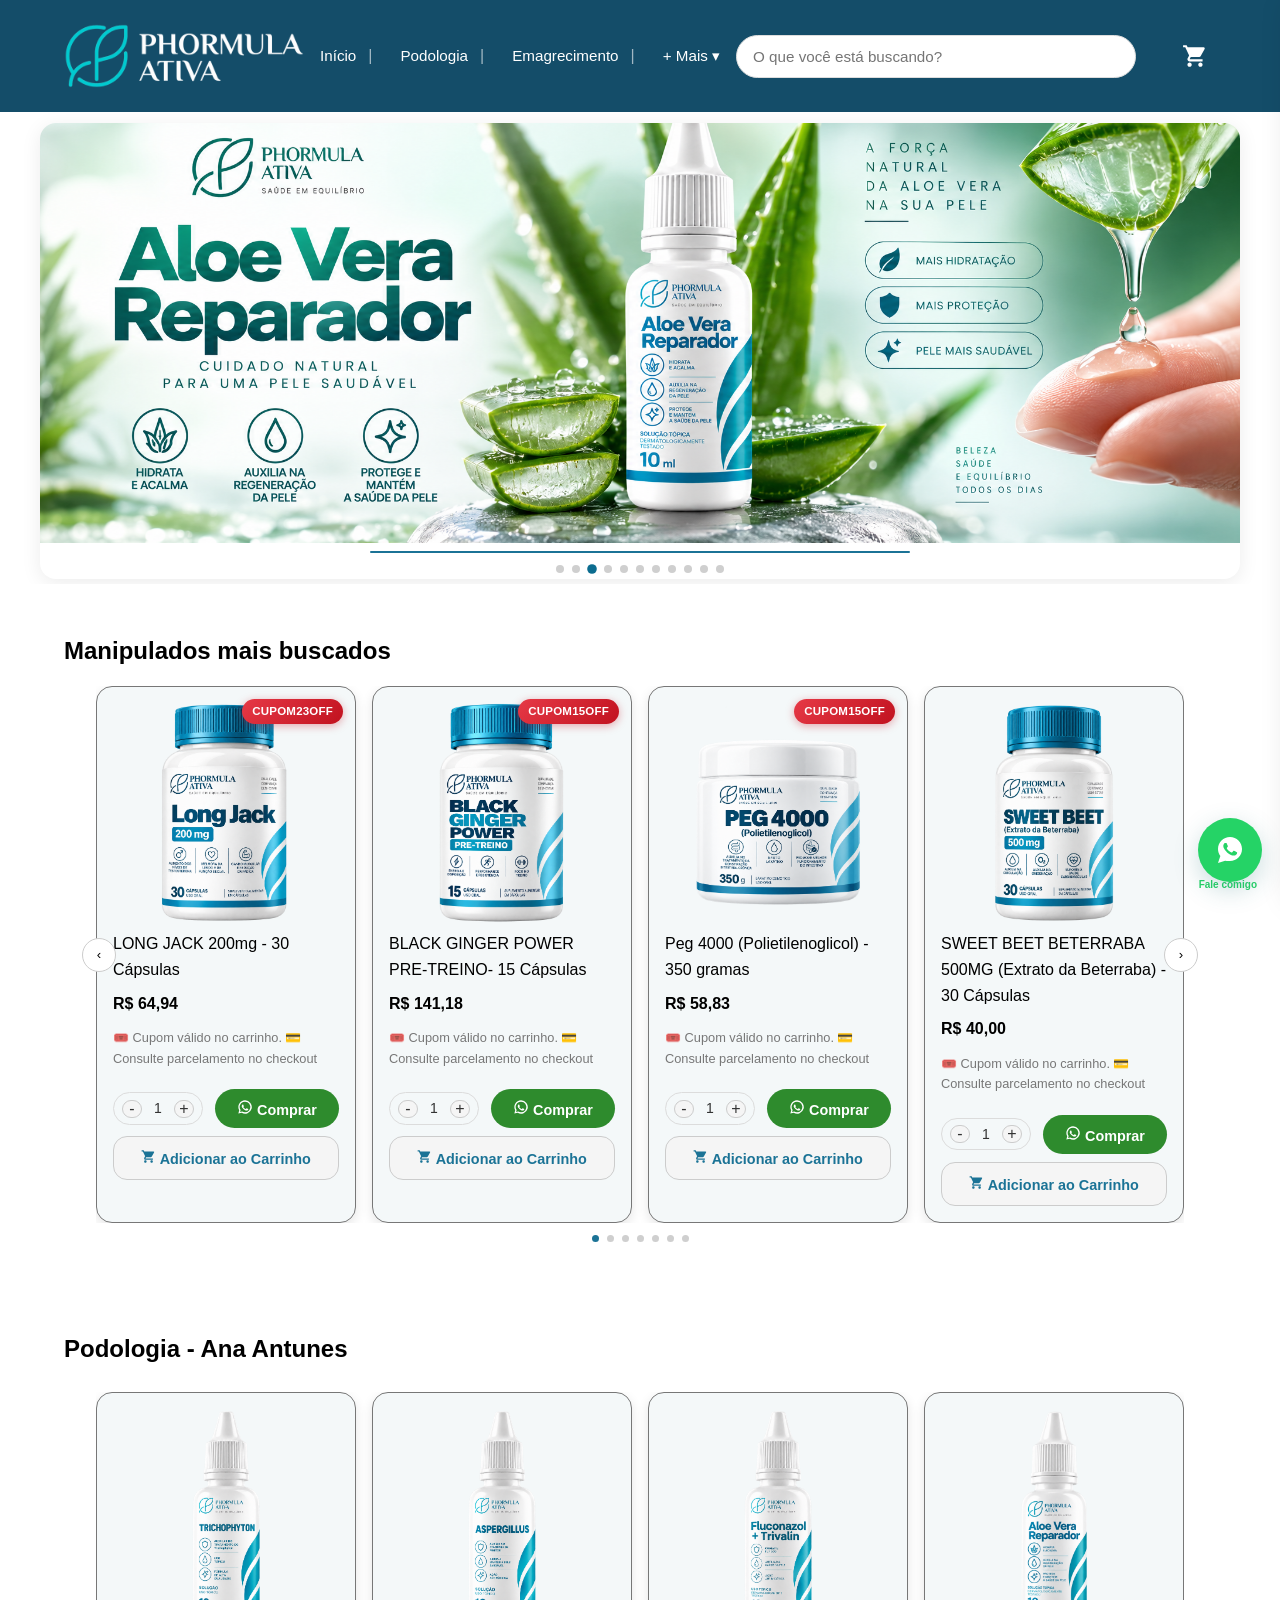
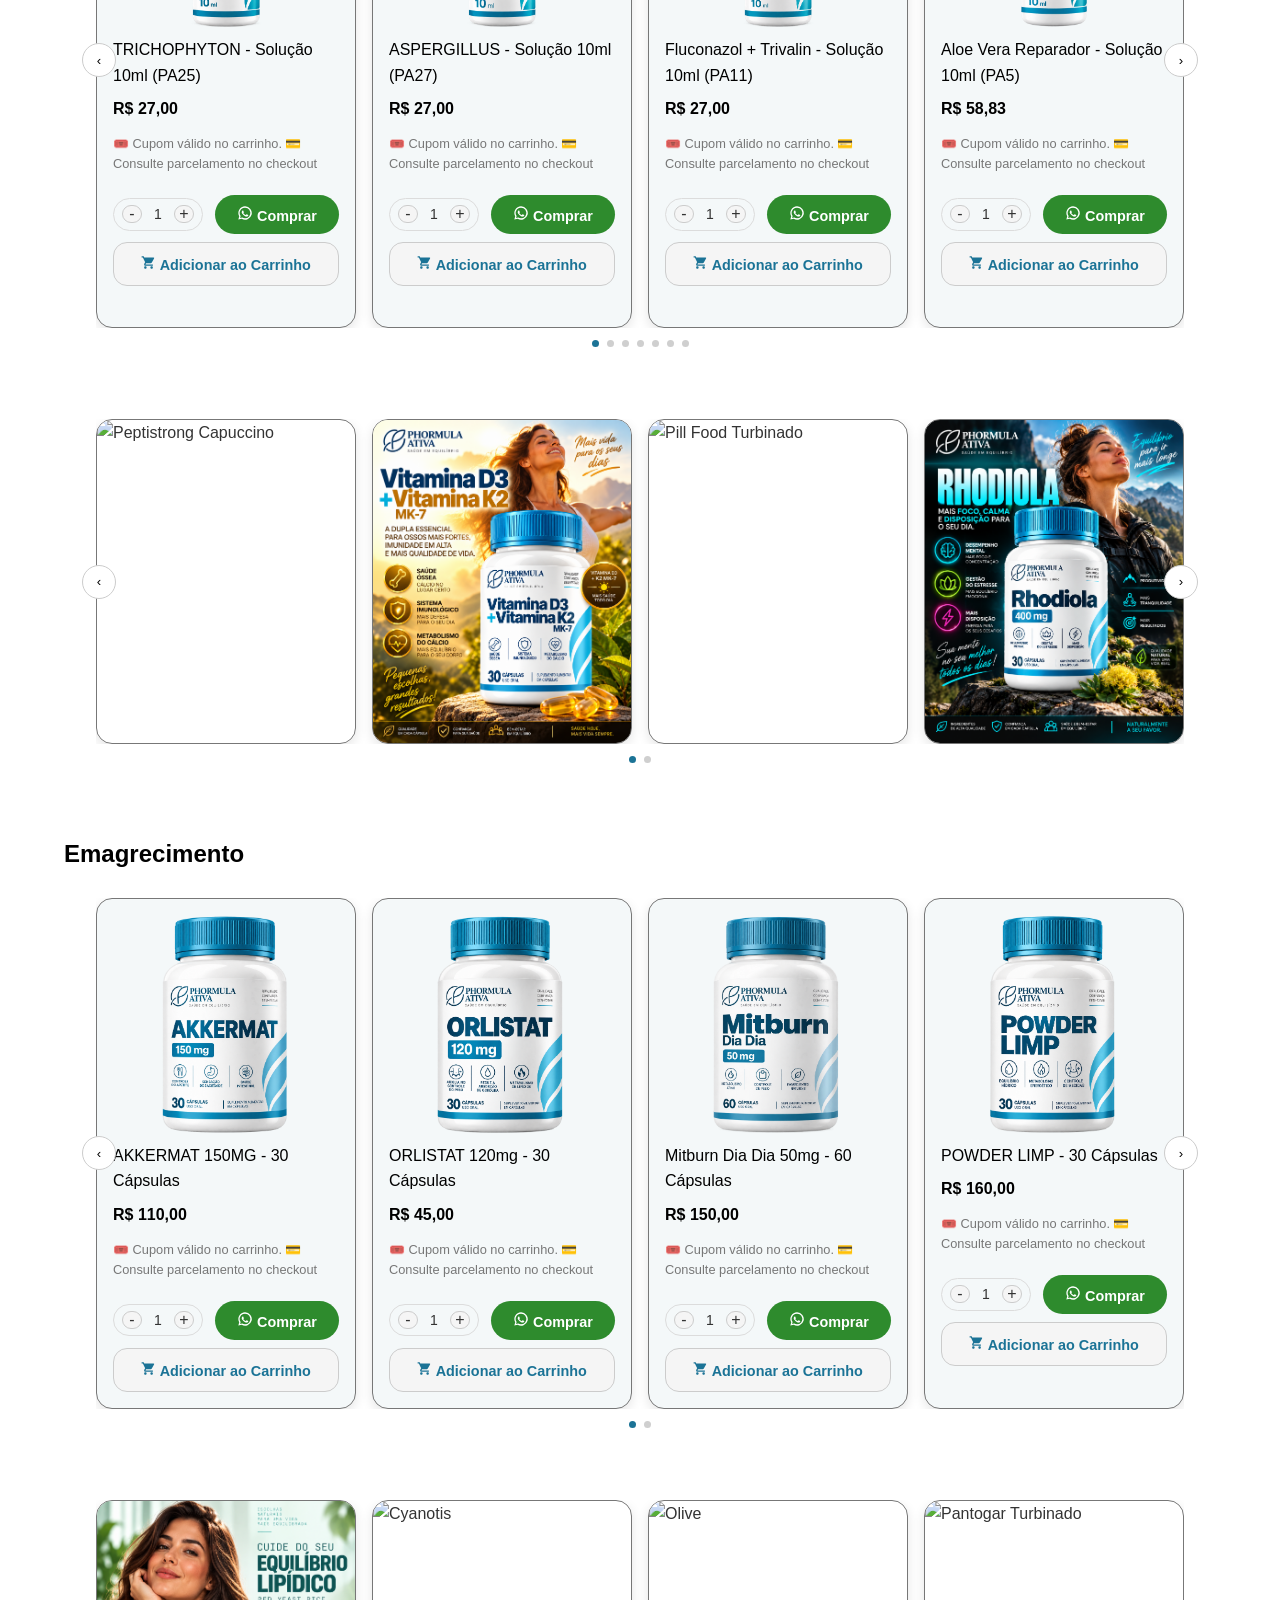
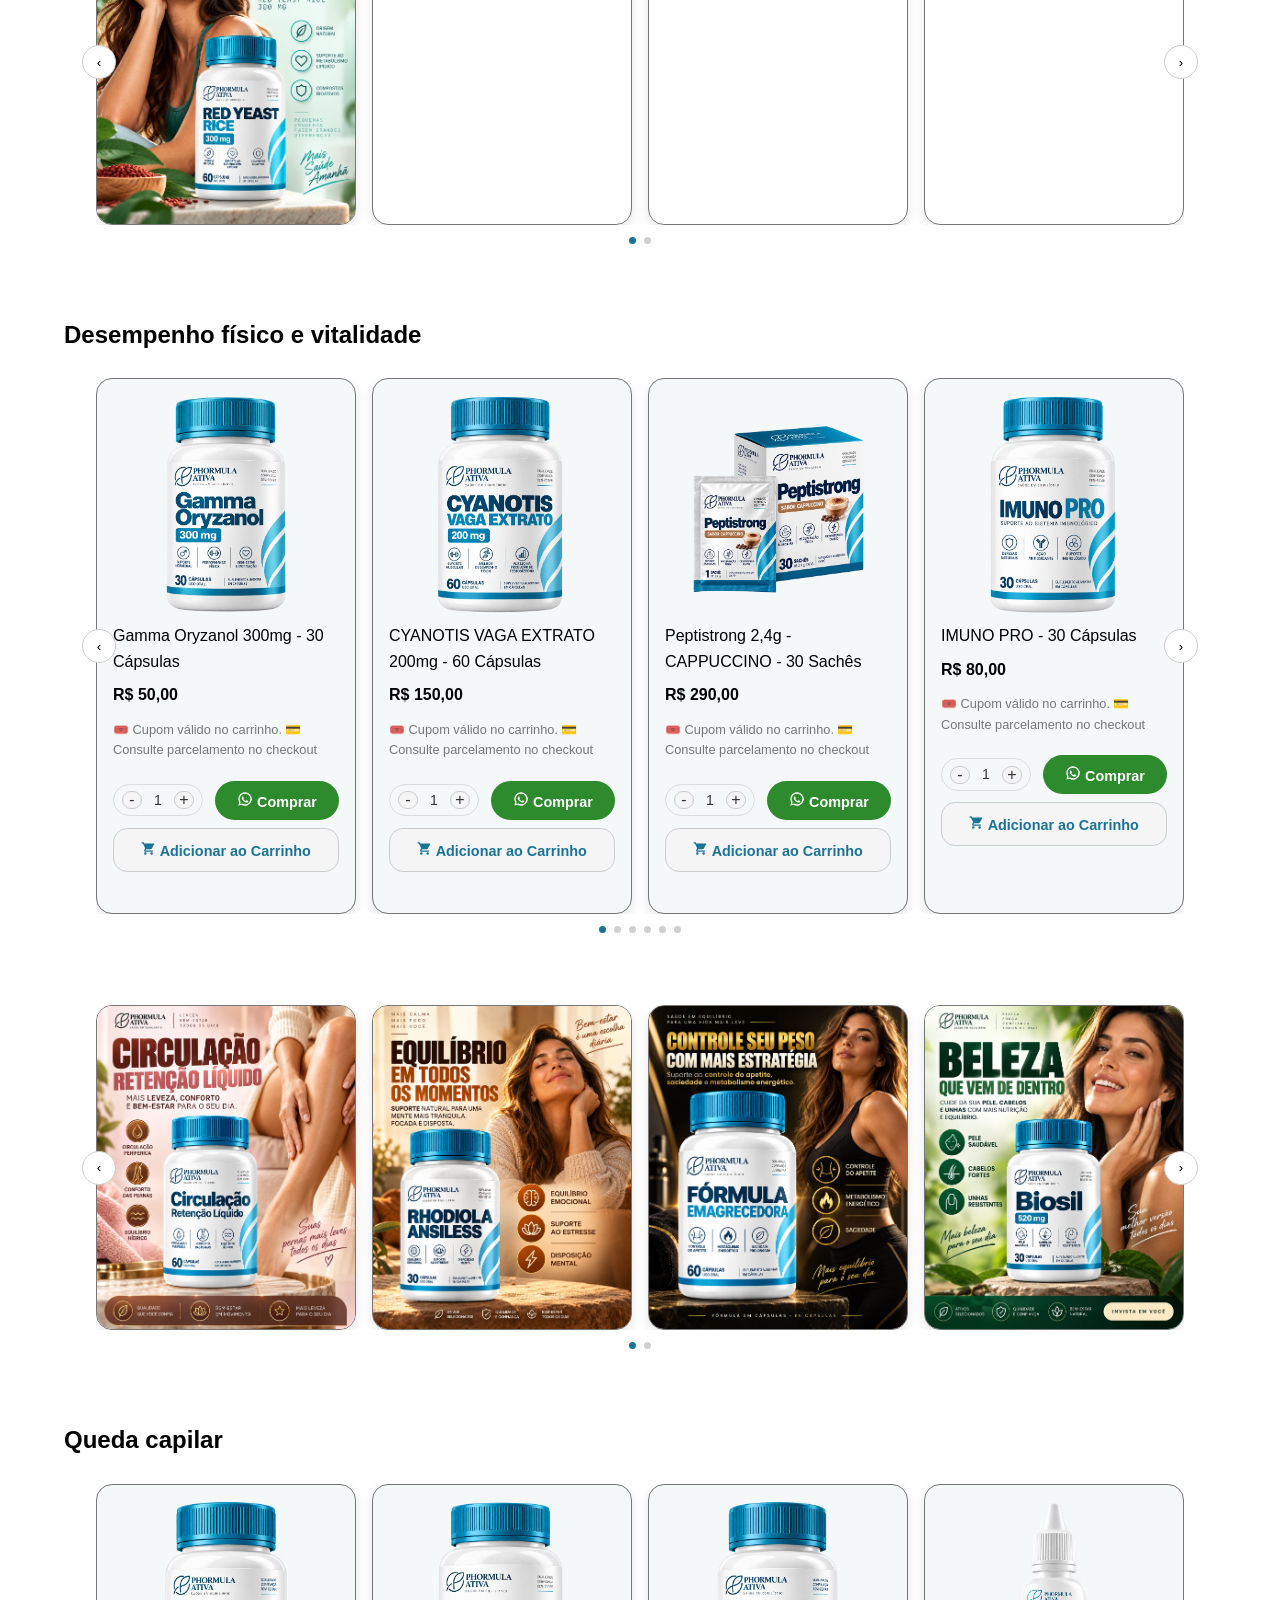
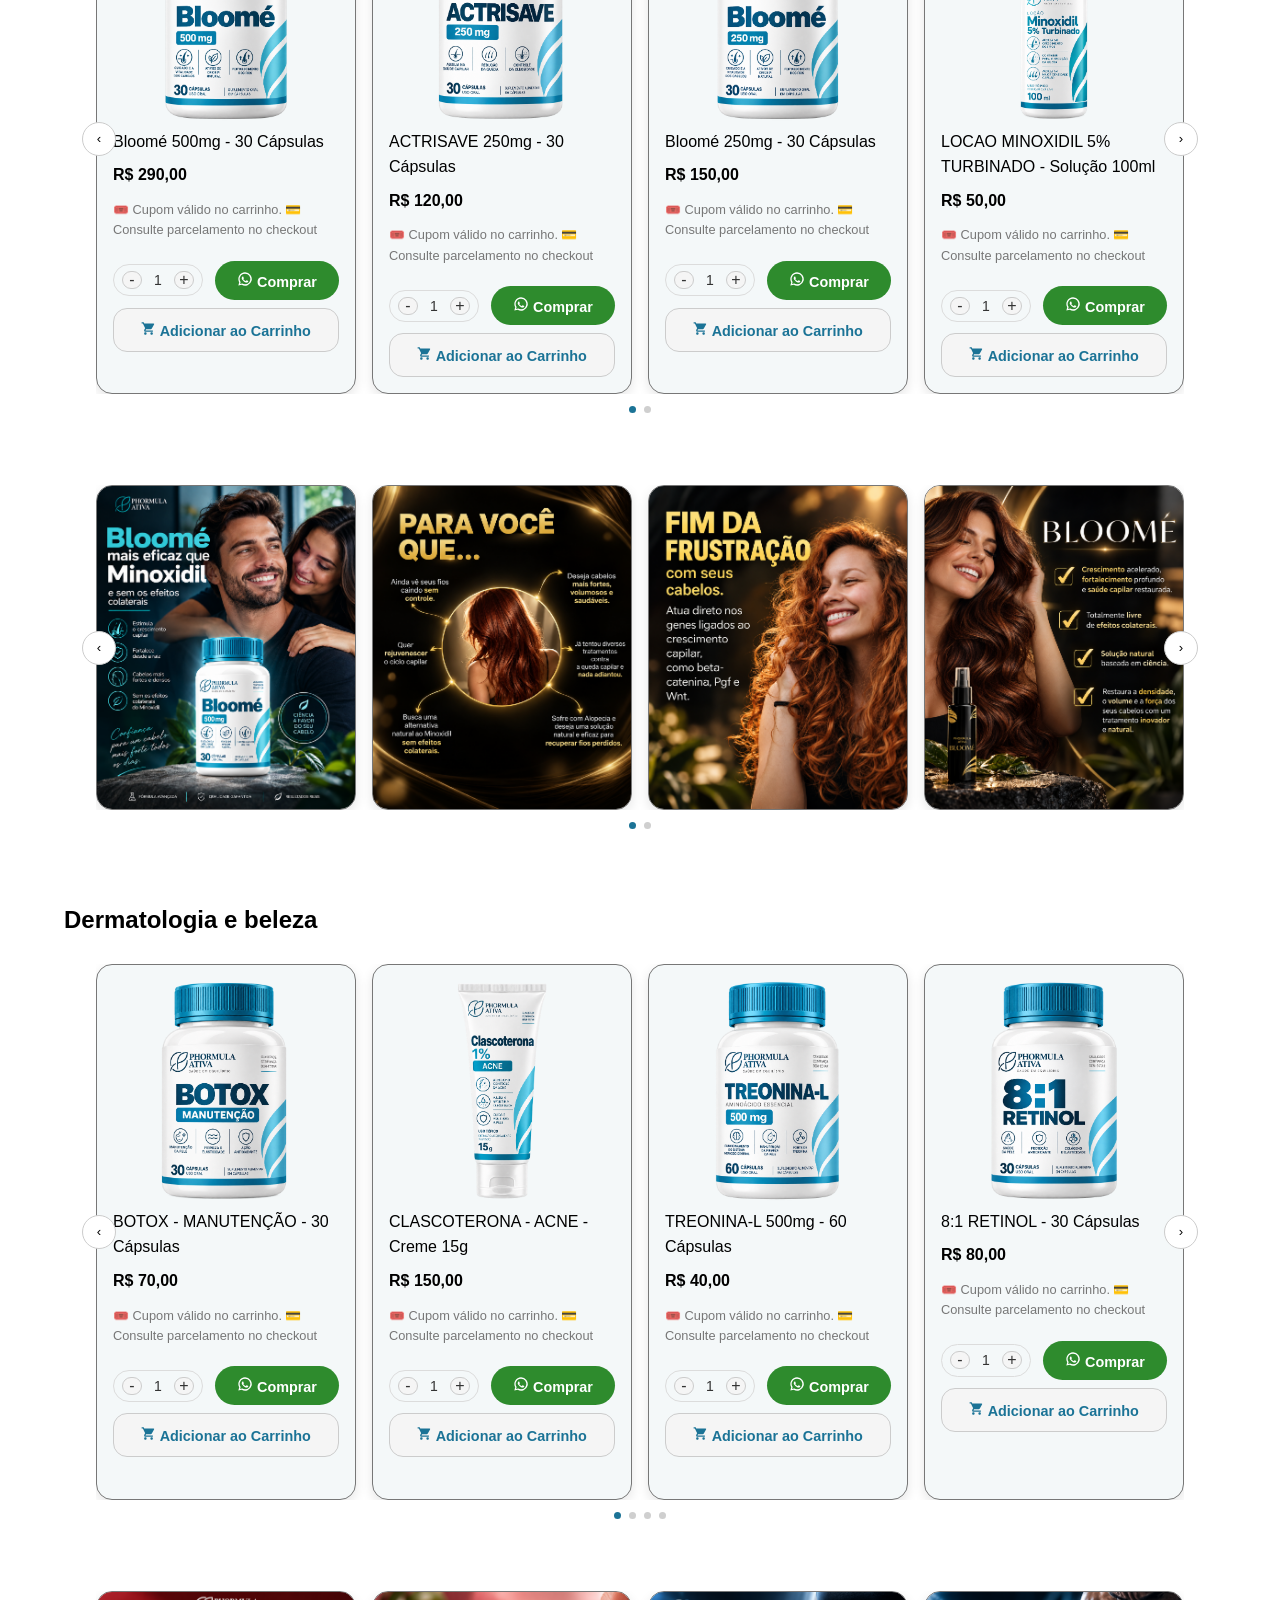
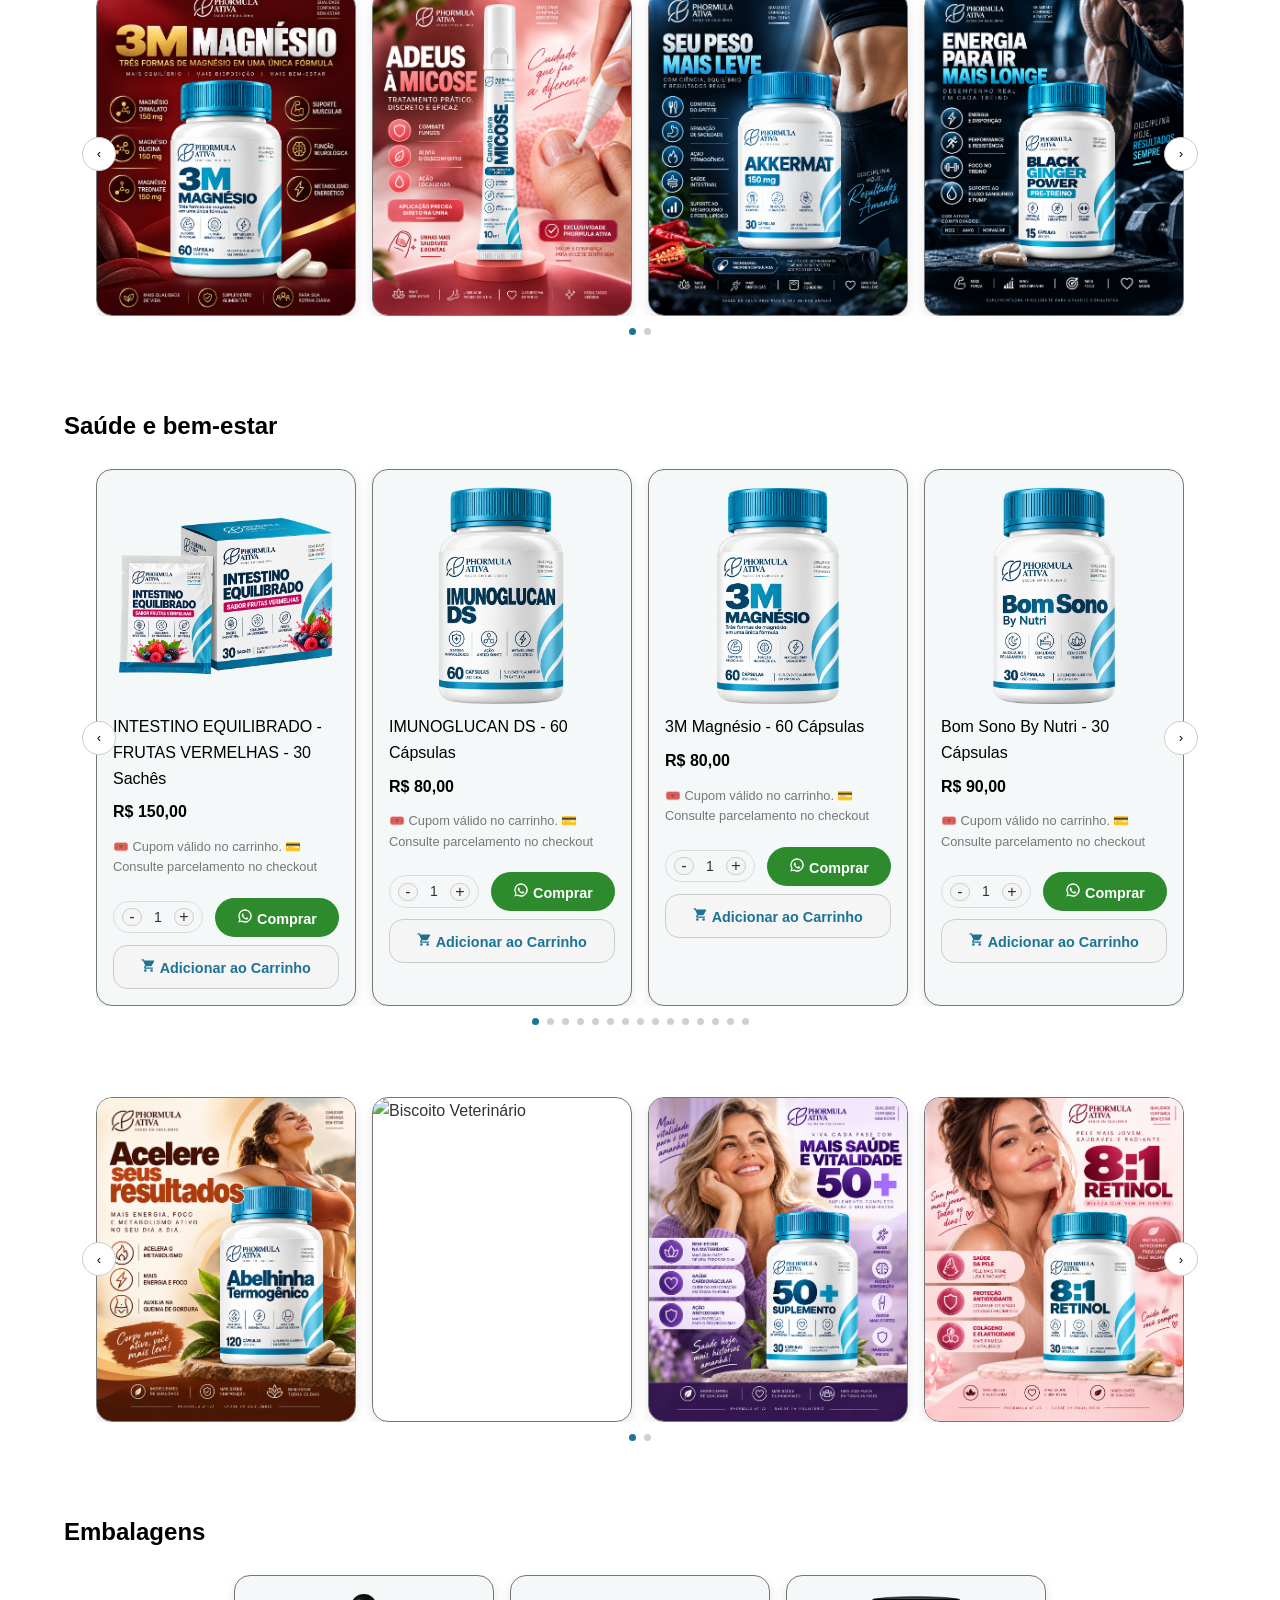
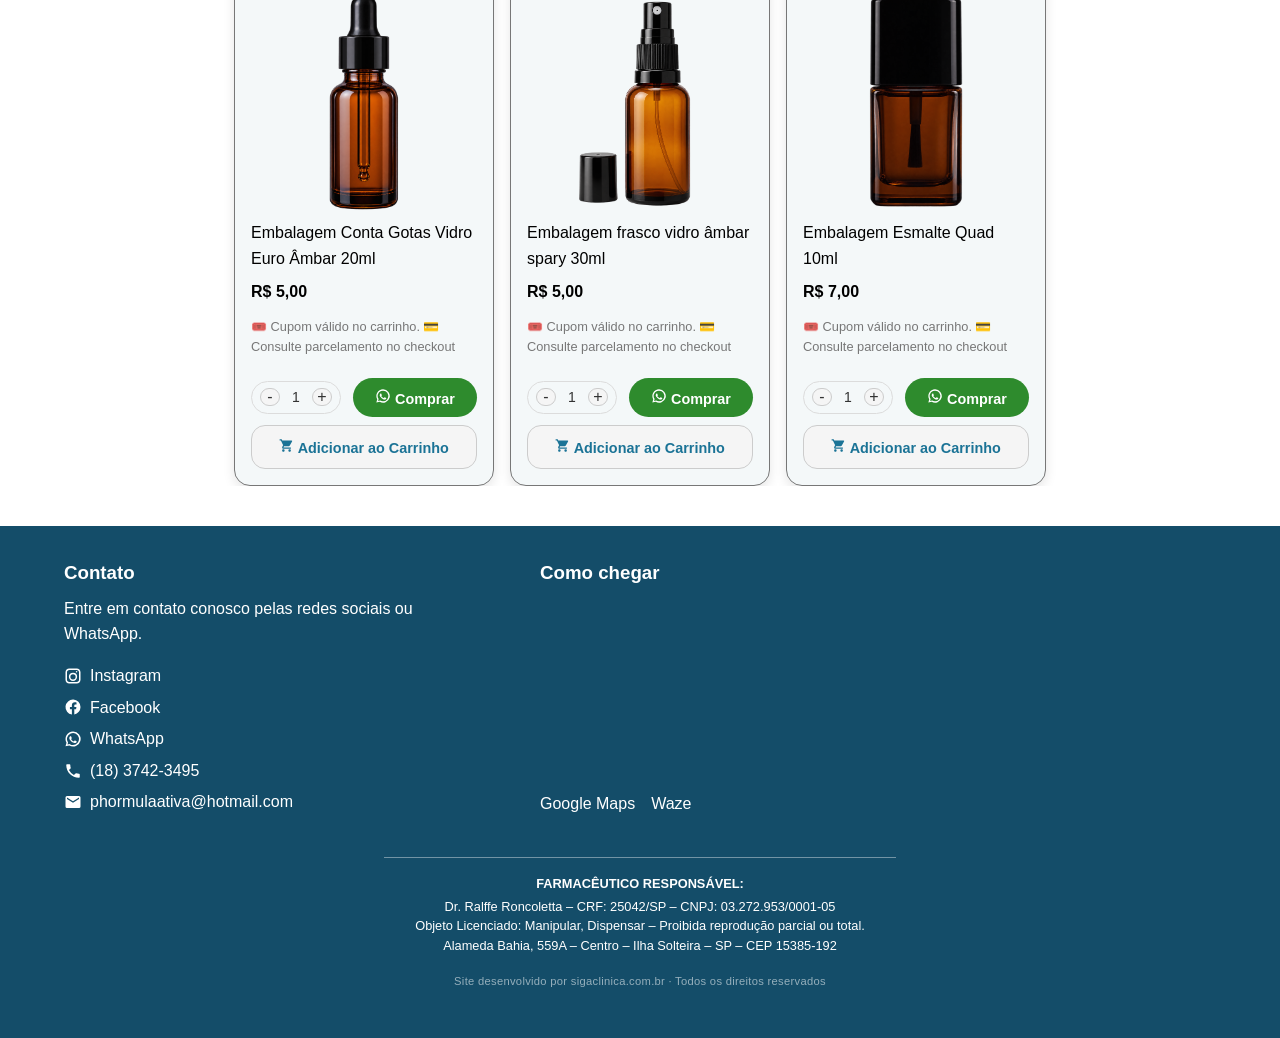
==== commit 57232d28: "Add promotional script for buy 2 get 3 logic" ====
--- a/index.html
+++ b/index.html
@@ -432,6 +432,10 @@
 <!-- carrega menu -->
   <script src="js/menu.js"></script>
 
+
+<!-- Lógica promoção compre 2 leve 3 -->
+  <script src="js/promo-comprex.js"></script>
+
   <!-- Lógica do site -->
   <script src="js/app.js"></script>
 
--- a/css/style.css
+++ b/css/style.css
@@ -2721,3 +2721,32 @@
   color: #888;
 }
 
+
+
+
+/* ============================================================
+   TAG PROMOÇÃO COMPRE X LEVE +1
+   ============================================================ */
+.badge-promo-comprex {
+  position: absolute;
+  top: 12px;
+  right: 12px;
+  background: linear-gradient(135deg, #7b2cbf, #5a189a);
+  color: #fff;
+  font-size: 0.72rem;
+  font-weight: 600;
+  padding: 5px 10px;
+  border-radius: 20px;
+  box-shadow: 0 2px 8px rgba(90, 24, 154, 0.35);
+  z-index: 2;
+  max-width: 160px;
+  text-align: center;
+  line-height: 1.3;
+  letter-spacing: 0.2px;
+}
+
+/* Se o card já tiver badge de cupom, a promo fica um pouco mais abaixo */
+.card .badge-desconto + .badge-promo-comprex,
+.card .badge-promo-comprex + .badge-desconto {
+  top: 42px;
+}
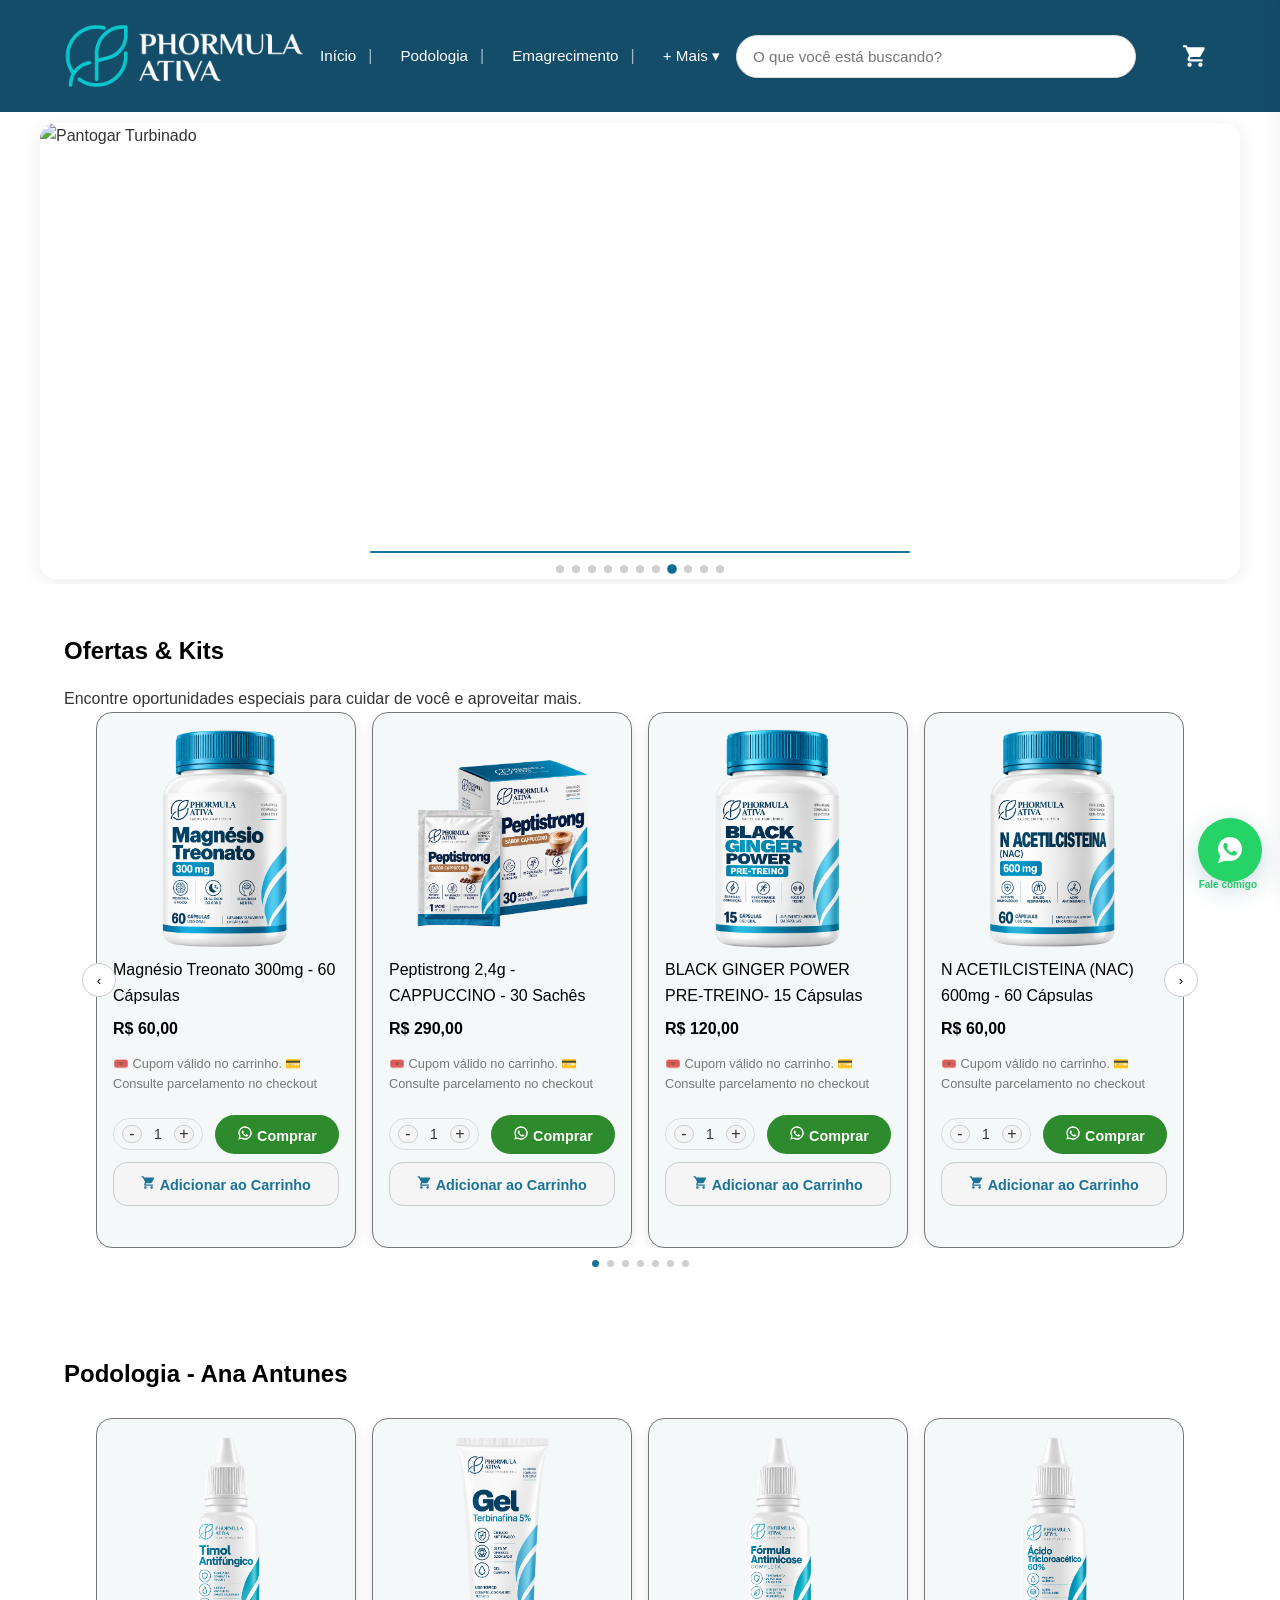
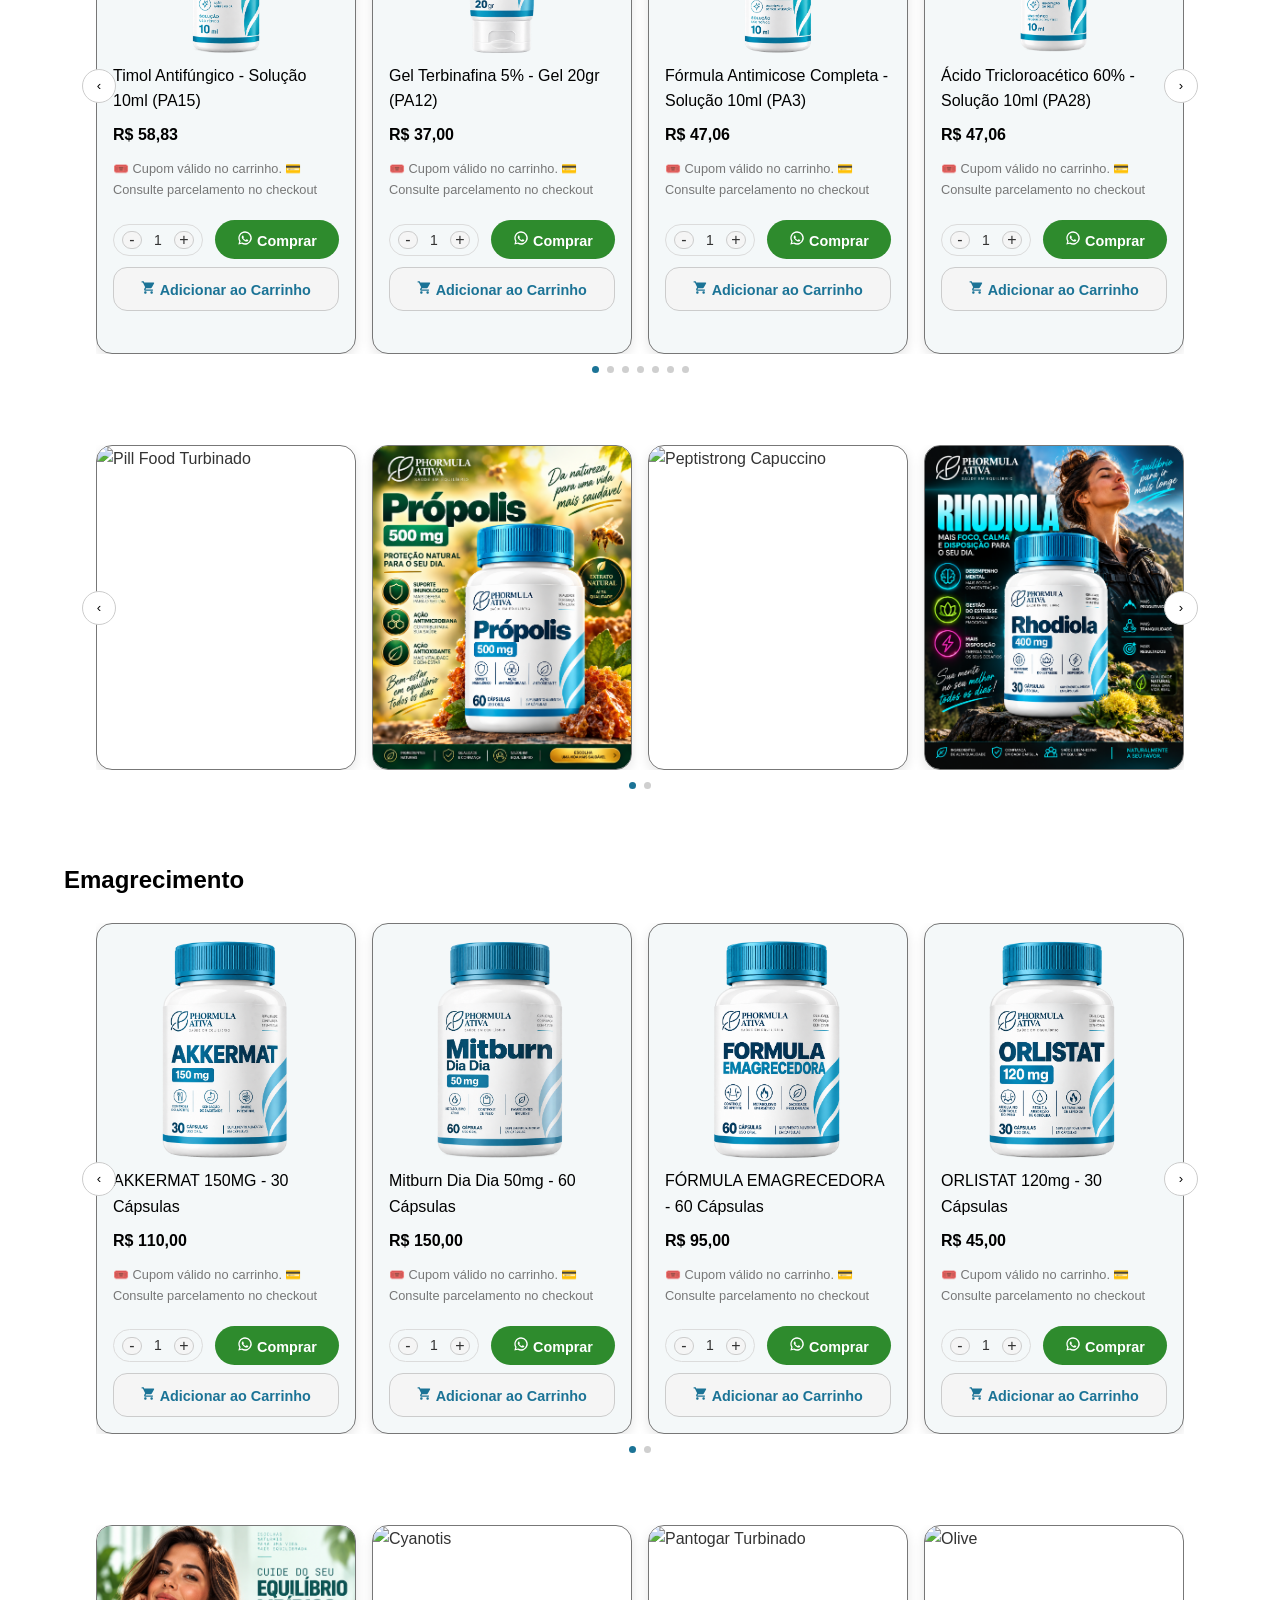
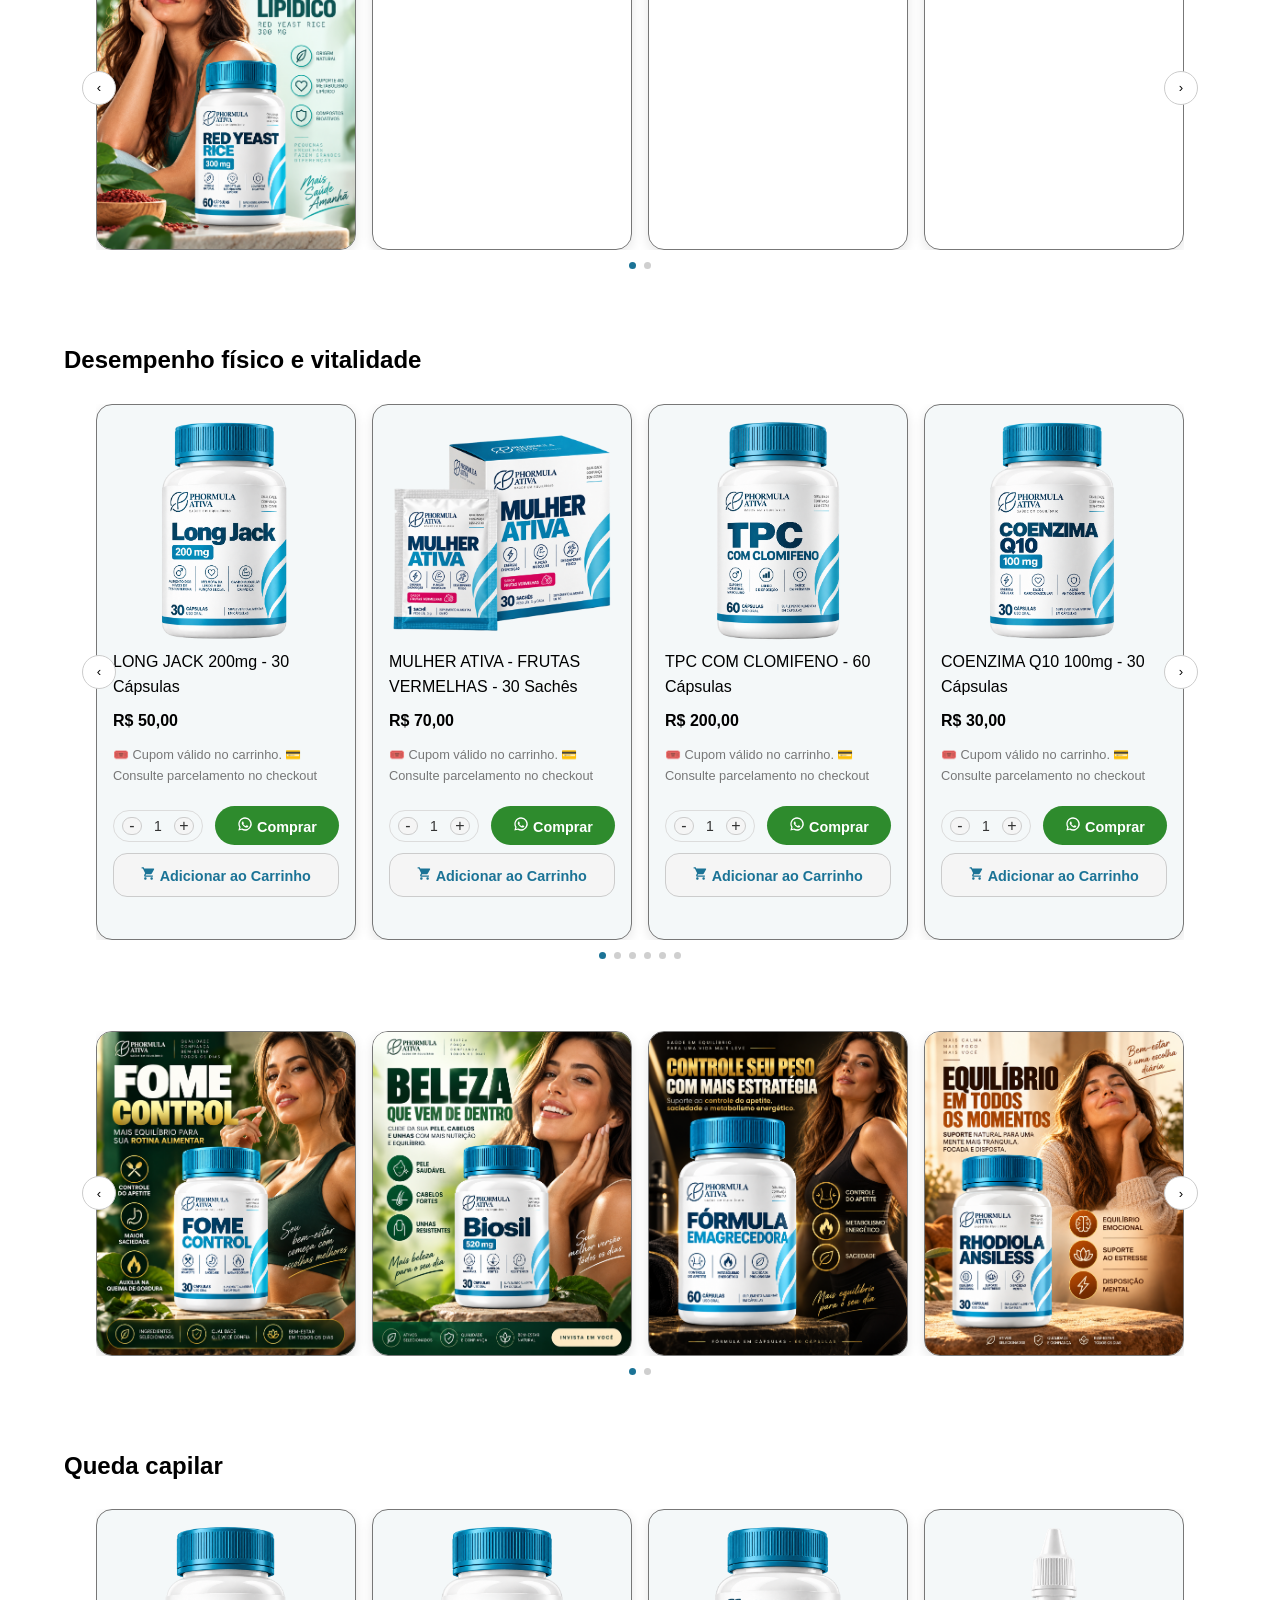
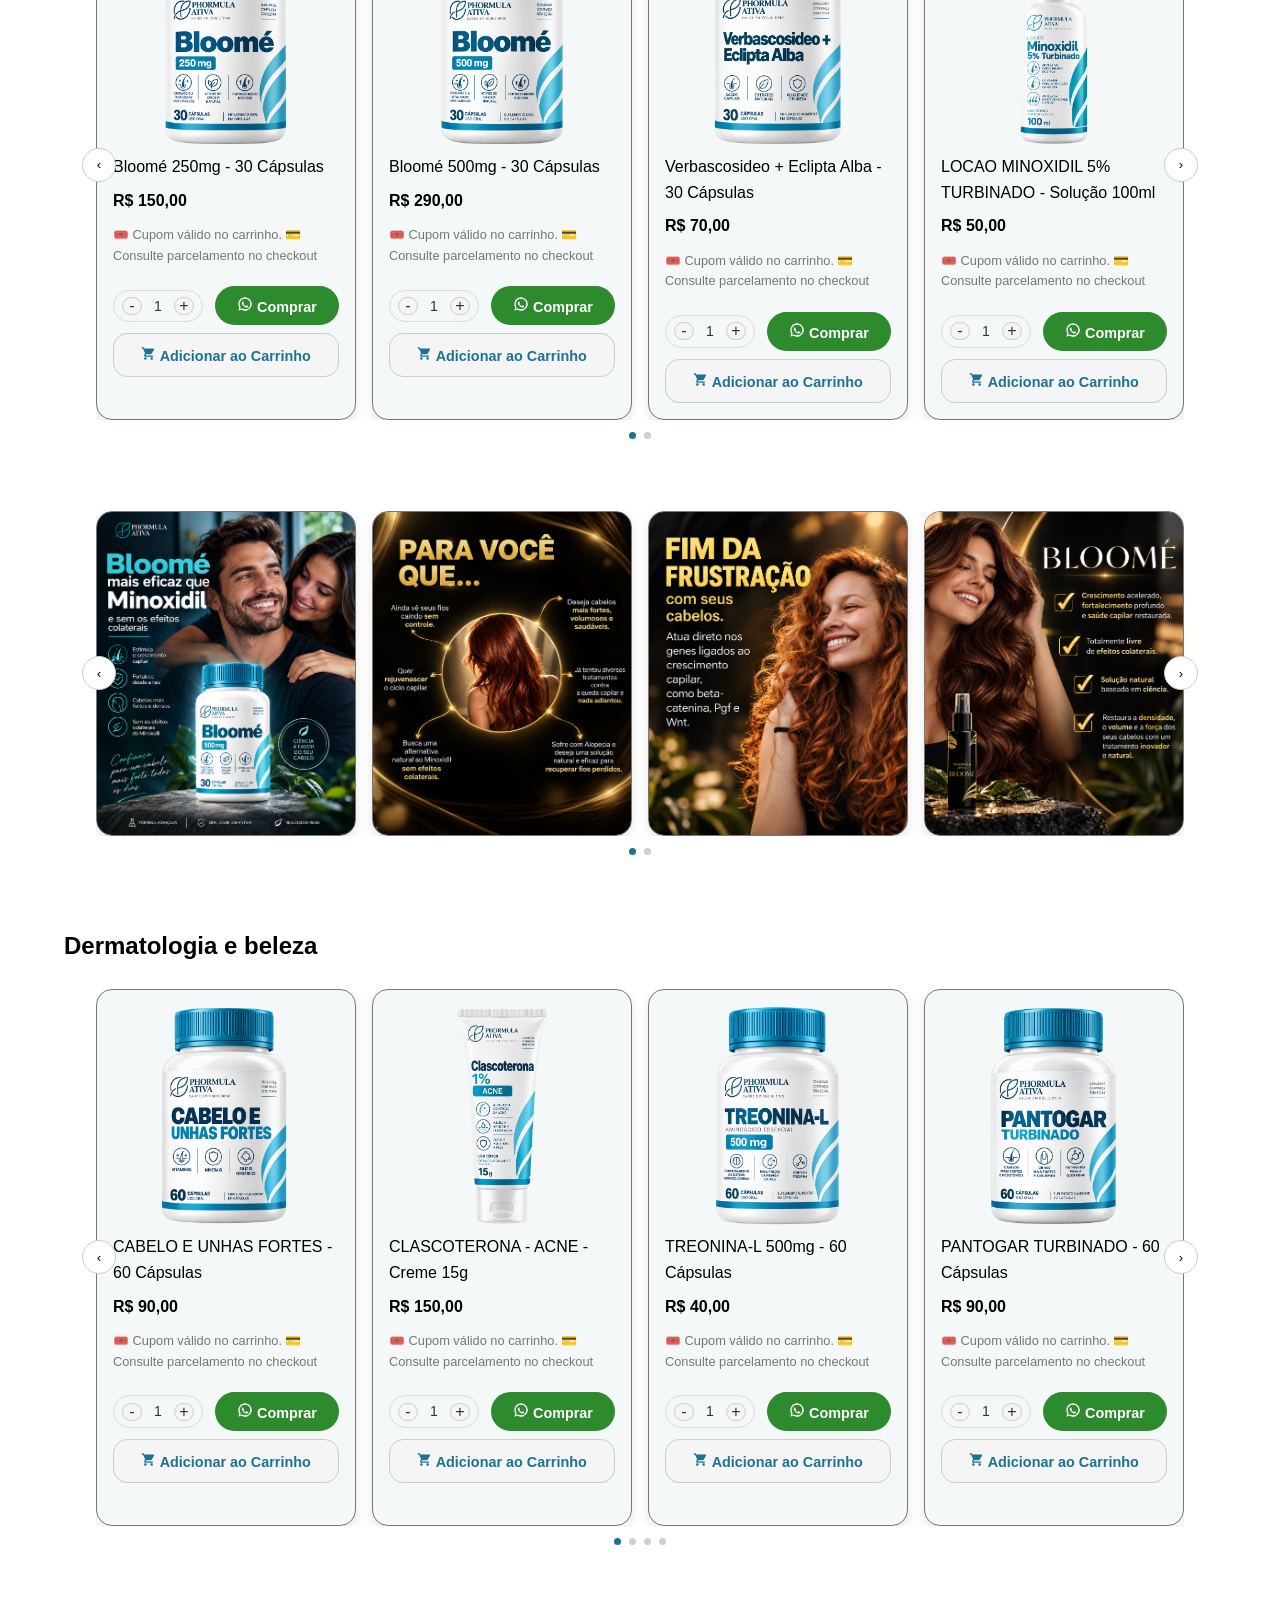
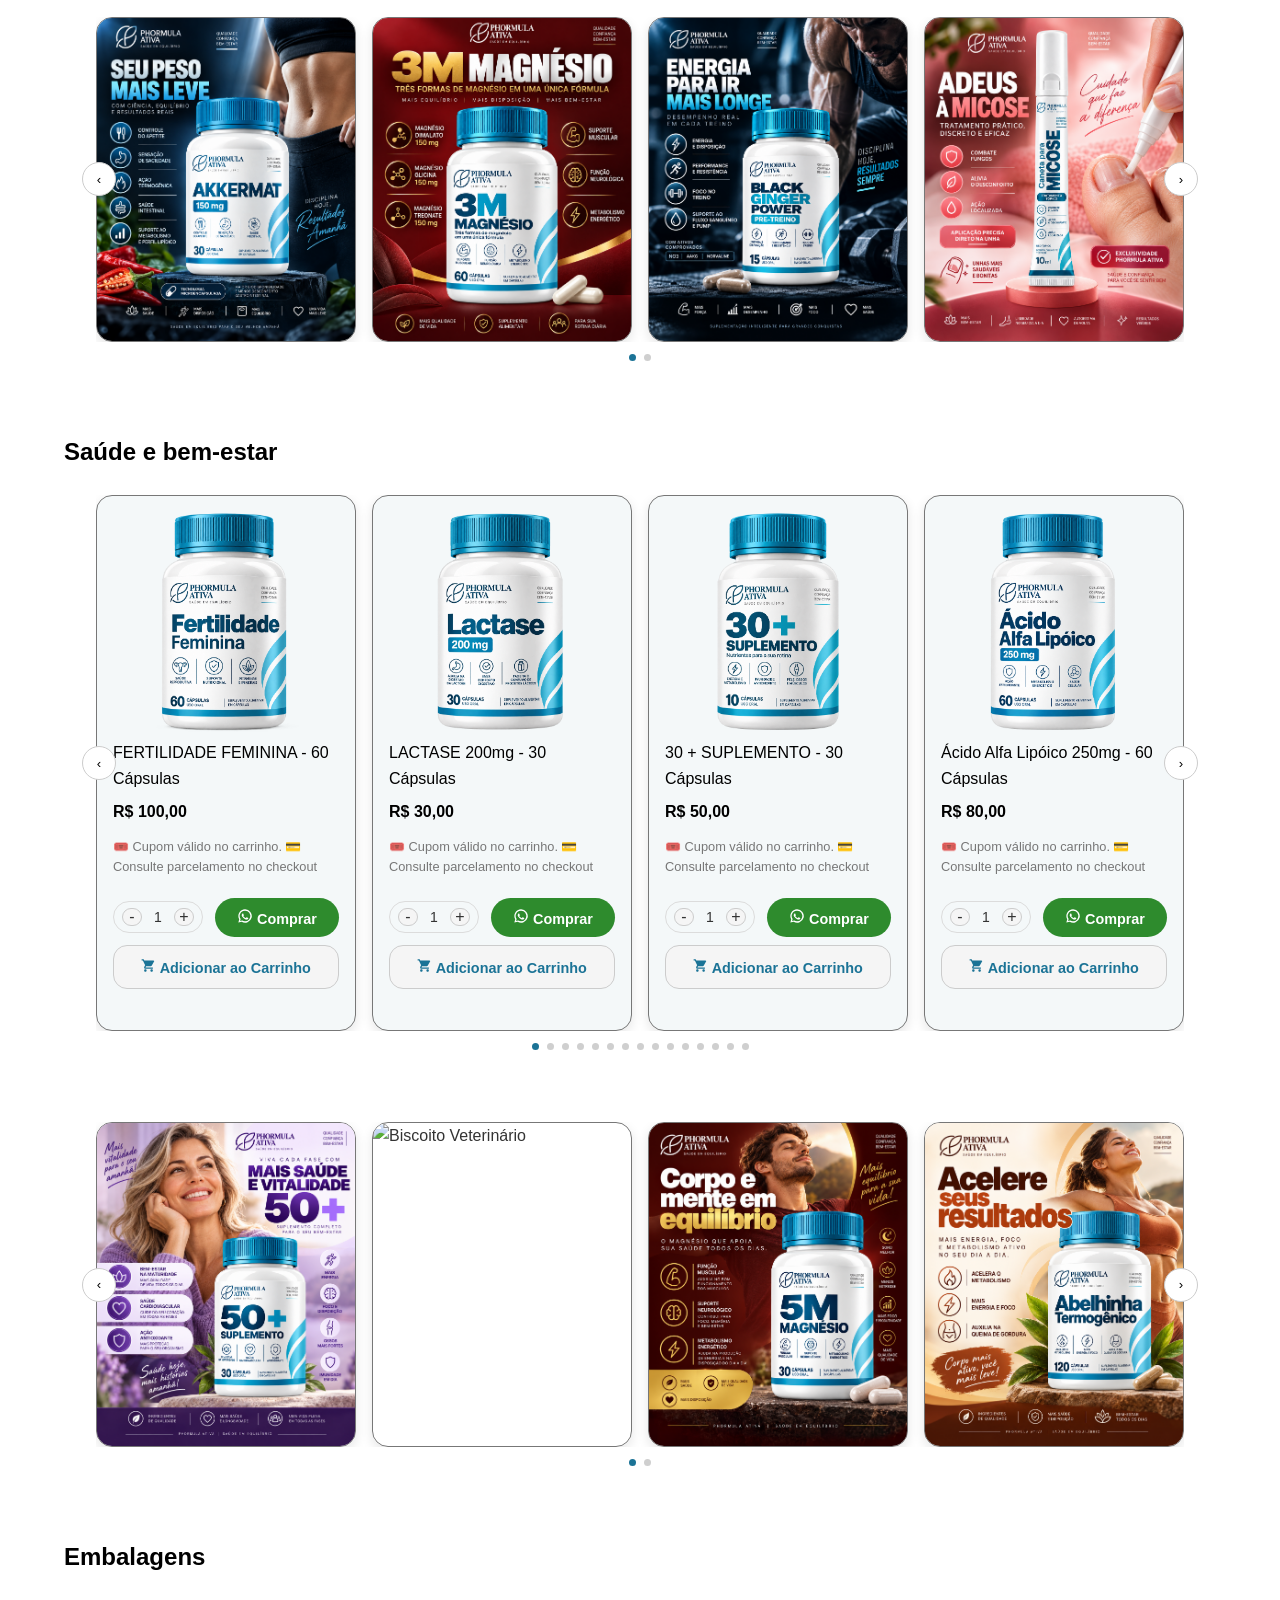
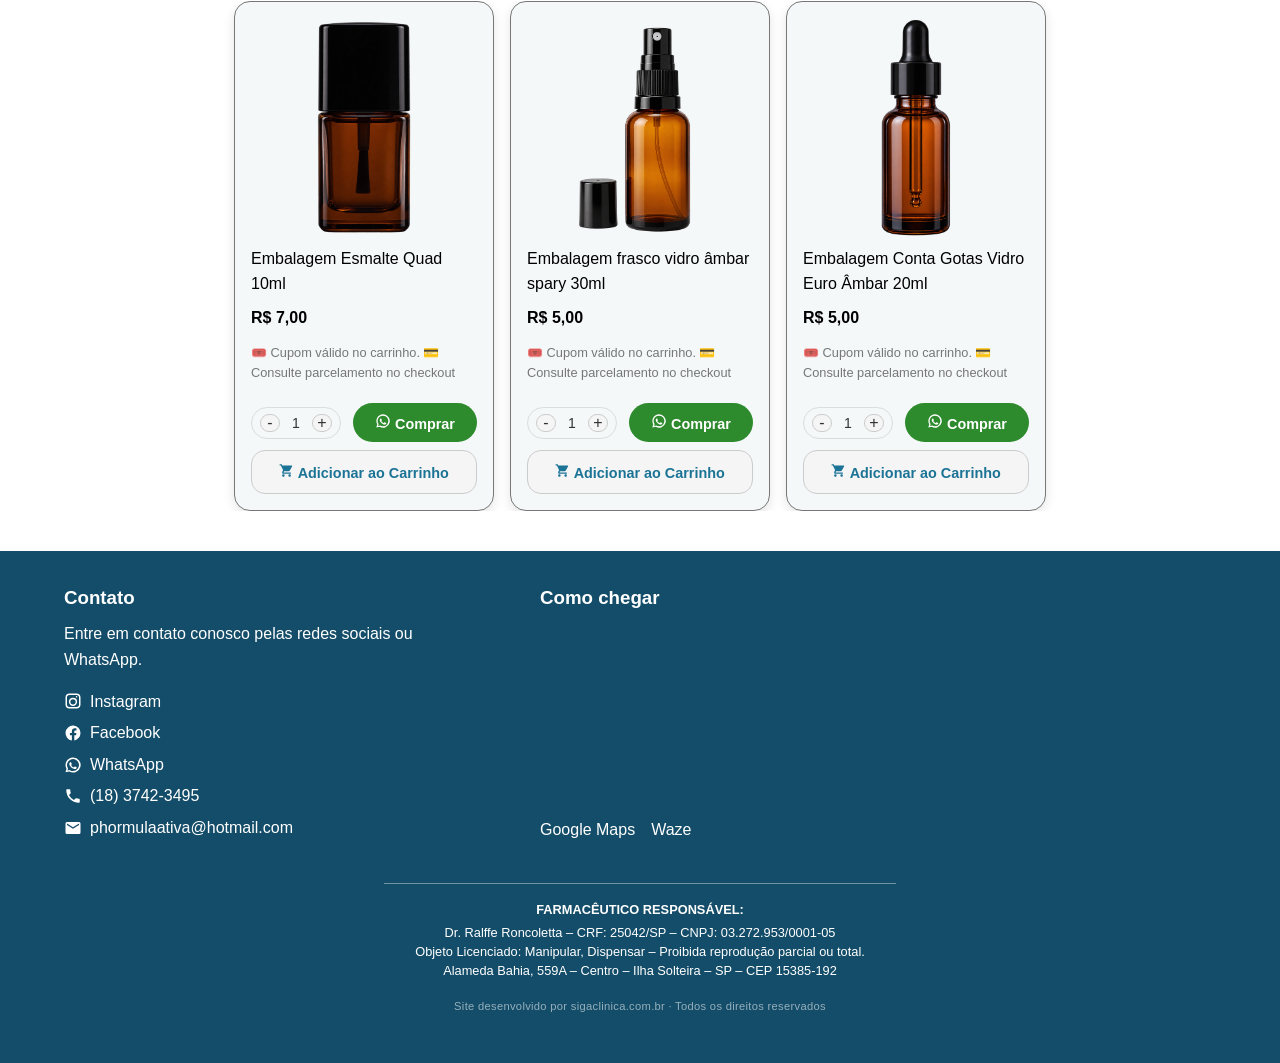
==== commit c27125f9: "Update banner section heading and description" ====
--- a/index.html
+++ b/index.html
@@ -257,8 +257,9 @@
        ====================================================== -->
   <section class="banner">
     <div class="container">
-      <h2>Manipulados mais buscados</h2>
-
+      <h2>Ofertas & Kits</h2>
+      <p>Encontre oportunidades especiais para cuidar de você e aproveitar mais.</p>
+      
       <div class="slider banner-slider">
   <button class="arrow left">‹</button>
 
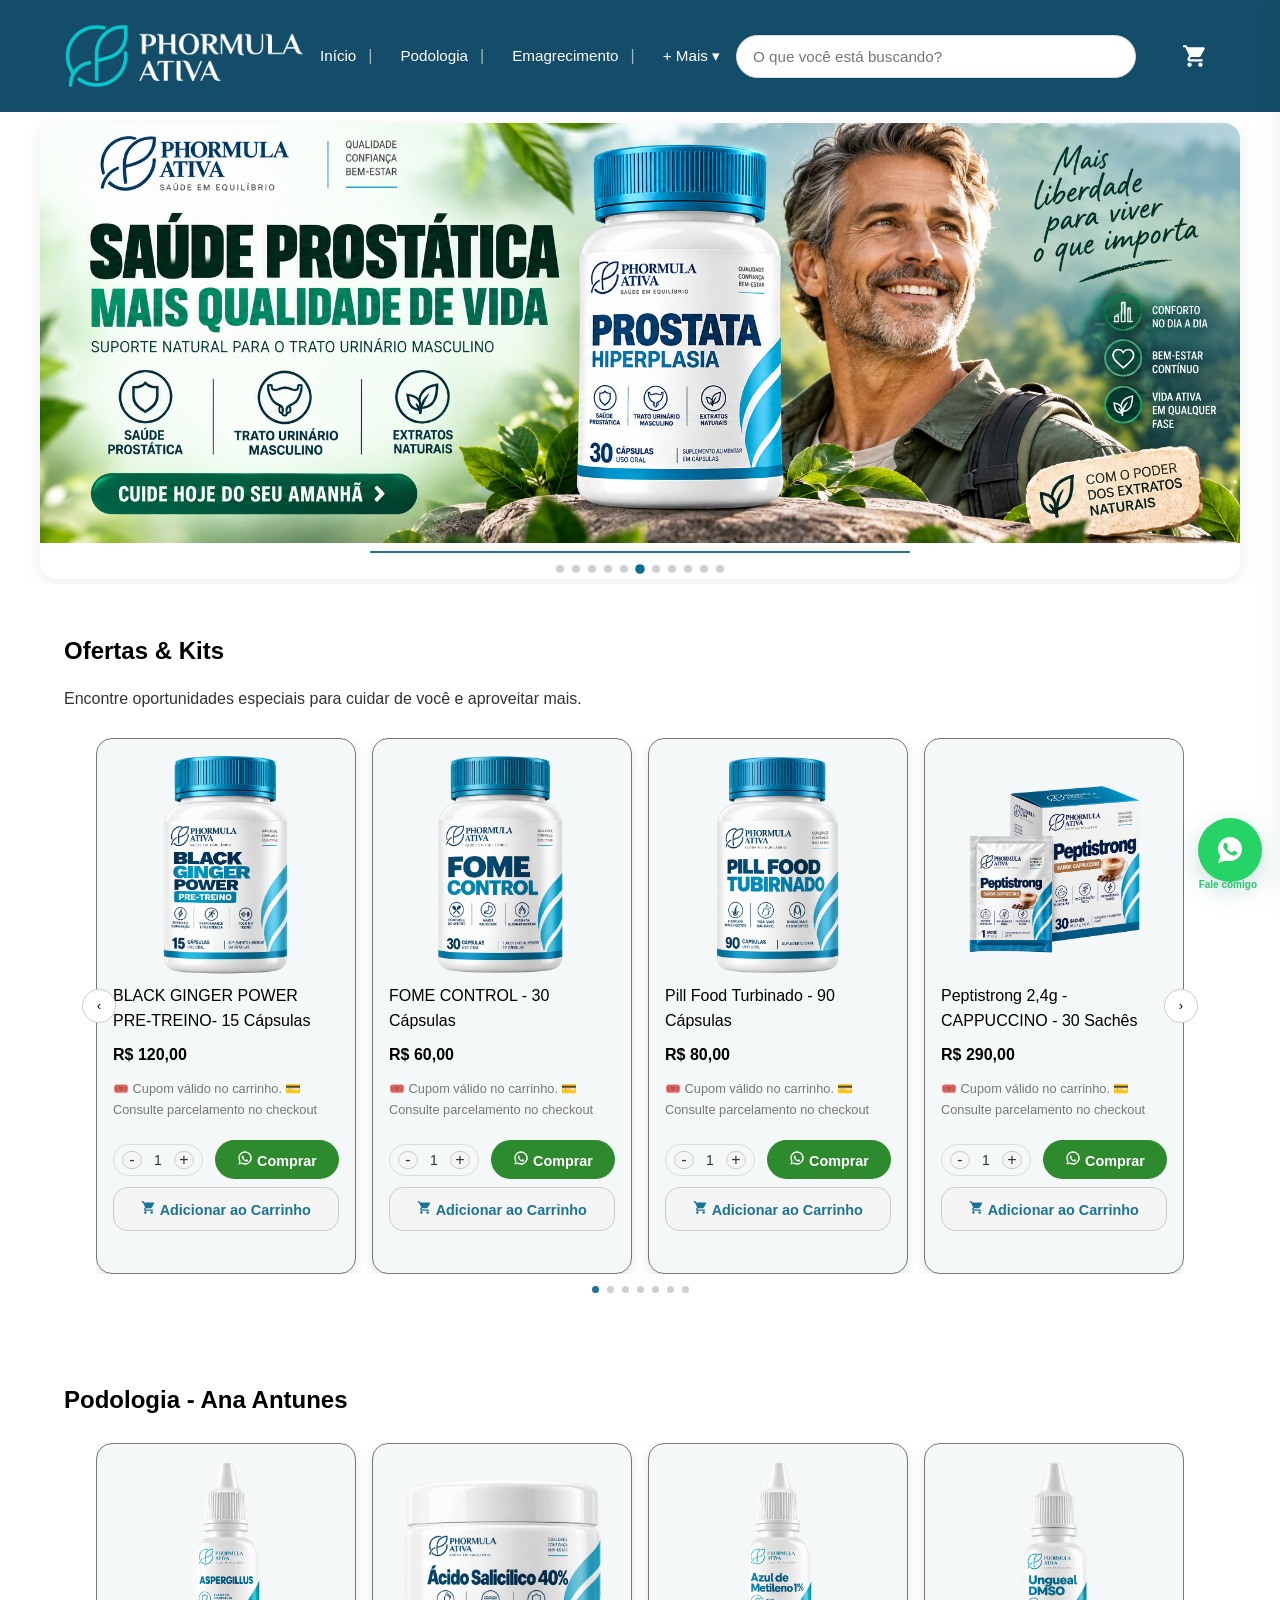
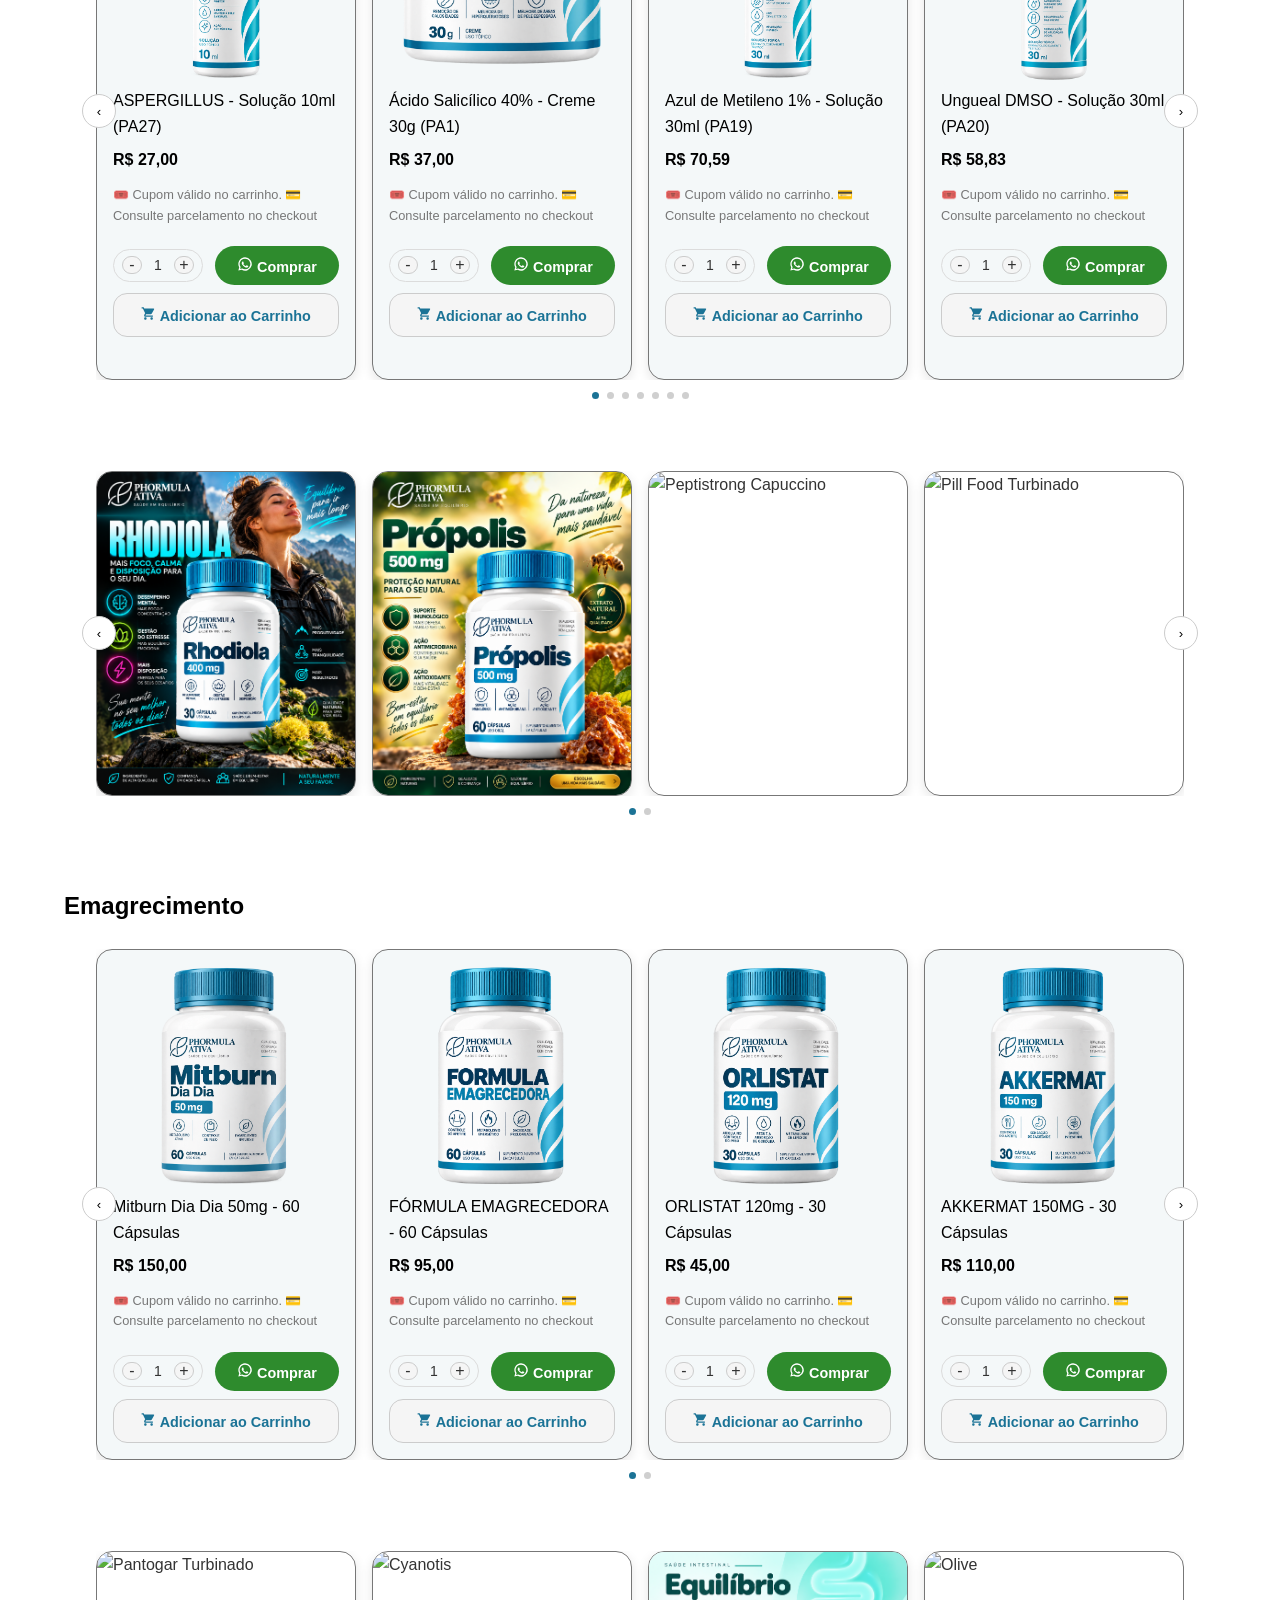
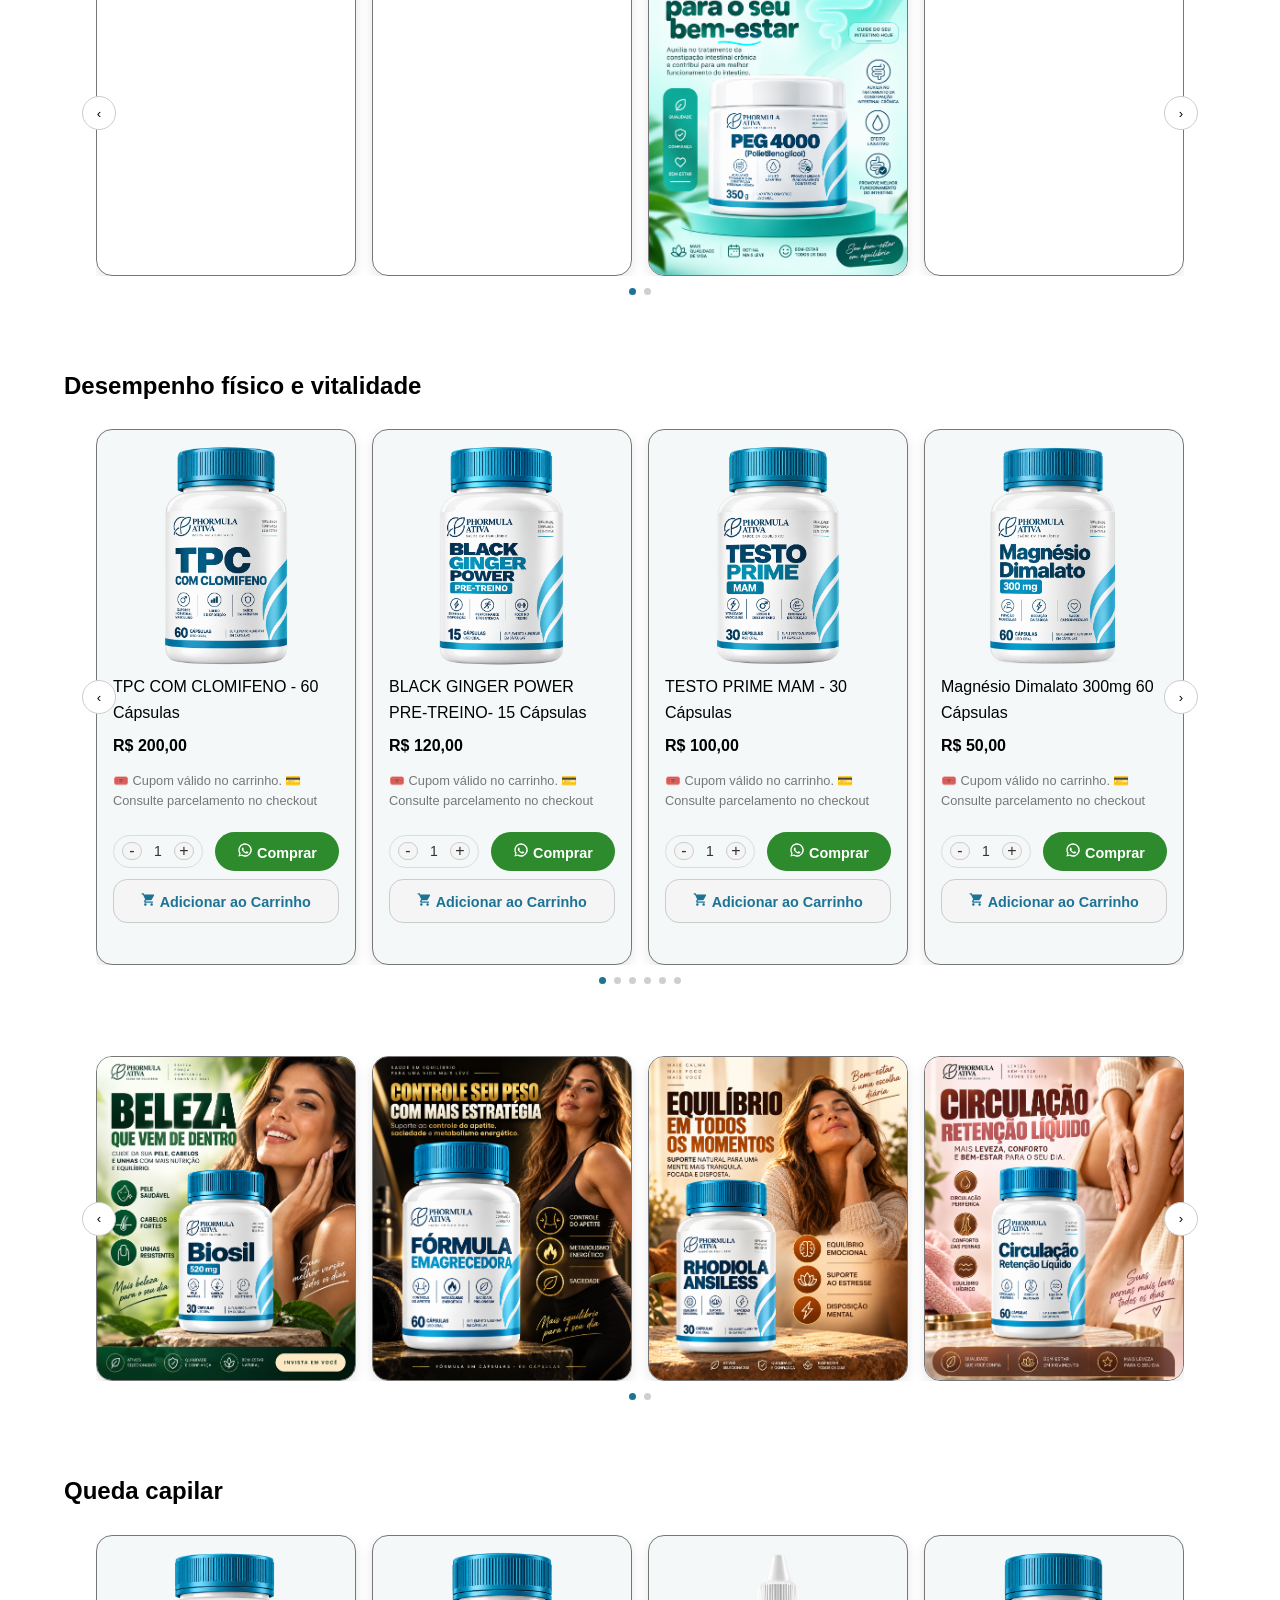
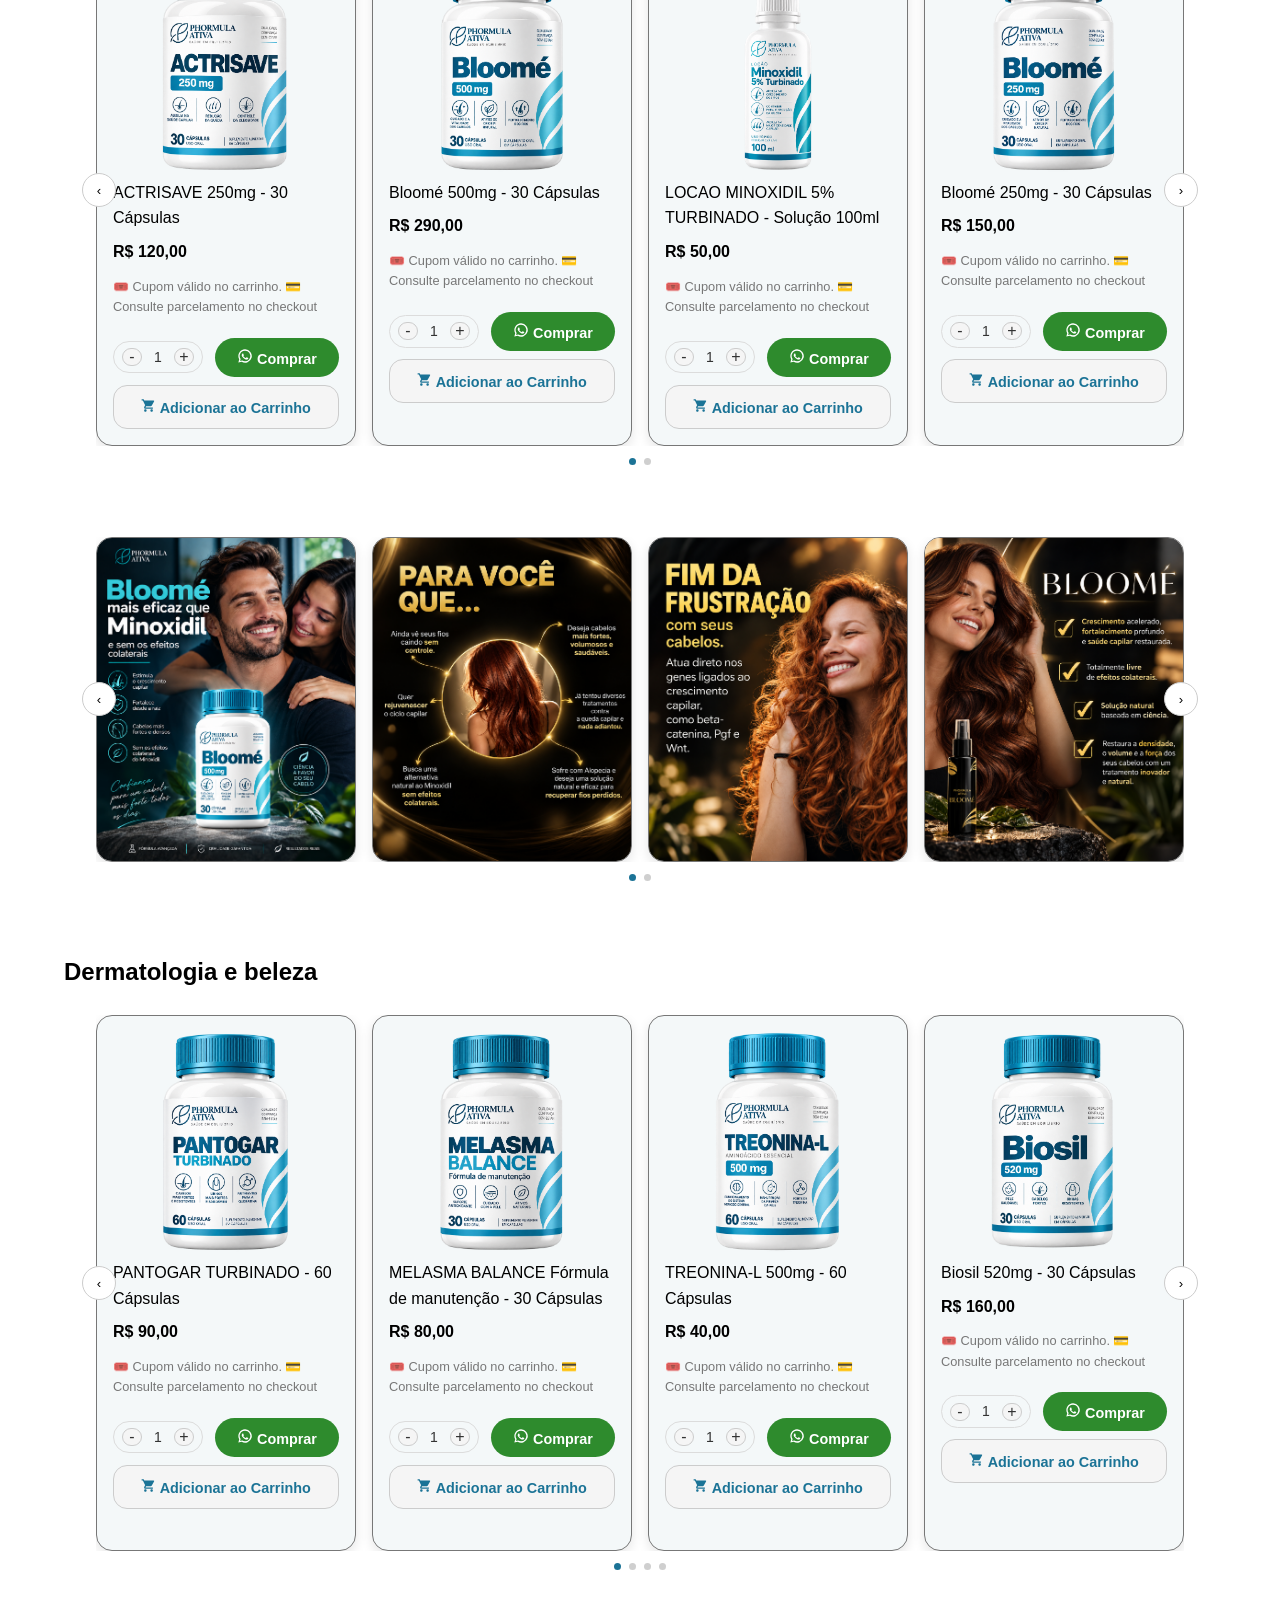
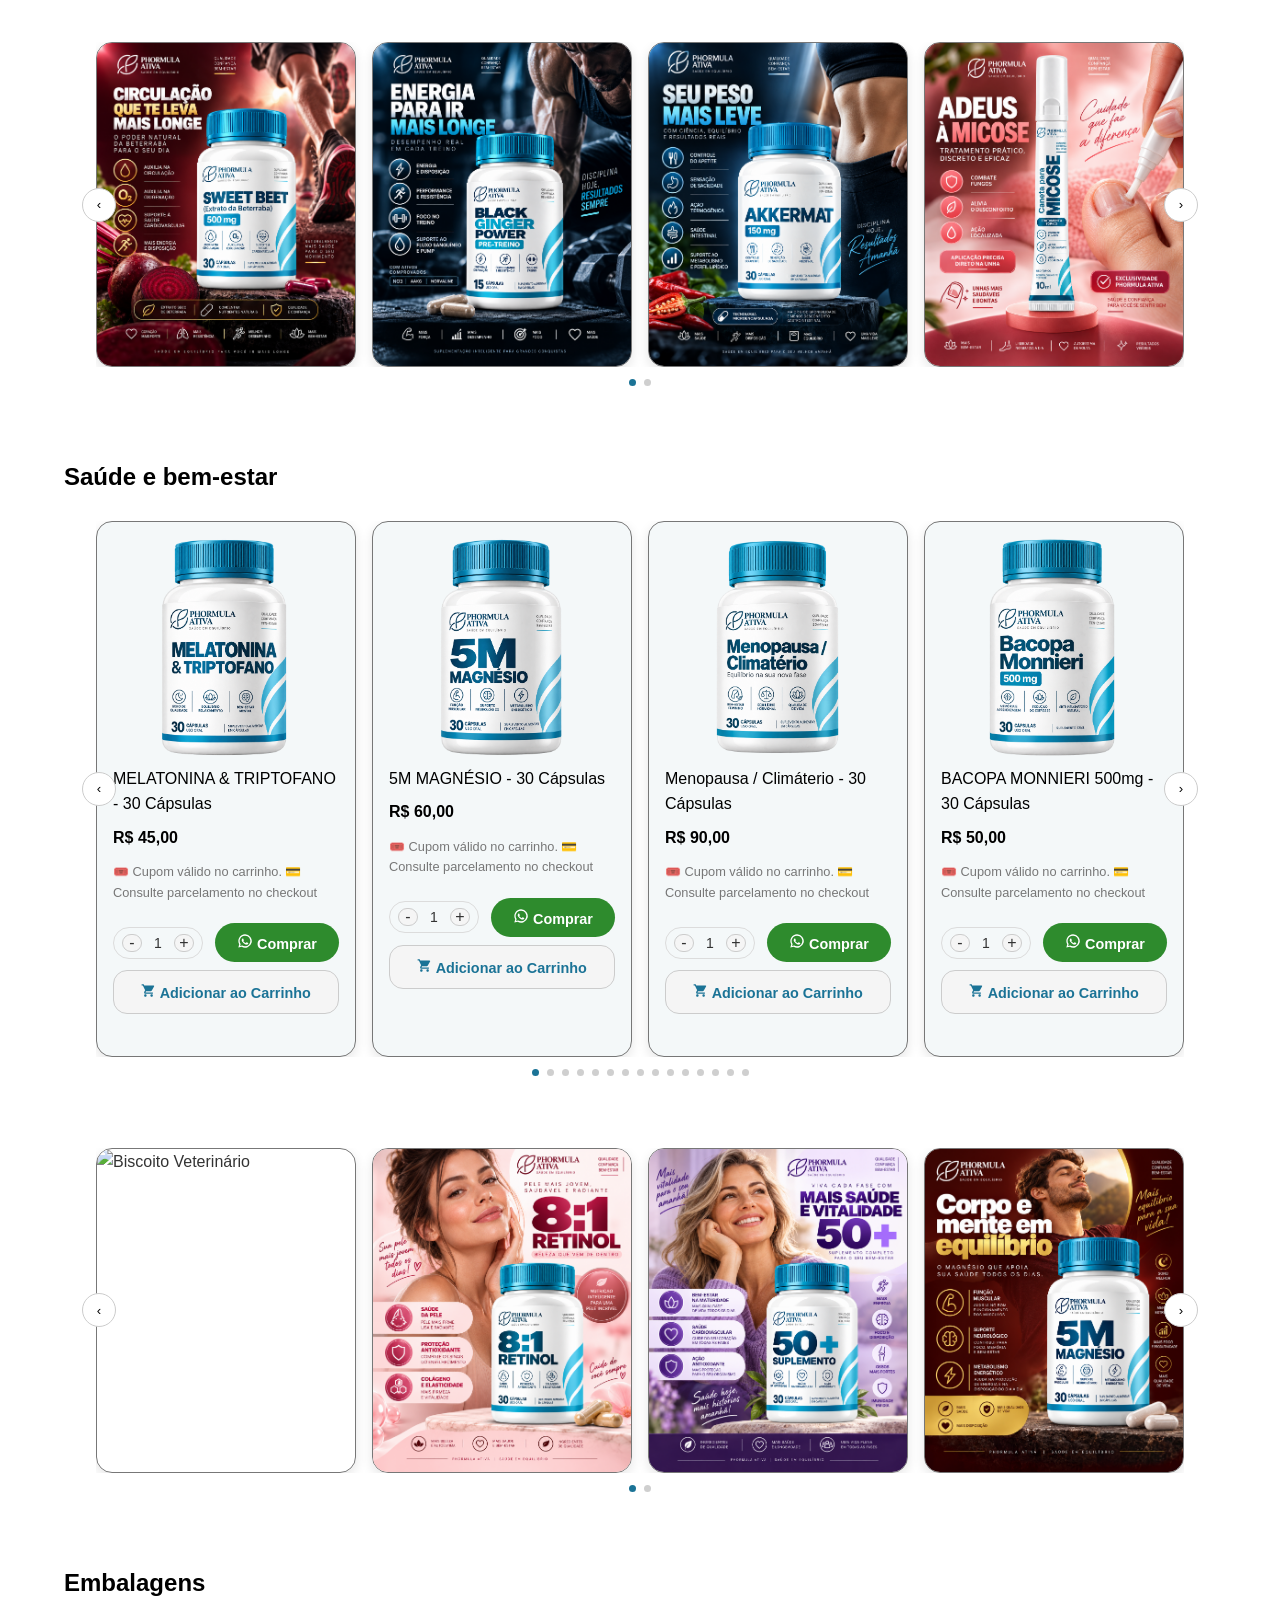
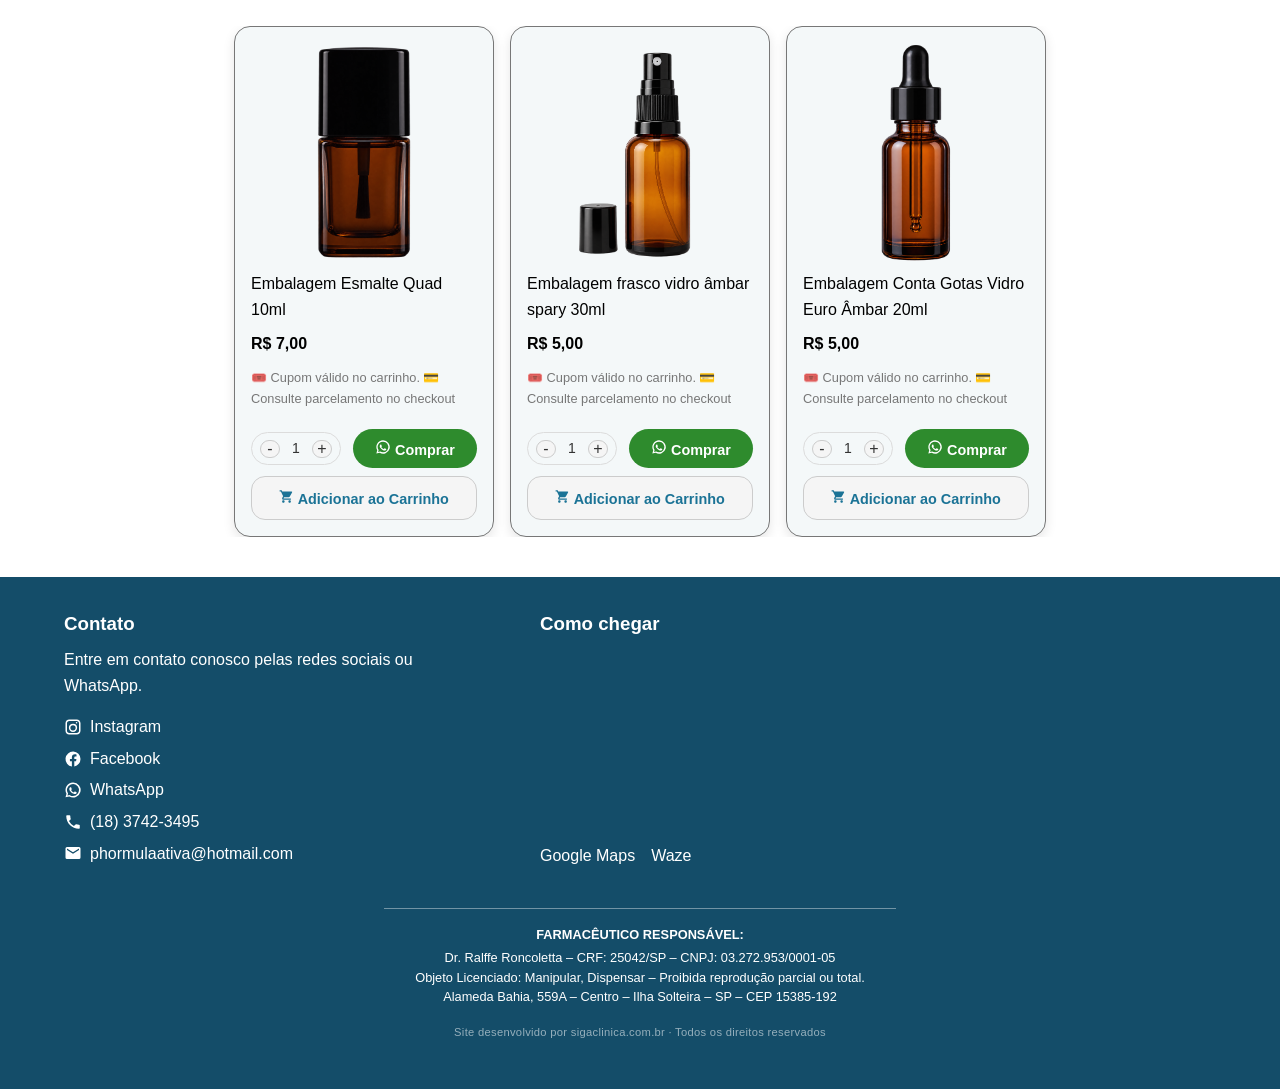
==== commit 9bab51ab: "Add line break in banner section of index.html" ====
--- a/index.html
+++ b/index.html
@@ -259,6 +259,7 @@
     <div class="container">
       <h2>Ofertas & Kits</h2>
       <p>Encontre oportunidades especiais para cuidar de você e aproveitar mais.</p>
+      <br>
       
       <div class="slider banner-slider">
   <button class="arrow left">‹</button>
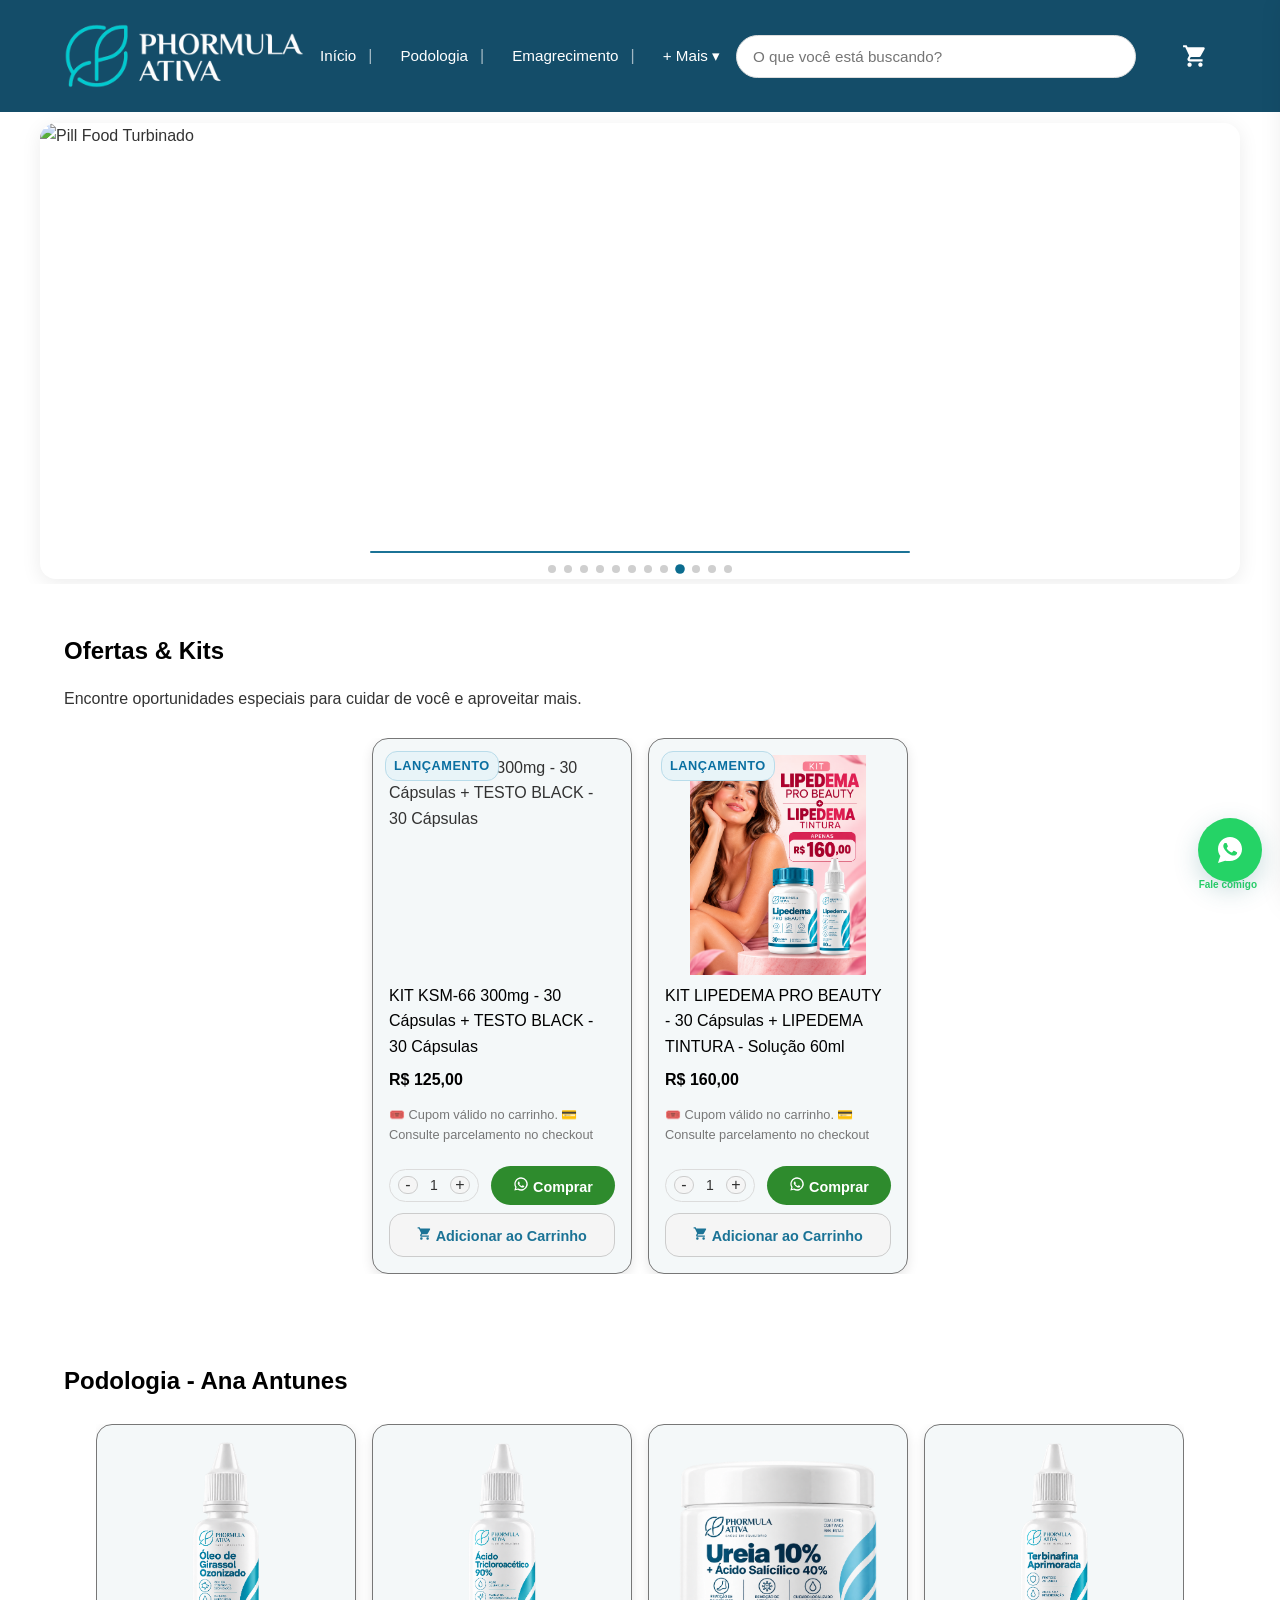
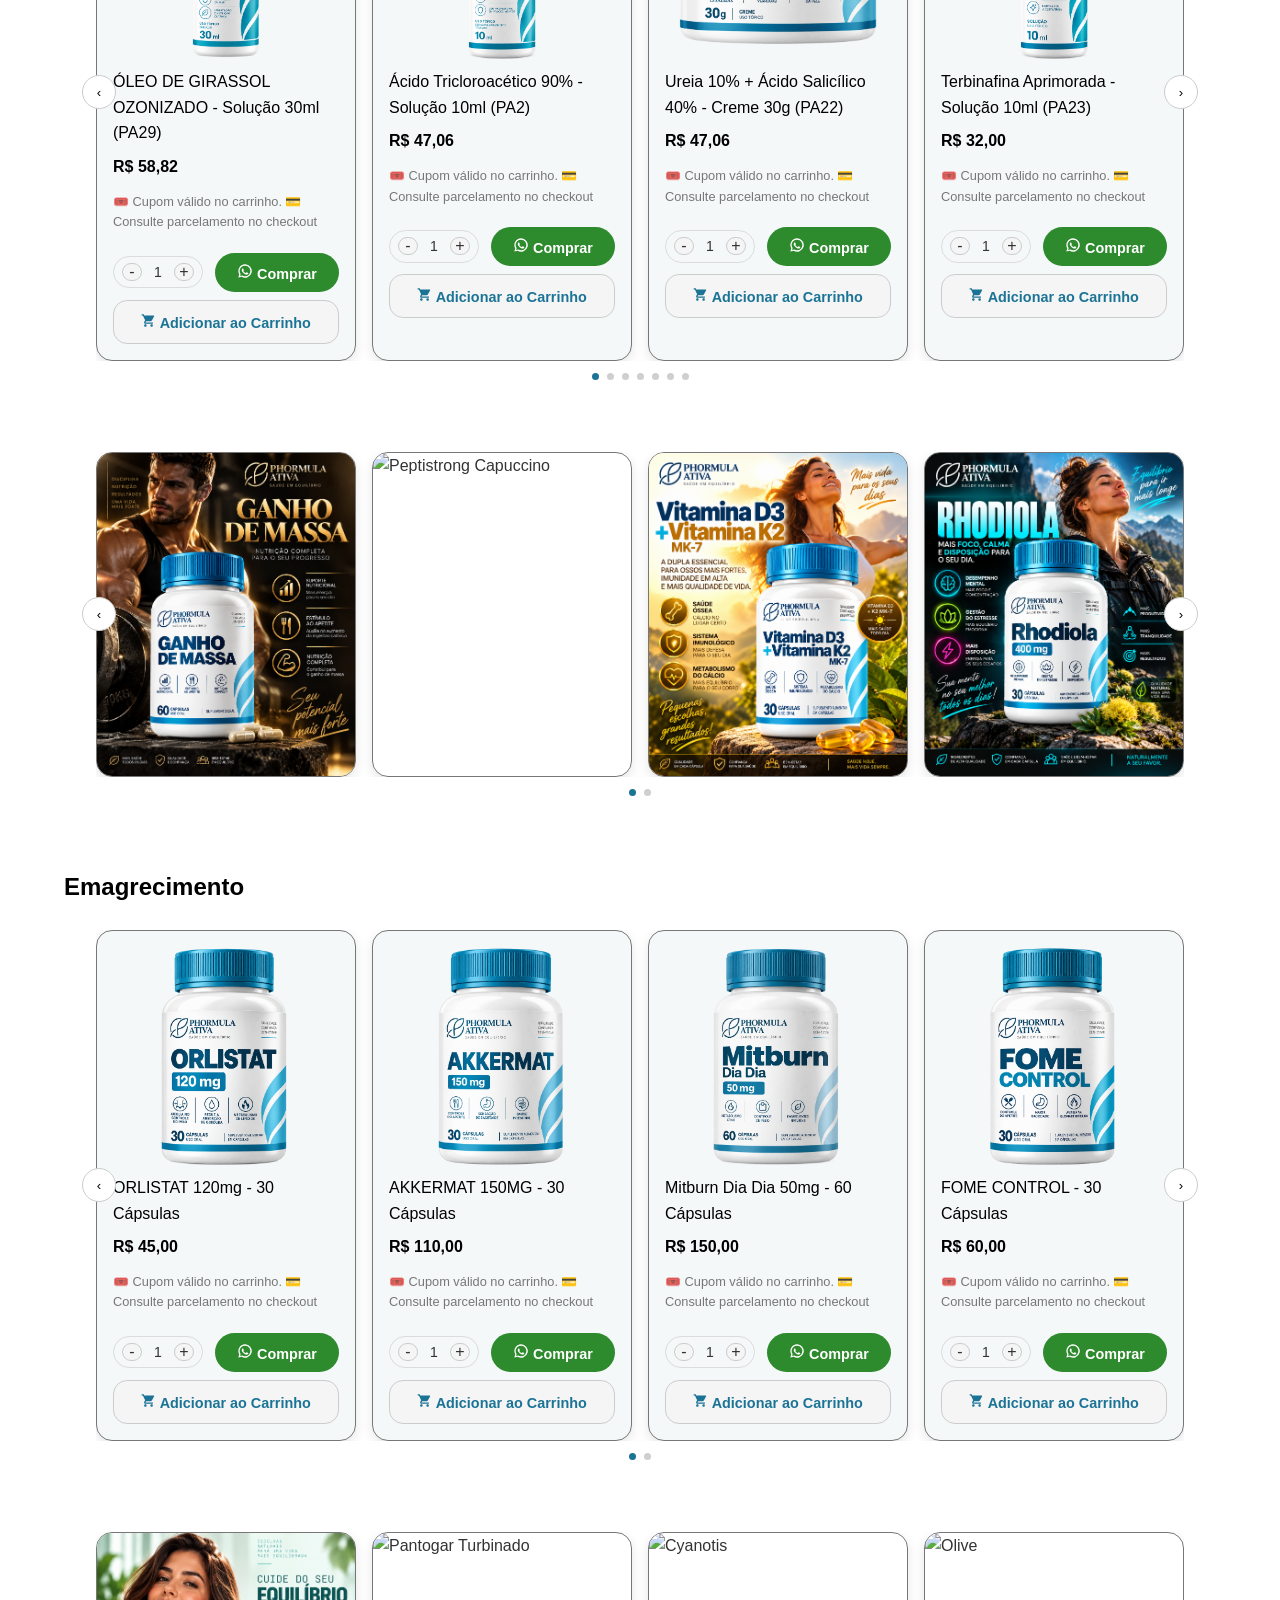
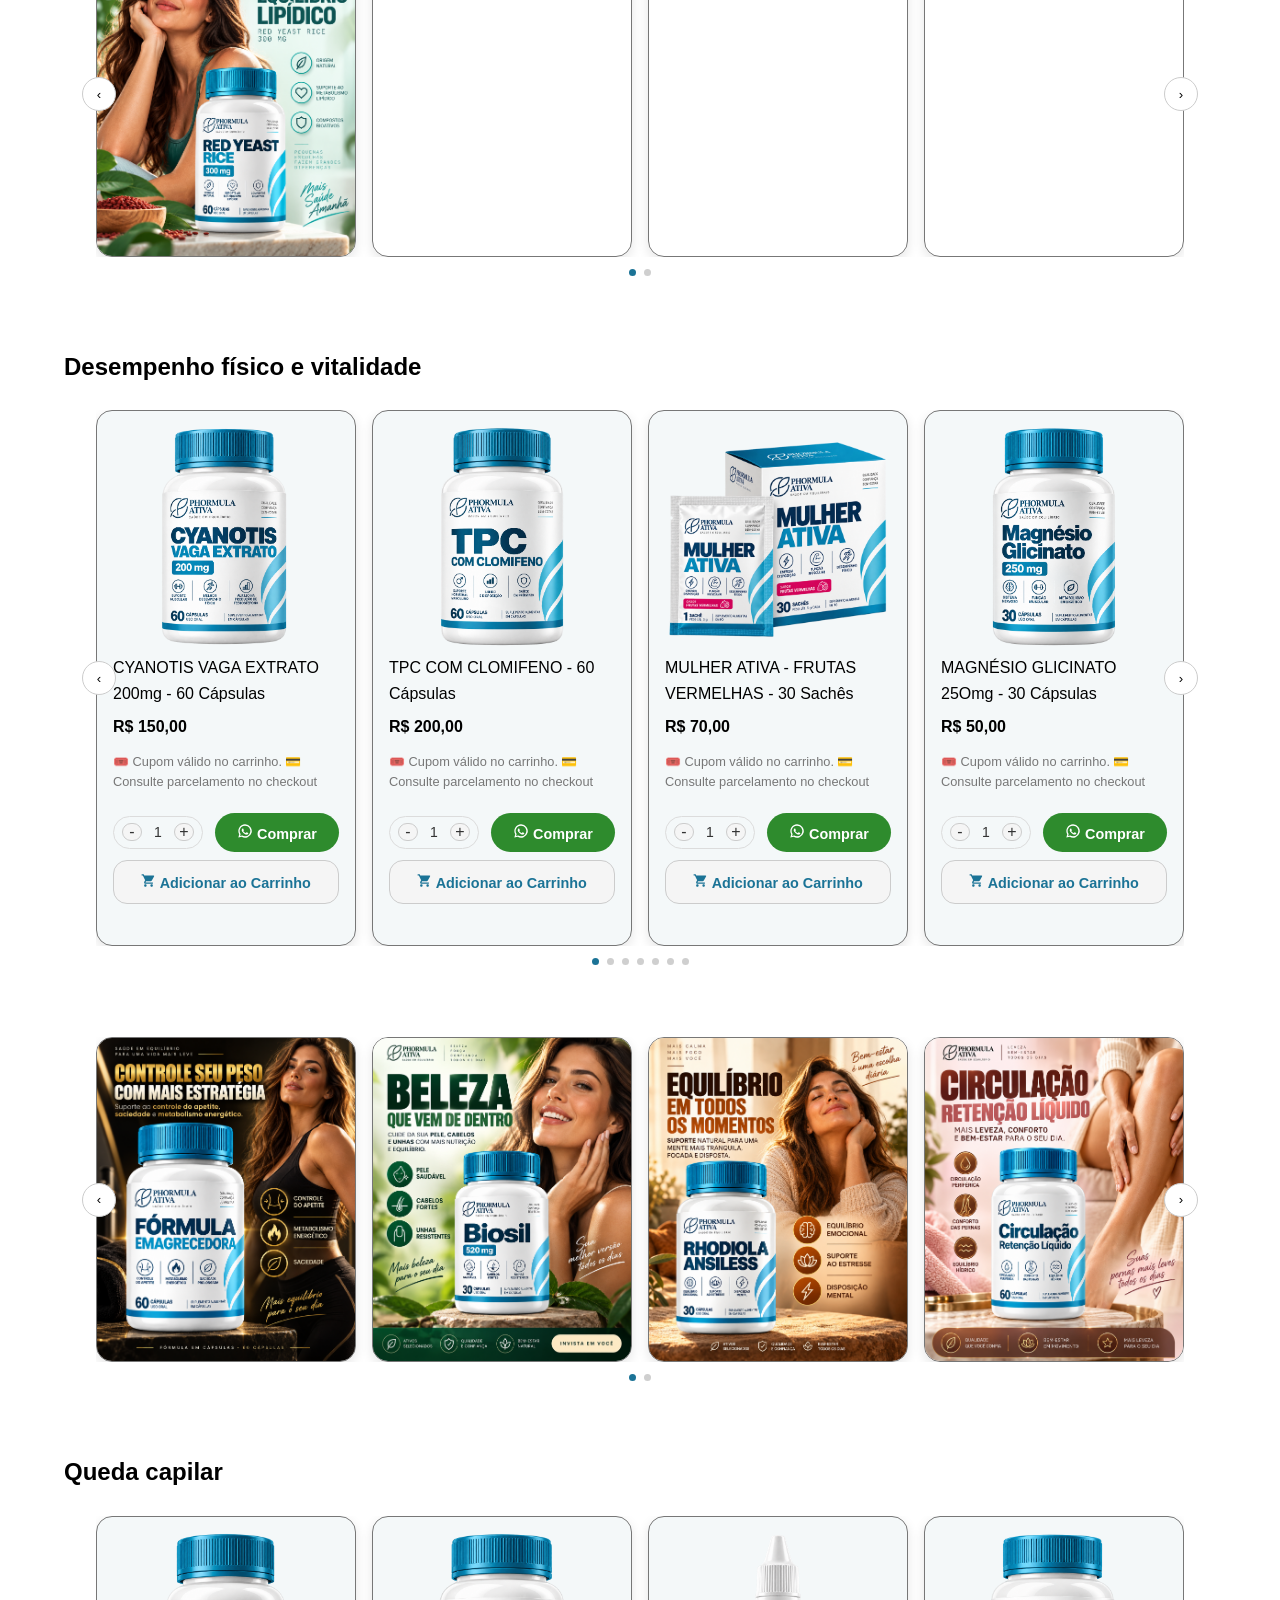
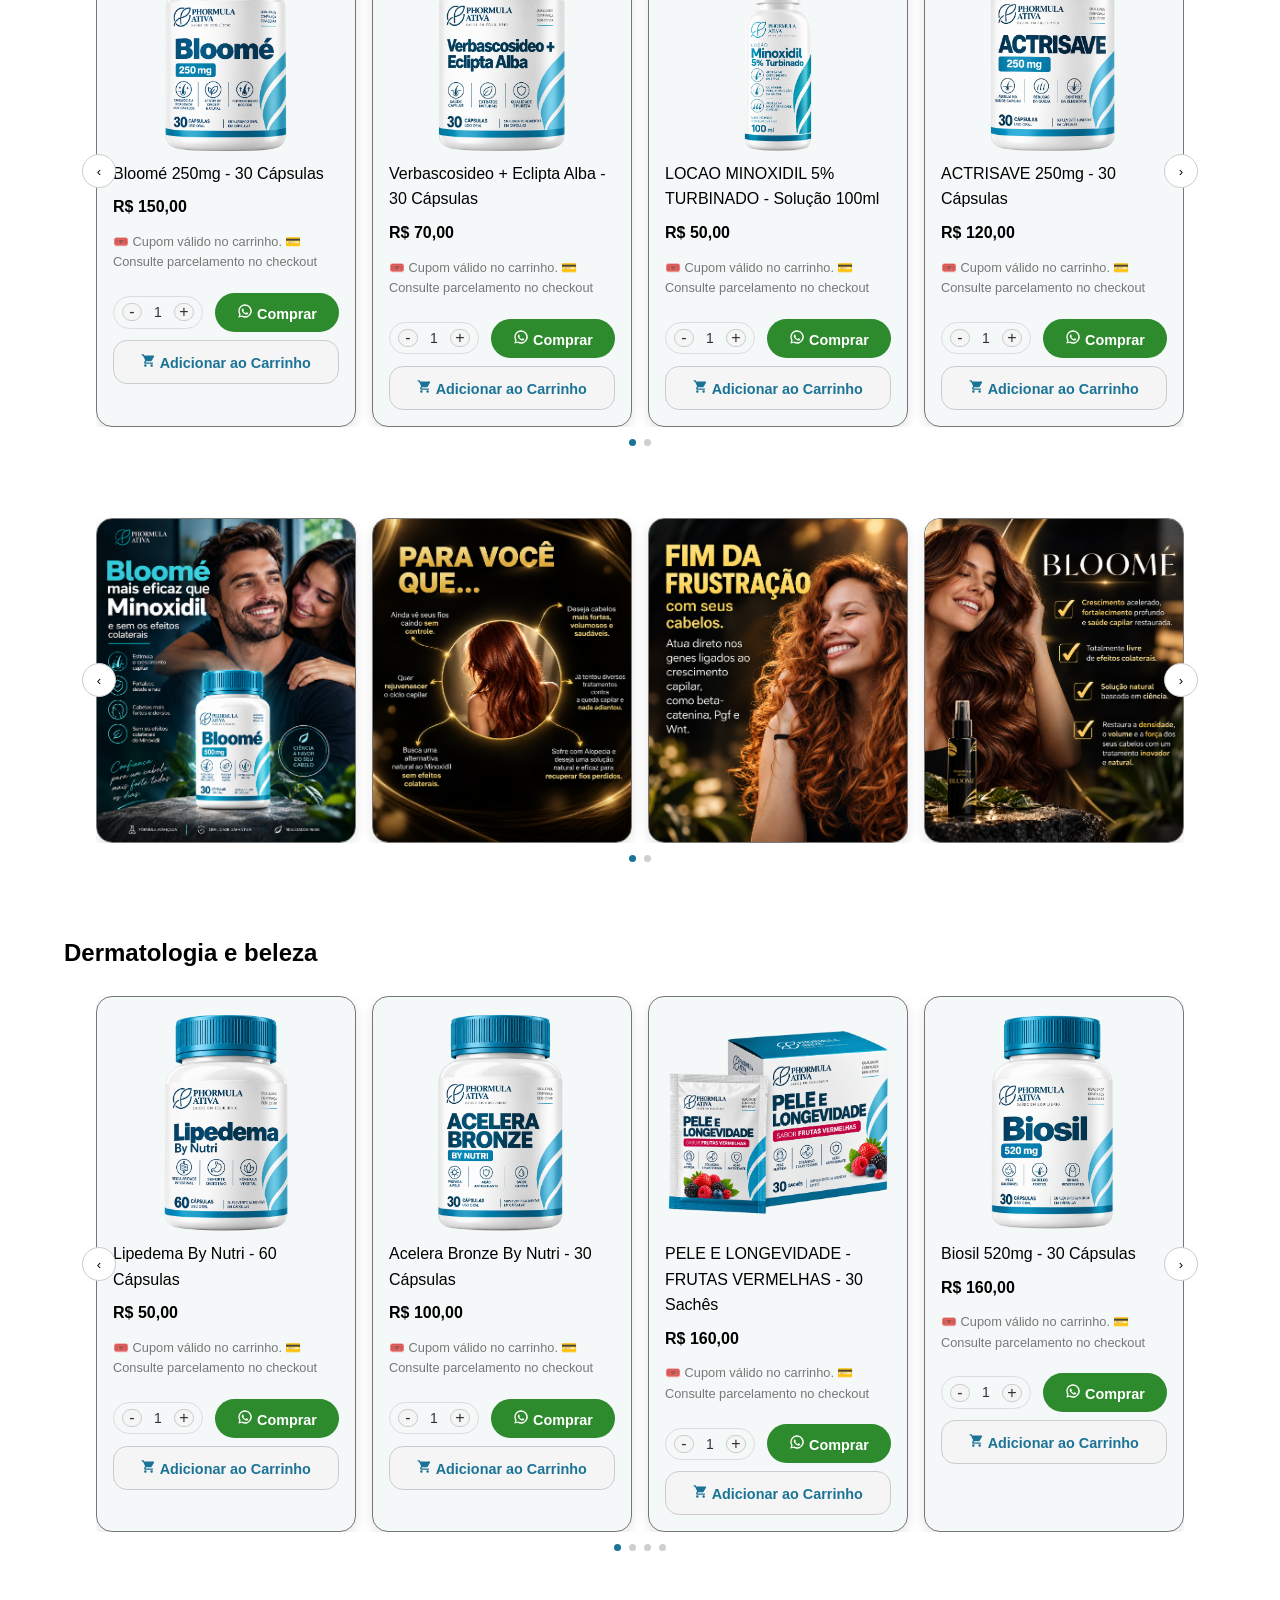
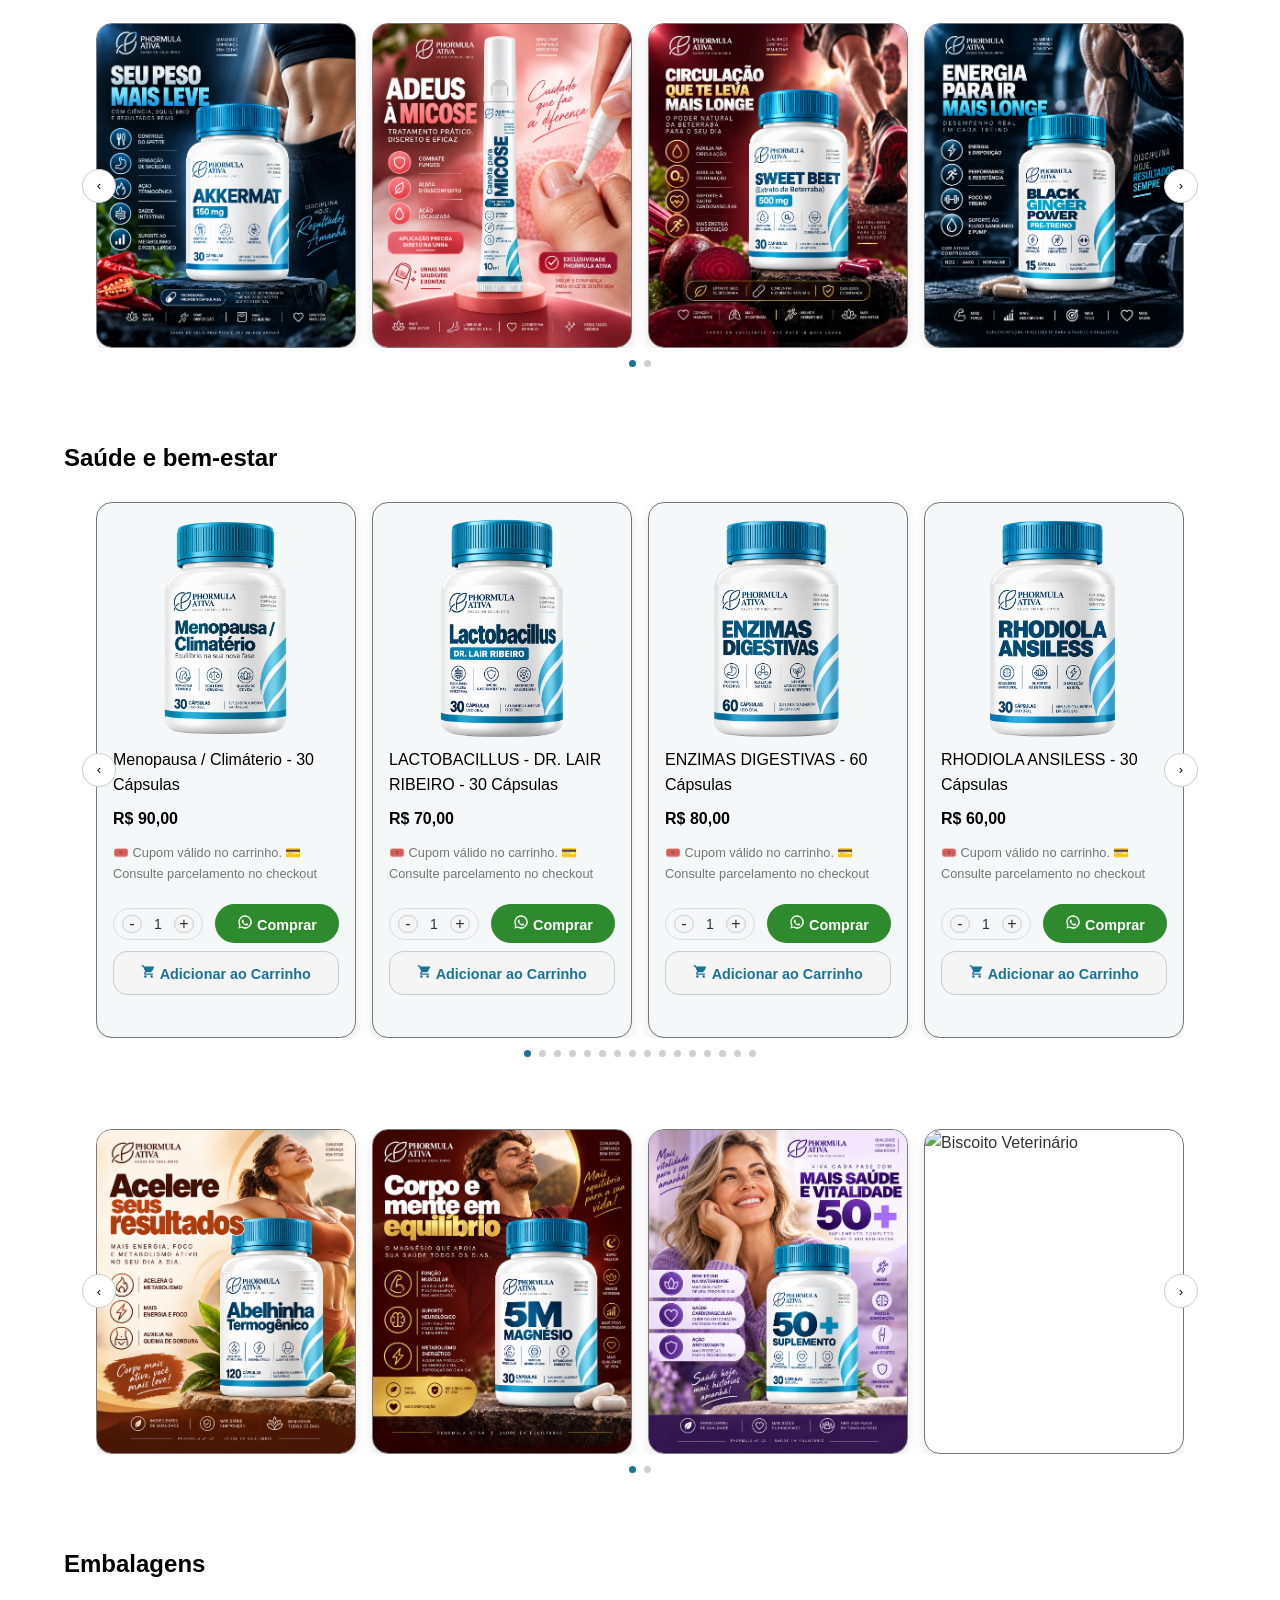
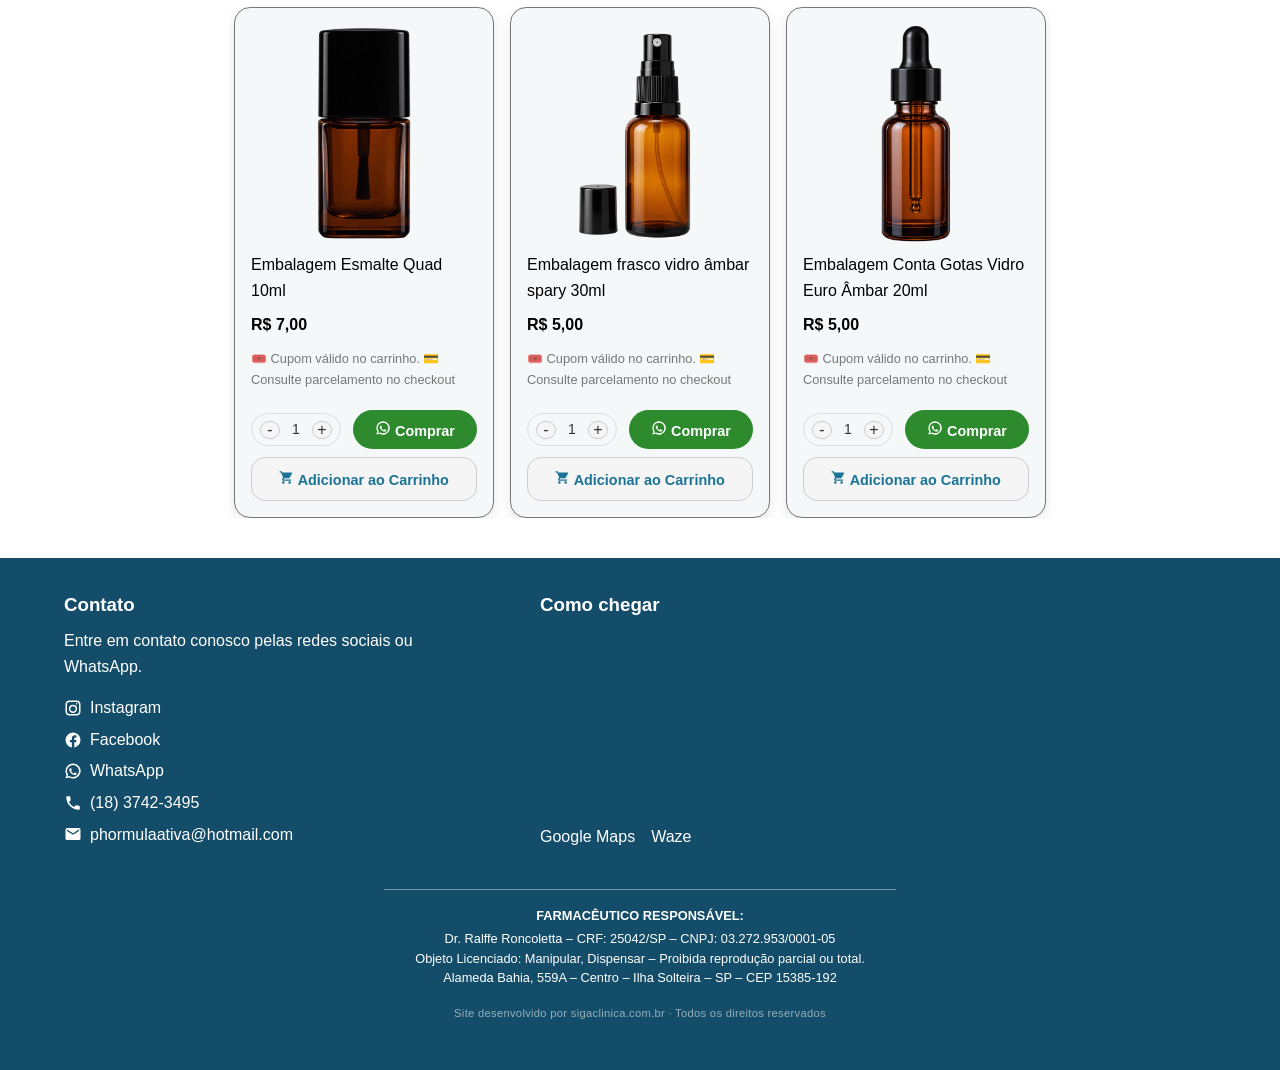
==== commit 15e5becd: "Add ProGo advertisement image to index.html" ====
--- a/index.html
+++ b/index.html
@@ -234,6 +234,7 @@
       <img src="assets/ads/pillfoodturbinadoads.png" alt="Pill Food Turbinado">
       <img src="assets/ads/phormulavetads.png" alt="Biscoito Veterinário">
       <img src="assets/ads/Peptistrongads.png" alt="Peptistrong Capuccino">
+      <img src="assets/ads/ProGofrutasvermelhasADS.png" alt="ProGo">
       
 
 
